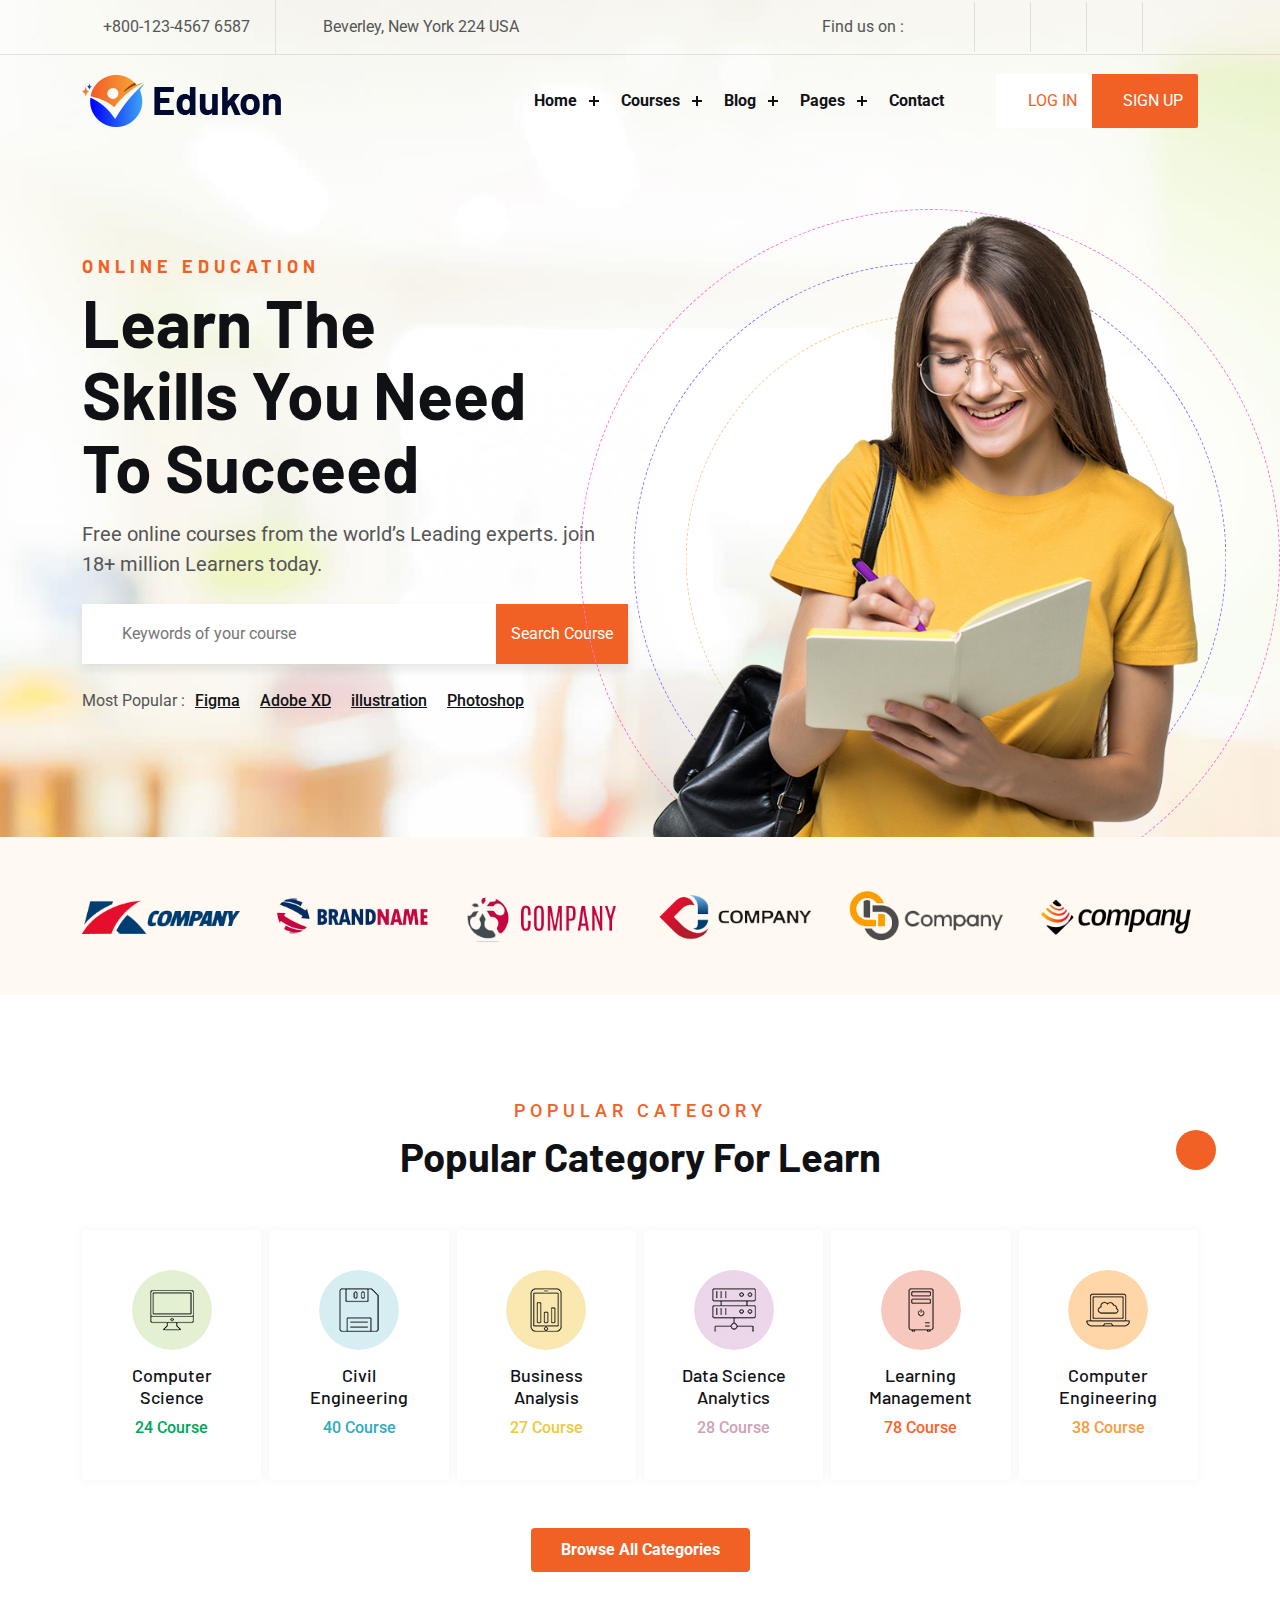
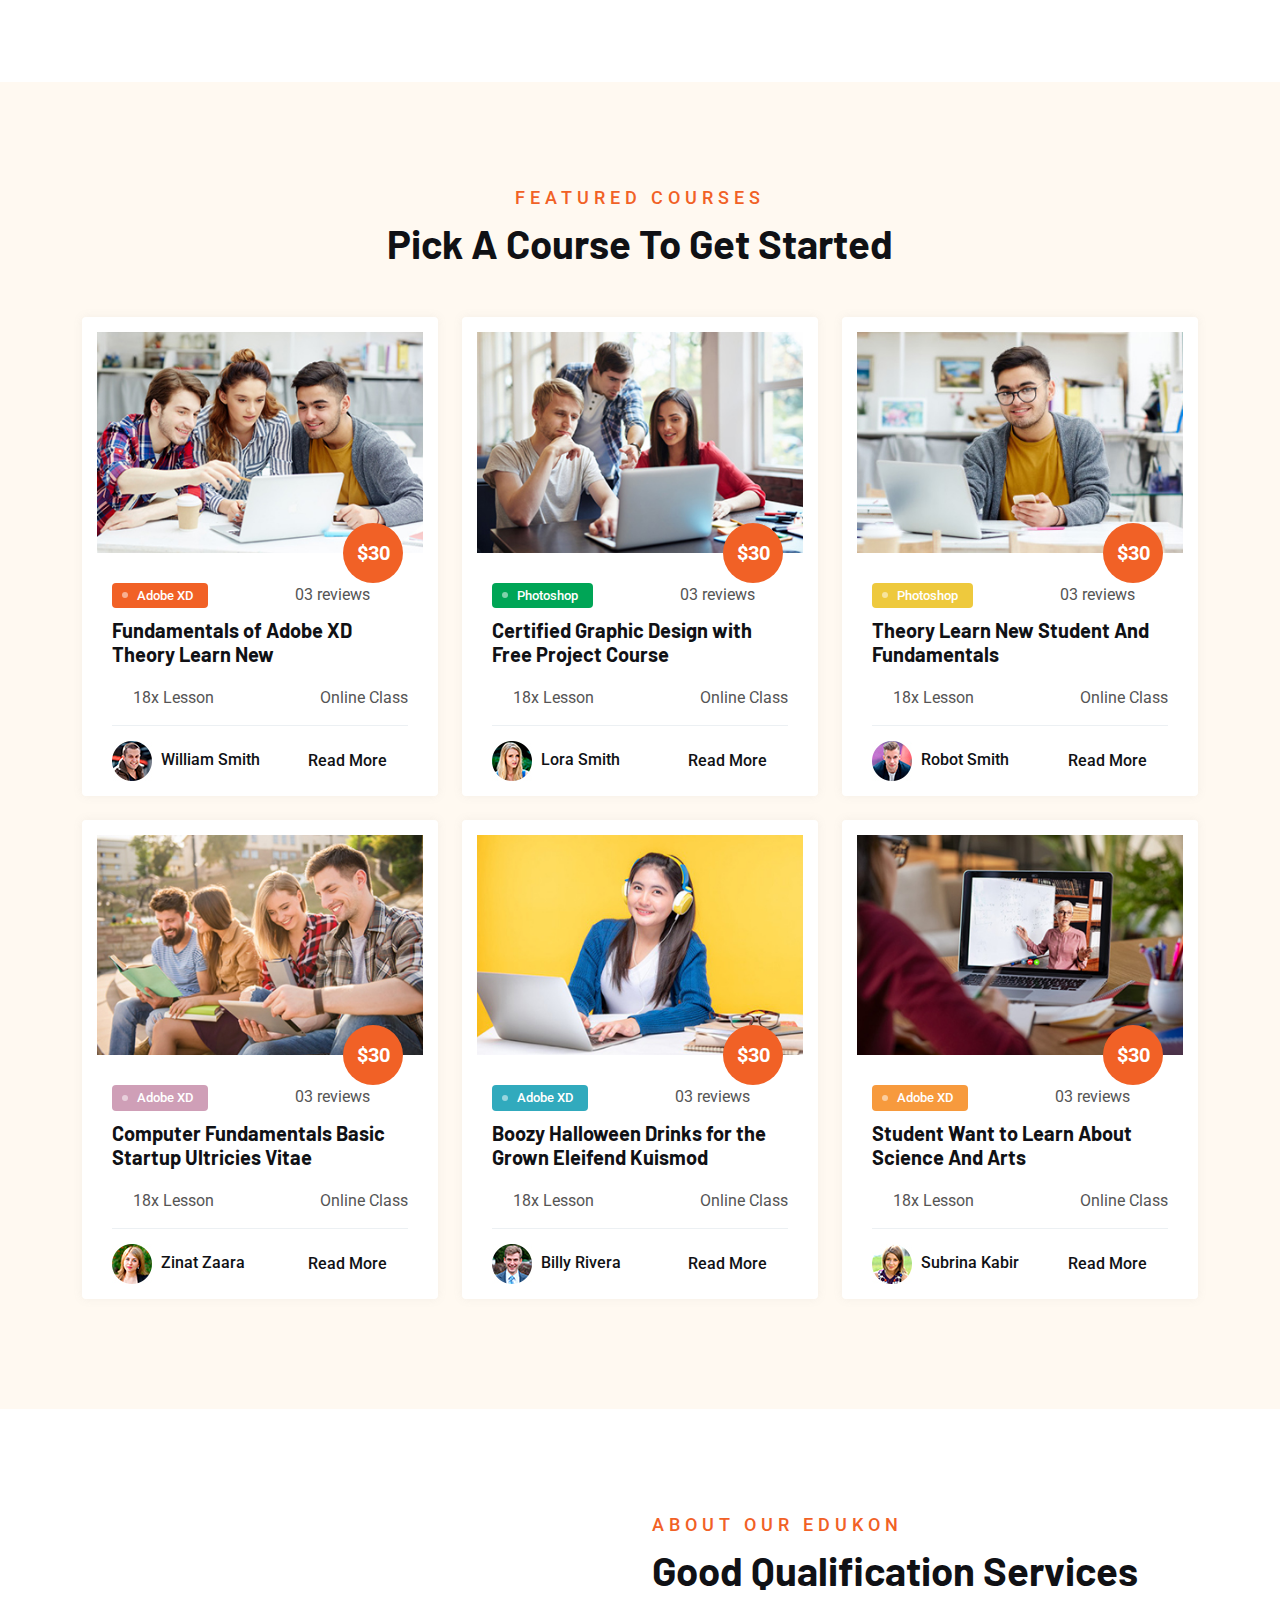
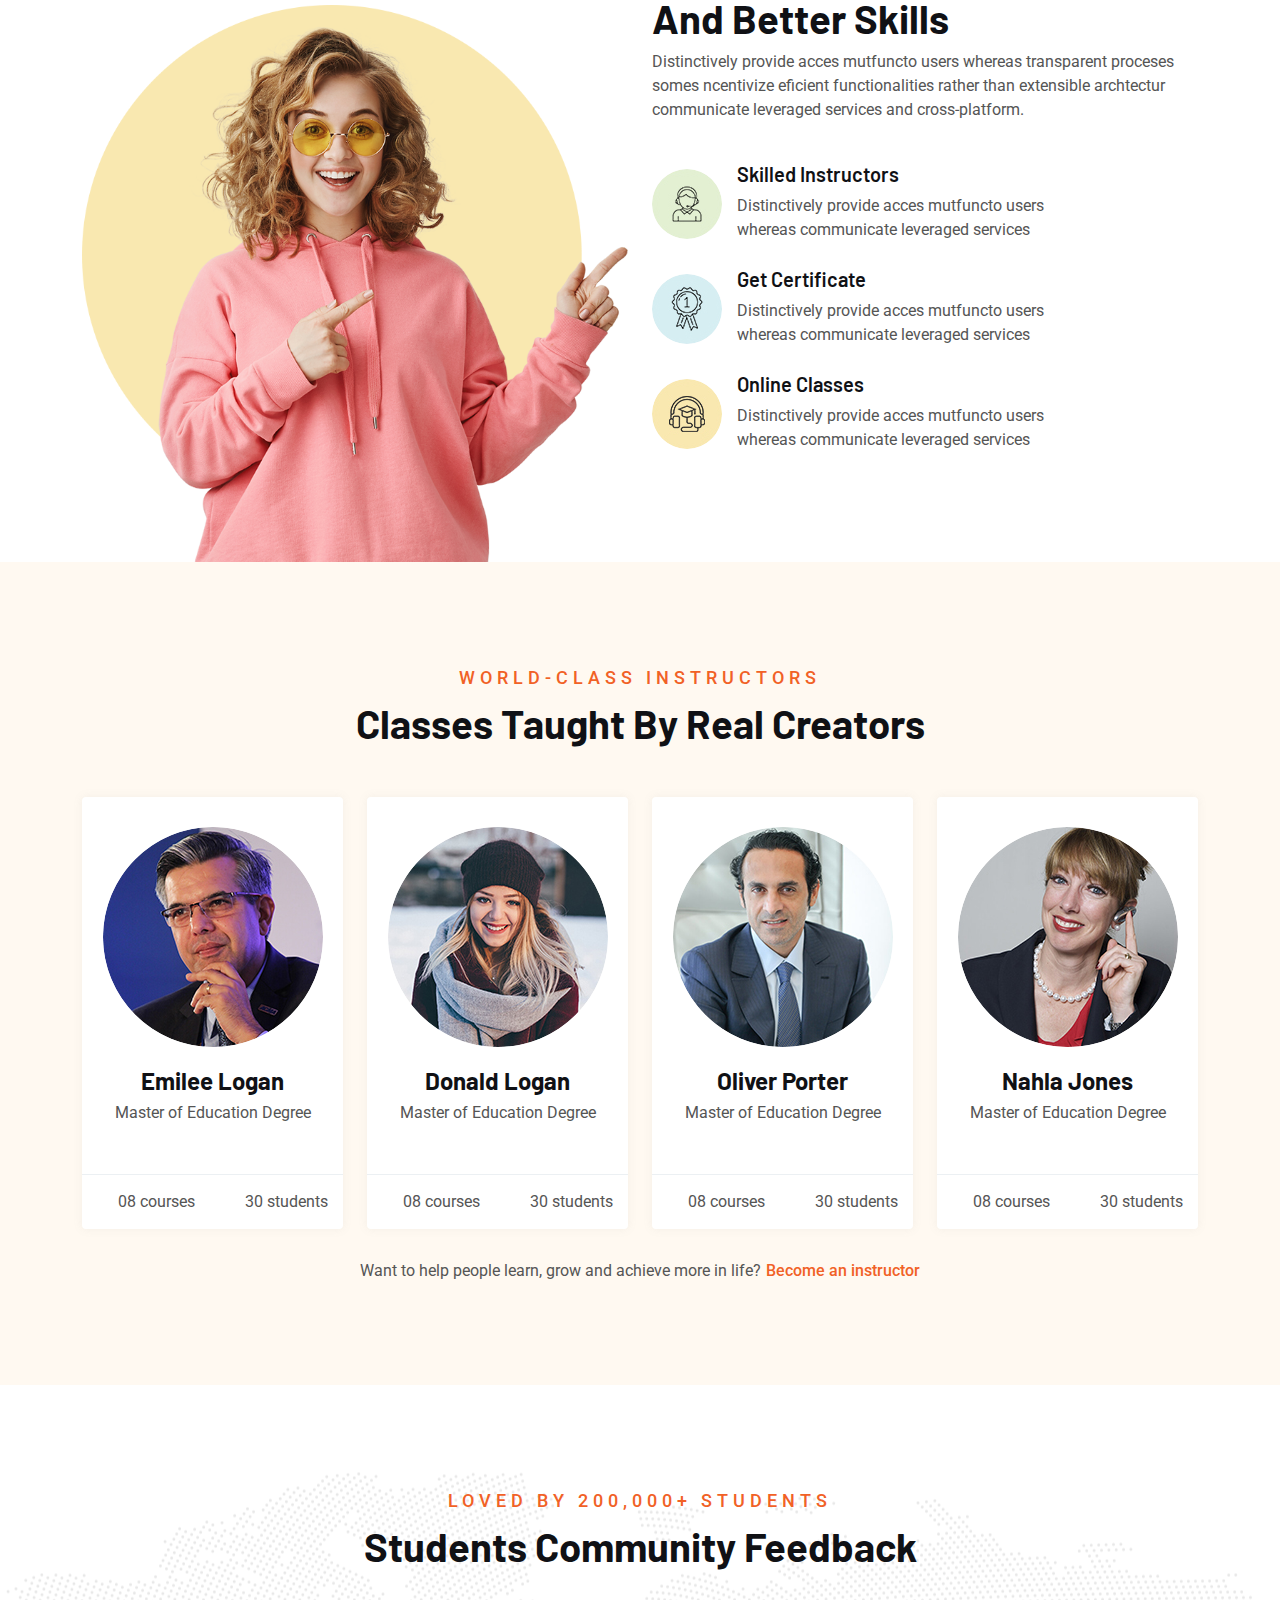
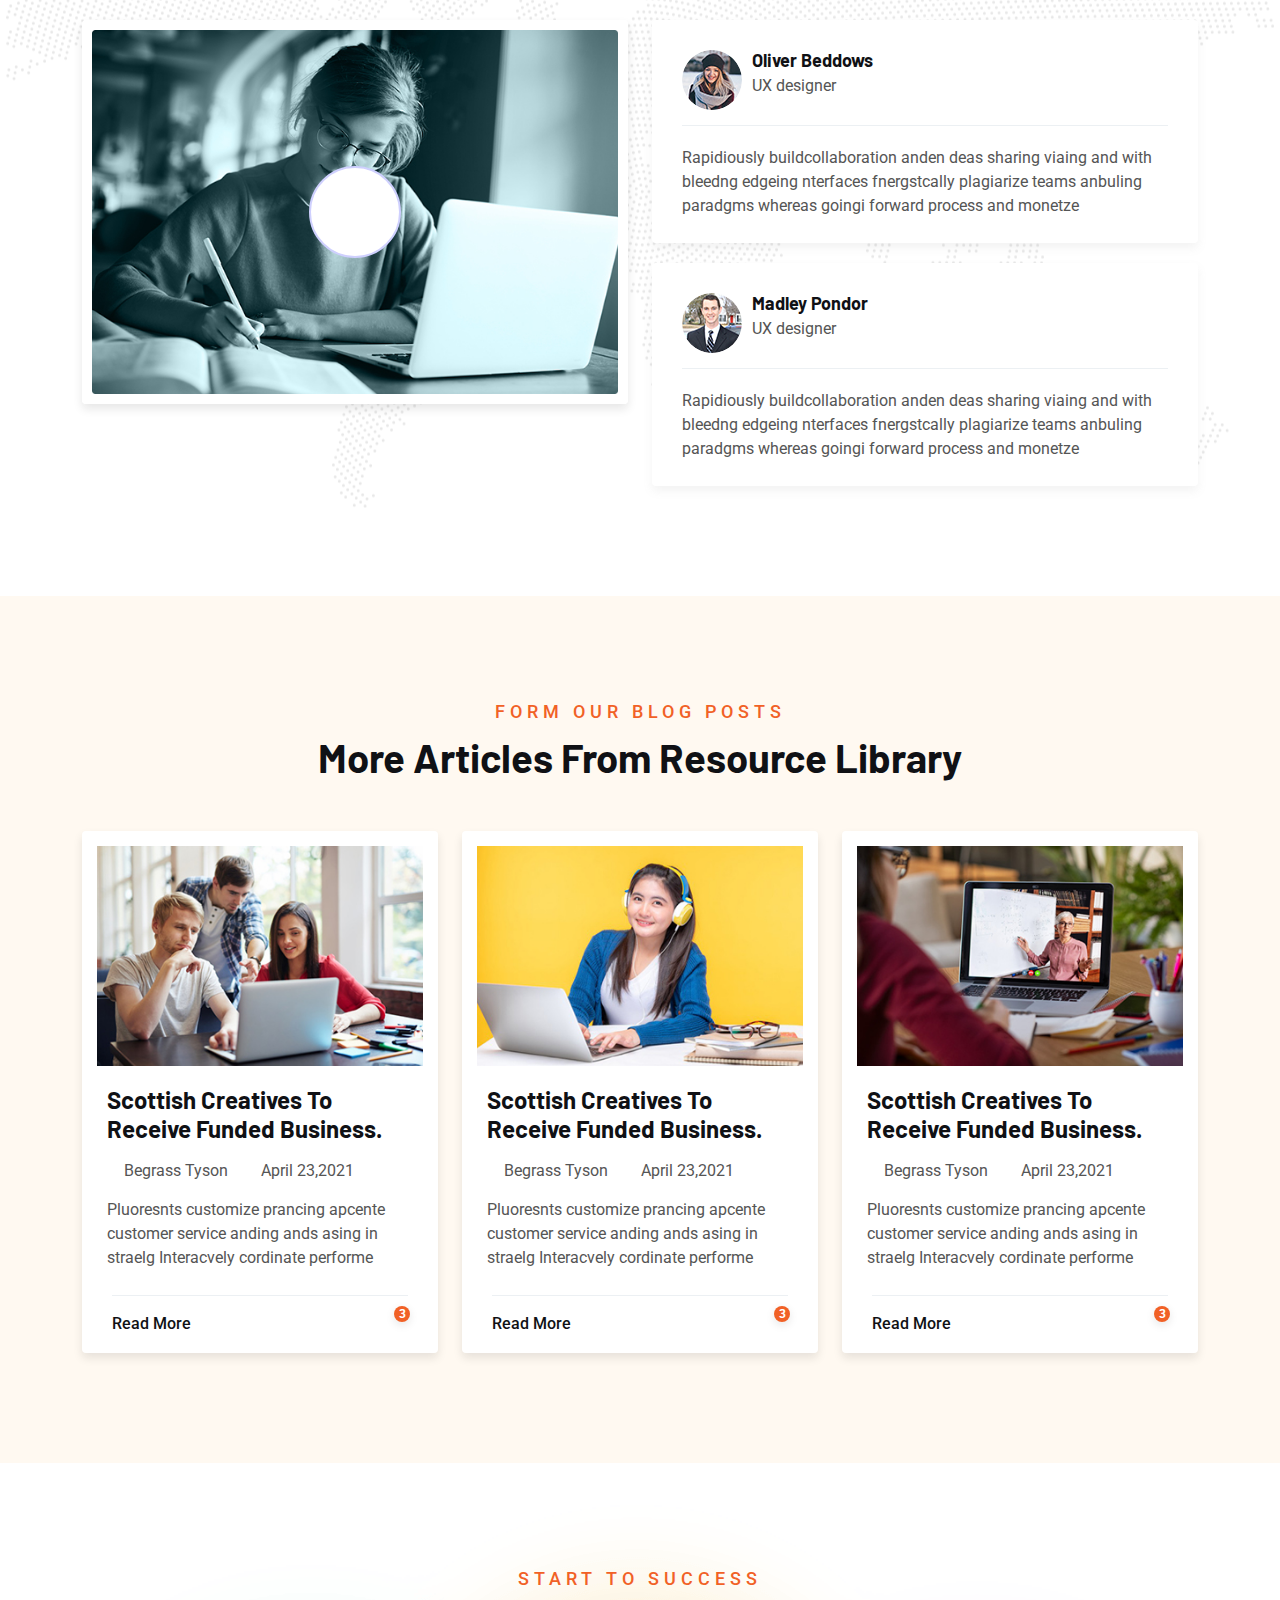
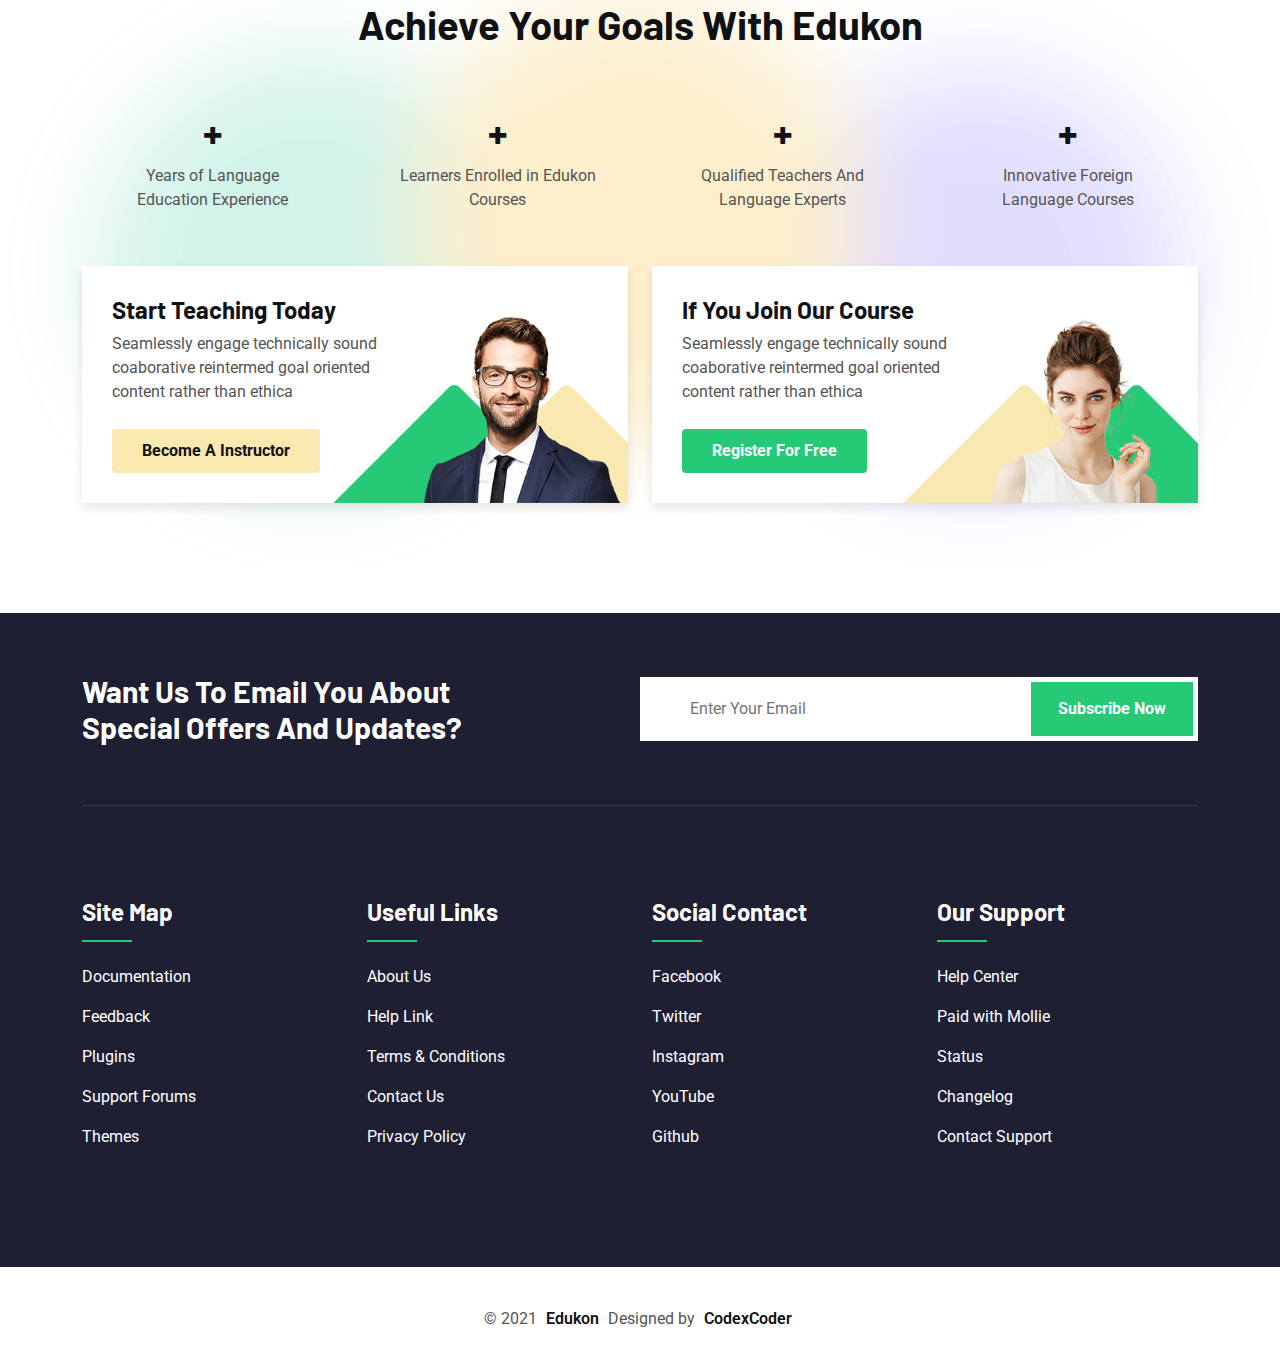
==== demos.codexcoder.com/demos.codexcoder.com/labartisan/html/edukon/index.html @ be586a7f "initial-commit" ====
<!DOCTYPE html>
<html lang="en">
<head>
    <meta charset="UTF-8">
    <meta http-equiv="X-UA-Compatible" content="IE=edge">
    <meta name="viewport" content="width=device-width, initial-scale=1.0">
    <title>Edukon</title>
    <link rel="shortcut icon" href="assets/images/x-icon.png" type="image/x-icon">

    <link rel="stylesheet" href="assets/css/animate.css">
    <link rel="stylesheet" href="assets/css/bootstrap.min.css">
    <link rel="stylesheet" href="assets/css/icofont.min.css">
    <link rel="stylesheet" href="assets/css/swiper.min.css">
    <link rel="stylesheet" href="assets/css/lightcase.css">
    <link rel="stylesheet" href="assets/css/style.css">
</head>
<body>

    <!-- preloader start here -->
    <div class="preloader">
        <div class="preloader-inner">
            <div class="preloader-icon">
                <span></span>
                <span></span>
            </div>
        </div>
    </div>
    <!-- preloader ending here -->


    <!-- scrollToTop start here -->
    <a href="#" class="scrollToTop"><i class="icofont-rounded-up"></i></a>
    <!-- scrollToTop ending here -->


    <!-- header section start here -->
    <header class="header-section">
        <div class="header-top">
            <div class="container">
                <div class="header-top-area">
                    <ul class="lab-ul left">
                        <li>
                            <i class="icofont-ui-call"></i> <span>+800-123-4567 6587</span>
                        </li>
                        <li>
                            <i class="icofont-location-pin"></i> Beverley, New York 224 USA
                        </li>
                    </ul>
                    <ul class="lab-ul social-icons d-flex align-items-center">
                        <li><p>Find us on : </p></li>
                        <li><a href="#" class="fb"><i class="icofont-facebook-messenger"></i></a></li>
                        <li><a href="#" class="twitter"><i class="icofont-twitter"></i></a></li>
                        <li><a href="#" class="vimeo"><i class="icofont-vimeo"></i></a></li>
                        <li><a href="#" class="skype"><i class="icofont-skype"></i></a></li>
                        <li><a href="#" class="rss"><i class="icofont-rss-feed"></i></a></li>
                    </ul>
                </div>
            </div>
        </div>
        <div class="header-bottom">
            <div class="container">
                <div class="header-wrapper">
                    <div class="logo">
                        <a href="index.html"><img src="assets/images/logo/01.png" alt="logo"></a>
                    </div>
                    <div class="menu-area">
                        <div class="menu">
                            <ul class="lab-ul">
                                <li>
                                    <a href="#0">Home</a>
                                    <ul class="lab-ul">
                                        <li><a href="index.html" class="active">Home One</a></li>
                                        <li><a href="index-2.html">Home Two</a></li>
                                        <li><a href="index-3.html">Home Three</a></li>
                                        <li><a href="index-4.html">Home Four</a></li>
                                        <li><a href="index-5.html">Home Five</a></li>
                                        <li><a href="index-6.html">Home Six</a></li>
                                        <li><a href="index-7.html">Home Seven</a></li>
                                    </ul>
                                </li>
                                
                                <li>
                                    <a href="#0">Courses</a>
                                    <ul class="lab-ul">
                                        <li><a href="course.html">Course</a></li>
                                        <li><a href="course-single.html">Course Details</a></li>
    
                                    </ul>
                                </li>
                                <li>
                                    <a href="#0">Blog</a>
                                    <ul class="lab-ul">
                                        <li><a href="blog.html">Blog Grid</a></li>
                                        <li><a href="blog-2.html">Blog Style 2</a></li>
                                        <li><a href="blog-3.html">Blog Style 3</a></li>
                                        <li><a href="blog-single.html">Blog Single</a></li>
                                    </ul>
                                </li>
                                <li>
                                    <a href="#0">Pages</a>
                                    <ul class="lab-ul">
                                        <li><a href="about.html">About</a></li>
                                        <li><a href="team.html">Team</a></li>
                                        <li><a href="instructor.html">Instructor</a></li>
                                        <li>
                                            <a href="#0">Shop Pages</a>
                                            <ul class="lab-ul">
                                                <li><a href="shop.html">Shop Page</a></li>
                                                <li><a href="shop-single.html">Shop Details Page</a></li>
                                                <li><a href="cart-page.html">Shop Cart Page</a></li>
                                            </ul>
                                        </li>
                                        <li><a href="search-page.html">Search Page</a></li>
                                        <li><a href="search-none.html">Search None</a></li>
                                        <li><a href="404.html">404</a></li>
                                    </ul>
                                </li>
                                <li><a href="contact.html">Contact</a></li>
                            </ul>
                        </div>
                        
                        <a href="login.html" class="login"><i class="icofont-user"></i> <span>LOG IN</span> </a>
                        <a href="signup.html" class="signup"><i class="icofont-users"></i> <span>SIGN UP</span> </a>

                        <!-- toggle icons -->
                        <div class="header-bar d-lg-none">
                            <span></span>
                            <span></span>
                            <span></span>
                        </div>
                        <div class="ellepsis-bar d-lg-none">
                            <i class="icofont-info-square"></i>
                        </div>
                    </div>
                </div>
            </div>
        </div>
    </header>
    <!-- header section ending here -->


    <!-- banner section start here -->
    <section class="banner-section style-1">
        <div class="container">
            <div class="section-wrapper">
                <div class="row align-items-center">
                    <div class="col-xxl-5 col-xl-6 col-lg-10">
                        <div class="banner-content">
                            <h6 class="subtitle text-uppercase fw-medium">Online education</h6>
                            <h2 class="title"><span class="d-lg-block">Learn The</span> Skills You Need <span class="d-lg-block">To Succeed</span></h2>
                            <p class="desc">Free online courses from the world’s Leading experts. join 18+ million Learners today.</p>
                            <form action="/">
                                <div class="banner-icon">
                                    <i class="icofont-search"></i>
                                </div>
                                <input type="text" placeholder="Keywords of your course">
                                <button type="submit">Search Course</button>
                            </form>
                            <div class="banner-catagory d-flex flex-wrap">
                                <p>Most Popular : </p>
                                <ul class="lab-ul d-flex flex-wrap">
                                    <li><a href="#">Figma</a></li>
                                    <li><a href="#">Adobe XD</a></li>
                                    <li><a href="#">illustration</a></li>
                                    <li><a href="#">Photoshop</a></li>
                                </ul>
                            </div>
                        </div>
                    </div>
                    <div class="col-xxl-7 col-xl-6">
                        <div class="banner-thumb">
                            <img src="assets/images/banner/01.png" alt="img">
                        </div>
                    </div>
                </div>
            </div>
        </div>
        <div class="all-shapes"></div>
        <div class="cbs-content-list d-none">
            <ul class="lab-ul">
                <li class="ccl-shape shape-1"><a href="#">16M Students Happy</a></li>
                <li class="ccl-shape shape-2"><a href="#">130K+ Total Courses</a></li>
                <li class="ccl-shape shape-3"><a href="#">89% Successful Students</a></li>
                <li class="ccl-shape shape-4"><a href="#">23M+ Learners</a></li>
                <li class="ccl-shape shape-5"><a href="#">36+ Languages</a></li>
            </ul>
        </div>
    </section>
    <!-- banner section ending here -->


    <!-- sponsor section start here -->
    <div class="sponsor-section section-bg">
        <div class="container">
            <div class="section-wrapper">
                <div class="sponsor-slider">
                    <div class="swiper-wrapper">
                        <div class="swiper-slide">
                            <div class="sponsor-iten">
                                <div class="sponsor-thumb">
                                    <img src="assets/images/sponsor/01.png" alt="sponsor">
                                </div>
                            </div>
                        </div>
                        <div class="swiper-slide">
                            <div class="sponsor-iten">
                                <div class="sponsor-thumb">
                                    <img src="assets/images/sponsor/02.png" alt="sponsor">
                                </div>
                            </div>
                        </div>
                        <div class="swiper-slide">
                            <div class="sponsor-iten">
                                <div class="sponsor-thumb">
                                    <img src="assets/images/sponsor/03.png" alt="sponsor">
                                </div>
                            </div>
                        </div>
                        <div class="swiper-slide">
                            <div class="sponsor-iten">
                                <div class="sponsor-thumb">
                                    <img src="assets/images/sponsor/04.png" alt="sponsor">
                                </div>
                            </div>
                        </div>
                        <div class="swiper-slide">
                            <div class="sponsor-iten">
                                <div class="sponsor-thumb">
                                    <img src="assets/images/sponsor/05.png" alt="sponsor">
                                </div>
                            </div>
                        </div>
                        <div class="swiper-slide">
                            <div class="sponsor-iten">
                                <div class="sponsor-thumb">
                                    <img src="assets/images/sponsor/06.png" alt="sponsor">
                                </div>
                            </div>
                        </div>
                    </div>
                </div>
            </div>
        </div>
    </div>
    <!-- sponsor section ending here -->


    <!-- category section start here -->
    <div class="category-section padding-tb">
        <div class="container">
            <div class="section-header text-center">
                <span class="subtitle">Popular Category</span>
                <h2 class="title">Popular Category For Learn</h2>
            </div>
            <div class="section-wrapper">
                <div class="row g-2 justify-content-center row-cols-xl-6 row-cols-md-3 row-cols-sm-2 row-cols-1">
                    <div class="col">
                        <div class="category-item text-center">
                            <div class="category-inner">
                                <div class="category-thumb">
                                    <img src="assets/images/category/icon/01.jpg" alt="category">
                                </div>
                                <div class="category-content">
                                    <a href="course.html"><h6>Computer Science</h6></a>
                                    <span>24 Course</span>
                                </div>
                            </div>
                        </div>
                    </div>
                    <div class="col">
                        <div class="category-item text-center">
                            <div class="category-inner">
                                <div class="category-thumb">
                                    <img src="assets/images/category/icon/02.jpg" alt="category">
                                </div>
                                <div class="category-content">
                                    <a href="course.html"><h6>Civil Engineering</h6></a>
                                    <span>40 Course</span>
                                </div>
                            </div>
                        </div>
                    </div>
                    <div class="col">
                        <div class="category-item text-center">
                            <div class="category-inner">
                                <div class="category-thumb">
                                    <img src="assets/images/category/icon/03.jpg" alt="category">
                                </div>
                                <div class="category-content">
                                    <a href="course.html"><h6>Business Analysis</h6></a>
                                    <span>27 Course</span>
                                </div>
                            </div>
                        </div>
                    </div>
                    <div class="col">
                        <div class="category-item text-center">
                            <div class="category-inner">
                                <div class="category-thumb">
                                    <img src="assets/images/category/icon/04.jpg" alt="category">
                                </div>
                                <div class="category-content">
                                    <a href="course.html"><h6>Data Science Analytics</h6></a>
                                    <span>28 Course</span>
                                </div>
                            </div>
                        </div>
                    </div>
                    <div class="col">
                        <div class="category-item text-center">
                            <div class="category-inner">
                                <div class="category-thumb">
                                    <img src="assets/images/category/icon/05.jpg" alt="category">
                                </div>
                                <div class="category-content">
                                    <a href="course.html"><h6>Learning Management</h6></a>
                                    <span>78 Course</span>
                                </div>
                            </div>
                        </div>
                    </div>
                    <div class="col">
                        <div class="category-item text-center">
                            <div class="category-inner">
                                <div class="category-thumb">
                                    <img src="assets/images/category/icon/06.jpg" alt="category">
                                </div>
                                <div class="category-content">
                                    <a href="course.html"><h6>Computer Engineering</h6></a>
                                    <span>38 Course</span>
                                </div>
                            </div>
                        </div>
                    </div>
                </div>
                <div class="text-center mt-5">
                    <a href="course.html" class="lab-btn"><span>Browse All Categories</span></a>
                </div>
            </div>
        </div>
    </div>
    <!-- category section start here -->


    <!-- course section start here -->
    <div class="course-section padding-tb section-bg">
        <div class="container">
            <div class="section-header text-center">
                <span class="subtitle">Featured Courses</span>
                <h2 class="title">Pick A Course To Get Started</h2>
            </div>
            <div class="section-wrapper">
                <div class="row g-4 justify-content-center row-cols-xl-3 row-cols-md-2 row-cols-1">
                    <div class="col">
                        <div class="course-item">
                            <div class="course-inner">
                                <div class="course-thumb">
                                    <img src="assets/images/course/01.jpg" alt="course">
                                </div>
                                <div class="course-content">
                                    <div class="course-price">$30</div>
                                    <div class="course-category">
                                        <div class="course-cate">
                                            <a href="#">Adobe XD</a>
                                        </div>
                                        <div class="course-reiew">
                                            <span class="ratting">
                                                <i class="icofont-ui-rating"></i>
                                                <i class="icofont-ui-rating"></i>
                                                <i class="icofont-ui-rating"></i>
                                                <i class="icofont-ui-rating"></i>
                                                <i class="icofont-ui-rating"></i>
                                            </span>
                                            <span class="ratting-count">
                                                03 reviews
                                            </span>
                                        </div>
                                    </div>
                                    <a href="course-single.html"><h5>Fundamentals of Adobe XD Theory Learn New</h5></a>
                                    <div class="course-details">
                                        <div class="couse-count"><i class="icofont-video-alt"></i> 18x Lesson</div>
                                        <div class="couse-topic"><i class="icofont-signal"></i> Online Class</div>
                                    </div>
                                    <div class="course-footer">
                                        <div class="course-author">
                                            <img src="assets/images/course/author/01.jpg" alt="course author">
                                            <a href="team-single.html" class="ca-name">William Smith</a>
                                        </div>
                                        <div class="course-btn">
                                            <a href="course-single.html" class="lab-btn-text">Read More <i class="icofont-external-link"></i></a>
                                        </div>
                                    </div>
                                </div>
                            </div>
                        </div>
                    </div>
                    <div class="col">
                        <div class="course-item">
                            <div class="course-inner">
                                <div class="course-thumb">
                                    <img src="assets/images/course/02.jpg" alt="course">
                                </div>
                                <div class="course-content">
                                    <div class="course-price">$30</div>
                                    <div class="course-category">
                                        <div class="course-cate">
                                            <a href="#">Photoshop</a>
                                        </div>
                                        <div class="course-reiew">
                                            <span class="ratting">
                                                <i class="icofont-ui-rating"></i>
                                                <i class="icofont-ui-rating"></i>
                                                <i class="icofont-ui-rating"></i>
                                                <i class="icofont-ui-rating"></i>
                                                <i class="icofont-ui-rating"></i>
                                            </span>
                                            <span class="ratting-count">
                                                03 reviews
                                            </span>
                                        </div>
                                    </div>
                                    <a href="course-single.html"><h5>Certified Graphic Design with Free Project Course</h5></a>
                                    <div class="course-details">
                                        <div class="couse-count"><i class="icofont-video-alt"></i> 18x Lesson</div>
                                        <div class="couse-topic"><i class="icofont-signal"></i> Online Class</div>
                                    </div>
                                    <div class="course-footer">
                                        <div class="course-author">
                                            <img src="assets/images/course/author/02.jpg" alt="course author">
                                            <a href="team-single.html" class="ca-name">Lora Smith</a>
                                        </div>
                                        <div class="course-btn">
                                            <a href="course-single.html" class="lab-btn-text">Read More <i class="icofont-external-link"></i></a>
                                        </div>
                                    </div>
                                </div>
                            </div>
                        </div>
                    </div>
                    <div class="col">
                        <div class="course-item">
                            <div class="course-inner">
                                <div class="course-thumb">
                                    <img src="assets/images/course/03.jpg" alt="course">
                                </div>
                                <div class="course-content">
                                    <div class="course-price">$30</div>
                                    <div class="course-category">
                                        <div class="course-cate">
                                            <a href="#">Photoshop</a>
                                        </div>
                                        <div class="course-reiew">
                                            <span class="ratting">
                                                <i class="icofont-ui-rating"></i>
                                                <i class="icofont-ui-rating"></i>
                                                <i class="icofont-ui-rating"></i>
                                                <i class="icofont-ui-rating"></i>
                                                <i class="icofont-ui-rating"></i>
                                            </span>
                                            <span class="ratting-count">
                                                03 reviews
                                            </span>
                                        </div>
                                    </div>
                                    <a href="course-single.html"><h5>Theory Learn New Student And Fundamentals</h5></a>
                                    <div class="course-details">
                                        <div class="couse-count"><i class="icofont-video-alt"></i> 18x Lesson</div>
                                        <div class="couse-topic"><i class="icofont-signal"></i> Online Class</div>
                                    </div>
                                    <div class="course-footer">
                                        <div class="course-author">
                                            <img src="assets/images/course/author/03.jpg" alt="course author">
                                            <a href="team-single.html" class="ca-name">Robot Smith</a>
                                        </div>
                                        <div class="course-btn">
                                            <a href="course-single.html" class="lab-btn-text">Read More <i class="icofont-external-link"></i></a>
                                        </div>
                                    </div>
                                </div>
                            </div>
                        </div>
                    </div>
                    <div class="col">
                        <div class="course-item">
                            <div class="course-inner">
                                <div class="course-thumb">
                                    <img src="assets/images/course/04.jpg" alt="course">
                                </div>
                                <div class="course-content">
                                    <div class="course-price">$30</div>
                                    <div class="course-category">
                                        <div class="course-cate">
                                            <a href="#">Adobe XD</a>
                                        </div>
                                        <div class="course-reiew">
                                            <span class="ratting">
                                                <i class="icofont-ui-rating"></i>
                                                <i class="icofont-ui-rating"></i>
                                                <i class="icofont-ui-rating"></i>
                                                <i class="icofont-ui-rating"></i>
                                                <i class="icofont-ui-rating"></i>
                                            </span>
                                            <span class="ratting-count">
                                                03 reviews
                                            </span>
                                        </div>
                                    </div>
                                    <a href="course-single.html"><h5>Computer Fundamentals Basic Startup Ultricies Vitae</h5></a>
                                    <div class="course-details">
                                        <div class="couse-count"><i class="icofont-video-alt"></i> 18x Lesson</div>
                                        <div class="couse-topic"><i class="icofont-signal"></i> Online Class</div>
                                    </div>
                                    <div class="course-footer">
                                        <div class="course-author">
                                            <img src="assets/images/course/author/04.jpg" alt="course author">
                                            <a href="team-single.html" class="ca-name">Zinat Zaara</a>
                                        </div>
                                        <div class="course-btn">
                                            <a href="course-single.html" class="lab-btn-text">Read More <i class="icofont-external-link"></i></a>
                                        </div>
                                    </div>
                                </div>
                            </div>
                        </div>
                    </div>
                    <div class="col">
                        <div class="course-item">
                            <div class="course-inner">
                                <div class="course-thumb">
                                    <img src="assets/images/course/05.jpg" alt="course">
                                </div>
                                <div class="course-content">
                                    <div class="course-price">$30</div>
                                    <div class="course-category">
                                        <div class="course-cate">
                                            <a href="#">Adobe XD</a>
                                        </div>
                                        <div class="course-reiew">
                                            <span class="ratting">
                                                <i class="icofont-ui-rating"></i>
                                                <i class="icofont-ui-rating"></i>
                                                <i class="icofont-ui-rating"></i>
                                                <i class="icofont-ui-rating"></i>
                                                <i class="icofont-ui-rating"></i>
                                            </span>
                                            <span class="ratting-count">
                                                03 reviews
                                            </span>
                                        </div>
                                    </div>
                                    <a href="course-single.html"><h5>Boozy Halloween Drinks for the Grown Eleifend Kuismod</h5></a>
                                    <div class="course-details">
                                        <div class="couse-count"><i class="icofont-video-alt"></i> 18x Lesson</div>
                                        <div class="couse-topic"><i class="icofont-signal"></i> Online Class</div>
                                    </div>
                                    <div class="course-footer">
                                        <div class="course-author">
                                            <img src="assets/images/course/author/05.jpg" alt="course author">
                                            <a href="team-single.html" class="ca-name">Billy Rivera</a>
                                        </div>
                                        <div class="course-btn">
                                            <a href="course-single.html" class="lab-btn-text">Read More <i class="icofont-external-link"></i></a>
                                        </div>
                                    </div>
                                </div>
                            </div>
                        </div>
                    </div>
                    <div class="col">
                        <div class="course-item">
                            <div class="course-inner">
                                <div class="course-thumb">
                                    <img src="assets/images/course/06.jpg" alt="course">
                                </div>
                                <div class="course-content">
                                    <div class="course-price">$30</div>
                                    <div class="course-category">
                                        <div class="course-cate">
                                            <a href="#">Adobe XD</a>
                                        </div>
                                        <div class="course-reiew">
                                            <span class="ratting">
                                                <i class="icofont-ui-rating"></i>
                                                <i class="icofont-ui-rating"></i>
                                                <i class="icofont-ui-rating"></i>
                                                <i class="icofont-ui-rating"></i>
                                                <i class="icofont-ui-rating"></i>
                                            </span>
                                            <span class="ratting-count">
                                                03 reviews
                                            </span>
                                        </div>
                                    </div>
                                    <a href="course-single.html"><h5>Student Want to Learn About Science And Arts</h5></a>
                                    <div class="course-details">
                                        <div class="couse-count"><i class="icofont-video-alt"></i> 18x Lesson</div>
                                        <div class="couse-topic"><i class="icofont-signal"></i> Online Class</div>
                                    </div>
                                    <div class="course-footer">
                                        <div class="course-author">
                                            <img src="assets/images/course/author/06.jpg" alt="course author">
                                            <a href="team-single.html" class="ca-name">Subrina Kabir</a>
                                        </div>
                                        <div class="course-btn">
                                            <a href="course-single.html" class="lab-btn-text">Read More <i class="icofont-external-link"></i></a>
                                        </div>
                                    </div>
                                </div>
                            </div>
                        </div>
                    </div>
                </div>
            </div>
        </div>
    </div>
    <!-- course section ending here -->


    <!-- abouts section start here -->
    <div class="about-section">
        <div class="container">
            <div class="row justify-content-center row-cols-xl-2 row-cols-1 align-items-end flex-row-reverse">
                <div class="col">
                    <div class="about-right padding-tb">
                        <div class="section-header">
                            <span class="subtitle">About Our Edukon</span>
                            <h2 class="title">Good Qualification Services And Better Skills</h2>
                            <p>Distinctively provide acces mutfuncto users whereas transparent proceses somes ncentivize eficient functionalities rather than extensible archtectur communicate leveraged services and cross-platform.</p>
                        </div>
                        <div class="section-wrapper">
                            <ul class="lab-ul">
                                <li>
                                    <div class="sr-left">
                                        <img src="assets/images/about/icon/01.jpg" alt="about icon">
                                    </div>
                                    <div class="sr-right">
                                        <h5>Skilled Instructors</h5>
                                        <p>Distinctively provide acces mutfuncto users whereas communicate leveraged services</p>
                                    </div>
                                </li>
                                <li>
                                    <div class="sr-left">
                                        <img src="assets/images/about/icon/02.jpg" alt="about icon">
                                    </div>
                                    <div class="sr-right">
                                        <h5>Get Certificate</h5>
                                        <p>Distinctively provide acces mutfuncto users whereas communicate leveraged services</p>
                                    </div>
                                </li>
                                <li>
                                    <div class="sr-left">
                                        <img src="assets/images/about/icon/03.jpg" alt="about icon">
                                    </div>
                                    <div class="sr-right">
                                        <h5>Online Classes</h5>
                                        <p>Distinctively provide acces mutfuncto users whereas communicate leveraged services</p>
                                    </div>
                                </li>
                            </ul>
                        </div>
                    </div>
                </div>
                <div class="col">
                    <div class="about-left">
                        <div class="about-thumb">
                            <img src="assets/images/about/01.png" alt="about">
                        </div>
                    </div>
                </div>
            </div>
        </div>
    </div>
    <!-- about section ending here -->


    <!-- Instructors Section Start Here -->
    <div class="instructor-section padding-tb section-bg">
        <div class="container">
            <div class="section-header text-center">
                <span class="subtitle">World-class Instructors</span>
                <h2 class="title">Classes Taught By Real Creators</h2>
            </div>
            <div class="section-wrapper">
                <div class="row g-4 justify-content-center row-cols-1 row-cols-sm-2 row-cols-lg-3 row-cols-xl-4">
                    <div class="col">
                        <div class="instructor-item">
                            <div class="instructor-inner">
                                <div class="instructor-thumb">
                                    <img src="assets/images/instructor/01.jpg" alt="instructor">
                                </div>
                                <div class="instructor-content">
                                    <a href="team-single.html"><h4>Emilee Logan</h4></a>
                                    <p>Master of Education Degree</p>
                                    <span class="ratting">
                                        <i class="icofont-ui-rating"></i>
                                        <i class="icofont-ui-rating"></i>
                                        <i class="icofont-ui-rating"></i>
                                        <i class="icofont-ui-rating"></i>
                                        <i class="icofont-ui-rating"></i>
                                    </span>
                                </div>
                            </div>
                            <div class="instructor-footer">
                                <ul class="lab-ul d-flex flex-wrap justify-content-between align-items-center">
                                    <li><i class="icofont-book-alt"></i> 08 courses</li>
                                    <li><i class="icofont-users-alt-3"></i> 30 students</li>
                                </ul>
                            </div>
                        </div>
                    </div>
                    <div class="col">
                        <div class="instructor-item">
                            <div class="instructor-inner">
                                <div class="instructor-thumb">
                                    <img src="assets/images/instructor/02.jpg" alt="instructor">
                                </div>
                                <div class="instructor-content">
                                    <a href="team-single.html"><h4>Donald Logan</h4></a>
                                    <p>Master of Education Degree</p>
                                    <span class="ratting">
                                        <i class="icofont-ui-rating"></i>
                                        <i class="icofont-ui-rating"></i>
                                        <i class="icofont-ui-rating"></i>
                                        <i class="icofont-ui-rating"></i>
                                        <i class="icofont-ui-rating"></i>
                                    </span>
                                </div>
                            </div>
                            <div class="instructor-footer">
                                <ul class="lab-ul d-flex flex-wrap justify-content-between align-items-center">
                                    <li><i class="icofont-book-alt"></i> 08 courses</li>
                                    <li><i class="icofont-users-alt-3"></i> 30 students</li>
                                </ul>
                            </div>
                        </div>
                    </div>
                    <div class="col">
                        <div class="instructor-item">
                            <div class="instructor-inner">
                                <div class="instructor-thumb">
                                    <img src="assets/images/instructor/03.jpg" alt="instructor">
                                </div>
                                <div class="instructor-content">
                                    <a href="team-single.html"><h4>Oliver Porter</h4></a>
                                    <p>Master of Education Degree</p>
                                    <span class="ratting">
                                        <i class="icofont-ui-rating"></i>
                                        <i class="icofont-ui-rating"></i>
                                        <i class="icofont-ui-rating"></i>
                                        <i class="icofont-ui-rating"></i>
                                        <i class="icofont-ui-rating"></i>
                                    </span>
                                </div>
                            </div>
                            <div class="instructor-footer">
                                <ul class="lab-ul d-flex flex-wrap justify-content-between align-items-center">
                                    <li><i class="icofont-book-alt"></i> 08 courses</li>
                                    <li><i class="icofont-users-alt-3"></i> 30 students</li>
                                </ul>
                            </div>
                        </div>
                    </div>
                    <div class="col">
                        <div class="instructor-item">
                            <div class="instructor-inner">
                                <div class="instructor-thumb">
                                    <img src="assets/images/instructor/04.jpg" alt="instructor">
                                </div>
                                <div class="instructor-content">
                                    <a href="team-single.html"><h4>Nahla Jones</h4></a>
                                    <p>Master of Education Degree</p>
                                    <span class="ratting">
                                        <i class="icofont-ui-rating"></i>
                                        <i class="icofont-ui-rating"></i>
                                        <i class="icofont-ui-rating"></i>
                                        <i class="icofont-ui-rating"></i>
                                        <i class="icofont-ui-rating"></i>
                                    </span>
                                </div>
                            </div>
                            <div class="instructor-footer">
                                <ul class="lab-ul d-flex flex-wrap justify-content-between align-items-center">
                                    <li><i class="icofont-book-alt"></i> 08 courses</li>
                                    <li><i class="icofont-users-alt-3"></i> 30 students</li>
                                </ul>
                            </div>
                        </div>
                    </div>
                </div>
                <div class="text-center footer-btn">
                    <p>Want to help people learn, grow and achieve more in life?<a href="team.html">Become an instructor</a></p>
                </div>
            </div>
        </div>
    </div>
    <!-- Instructors Section Ending Here -->


    <!-- student feedbak section start here -->
    <div class="student-feedbak-section padding-tb shape-img">
        <div class="container">
            <div class="section-header text-center">
                <span class="subtitle">Loved by 200,000+ students</span>
                <h2 class="title">Students Community Feedback</h2>
            </div>
            <div class="section-wrapper">
                <div class="row justify-content-center row-cols-lg-2 row-cols-1">
                    <div class="col">
                        <div class="sf-left">
                            <div class="sfl-thumb">
                                <img src="assets/images/feedback/01.jpg" alt="student feedback">
                                <a href="https://www.youtube-nocookie.com/embed/jP649ZHA8Tg" class="video-button" data-rel="lightcase"><i class="icofont-ui-play"></i></a>
                            </div>
                        </div>
                    </div>
                    <div class="col">
                        <div class="stu-feed-item">
                            <div class="stu-feed-inner">
                                <div class="stu-feed-top">
                                    <div class="sft-left">
                                        <div class="sftl-thumb">
                                            <img src="assets/images/feedback/student/01.jpg" alt="student feedback">
                                        </div>
                                        <div class="sftl-content">
                                            <a href="#"><h6>Oliver Beddows</h6></a>
                                            <span>UX designer</span>
                                        </div>
                                    </div>
                                    <div class="sft-right">
                                        <span class="ratting">
                                            <i class="icofont-ui-rating"></i>
                                            <i class="icofont-ui-rating"></i>
                                            <i class="icofont-ui-rating"></i>
                                            <i class="icofont-ui-rating"></i>
                                            <i class="icofont-ui-rating"></i>
                                        </span>
                                    </div>
                                </div>
                                <div class="stu-feed-bottom">
                                    <p>Rapidiously buildcollaboration anden deas sharing viaing and with bleedng edgeing nterfaces fnergstcally plagiarize teams anbuling paradgms whereas goingi forward process and monetze</p>
                                </div>
                            </div>
                        </div>
                        <div class="stu-feed-item">
                            <div class="stu-feed-inner">
                                <div class="stu-feed-top">
                                    <div class="sft-left">
                                        <div class="sftl-thumb">
                                            <img src="assets/images/feedback/student/02.jpg" alt="student feedback">
                                        </div>
                                        <div class="sftl-content">
                                            <a href="#"><h6>Madley Pondor</h6></a>
                                            <span>UX designer</span>
                                        </div>
                                    </div>
                                    <div class="sft-right">
                                        <span class="ratting">
                                            <i class="icofont-ui-rating"></i>
                                            <i class="icofont-ui-rating"></i>
                                            <i class="icofont-ui-rating"></i>
                                            <i class="icofont-ui-rating"></i>
                                            <i class="icofont-ui-rating"></i>
                                        </span>
                                    </div>
                                </div>
                                <div class="stu-feed-bottom">
                                    <p>Rapidiously buildcollaboration anden deas sharing viaing and with bleedng edgeing nterfaces fnergstcally plagiarize teams anbuling paradgms whereas goingi forward process and monetze</p>
                                </div>
                            </div>
                        </div>
                    </div>
                </div>
            </div>
        </div>
    </div>
    <!-- student feedbak section ending here -->


    <!-- blog section start here -->
    <div class="blog-section padding-tb section-bg">
        <div class="container">
            <div class="section-header text-center">
                <span class="subtitle">FORM OUR BLOG POSTS</span>
                <h2 class="title">More Articles From Resource Library</h2>
            </div>
            <div class="section-wrapper">
                <div class="row row-cols-1 row-cols-md-2 row-cols-xl-3 justify-content-center g-4">
                    <div class="col">
                        <div class="post-item">
                            <div class="post-inner">
                                <div class="post-thumb">
                                    <a href="blog-single.html"><img src="assets/images/blog/01.jpg" alt="blog thumb"></a>
                                </div>
                                <div class="post-content">
                                    <a href="blog-single.html"><h4>Scottish Creatives To Receive Funded Business.</h4></a>
                                    <div class="meta-post">
                                        <ul class="lab-ul">
                                            <li><i class="icofont-ui-user"></i>Begrass Tyson</li>
                                            <li><i class="icofont-calendar"></i>April 23,2021</li>
                                        </ul>
                                    </div>
                                    <p>Pluoresnts customize prancing apcente customer service anding ands asing in straelg Interacvely cordinate performe</p>
                                </div>
                                <div class="post-footer">
                                    <div class="pf-left">
                                        <a href="blog-single.html" class="lab-btn-text">Read more <i class="icofont-external-link"></i></a>
                                    </div>
                                    <div class="pf-right">
                                        <i class="icofont-comment"></i>
                                        <span class="comment-count">3</span>
                                    </div>
                                </div>
                            </div>
                        </div>
                    </div>
                    <div class="col">
                        <div class="post-item">
                            <div class="post-inner">
                                <div class="post-thumb">
                                    <a href="blog-single.html"><img src="assets/images/blog/02.jpg" alt="blog thumb"></a>
                                </div>
                                <div class="post-content">
                                    <a href="blog-single.html"><h4>Scottish Creatives To Receive Funded Business.</h4></a>
                                    <div class="meta-post">
                                        <ul class="lab-ul">
                                            <li><i class="icofont-ui-user"></i>Begrass Tyson</li>
                                            <li><i class="icofont-calendar"></i>April 23,2021</li>
                                        </ul>
                                    </div>
                                    <p>Pluoresnts customize prancing apcente customer service anding ands asing in straelg Interacvely cordinate performe</p>
                                </div>
                                <div class="post-footer">
                                    <div class="pf-left">
                                        <a href="blog-single.html" class="lab-btn-text">Read more <i class="icofont-external-link"></i></a>
                                    </div>
                                    <div class="pf-right">
                                        <i class="icofont-comment"></i>
                                        <span class="comment-count">3</span>
                                    </div>
                                </div>
                            </div>
                        </div>
                    </div>
                    <div class="col">
                        <div class="post-item">
                            <div class="post-inner">
                                <div class="post-thumb">
                                    <a href="blog-single.html"><img src="assets/images/blog/03.jpg" alt="blog thumb"></a>
                                </div>
                                <div class="post-content">
                                    <a href="blog-single.html"><h4>Scottish Creatives To Receive Funded Business.</h4></a>
                                    <div class="meta-post">
                                        <ul class="lab-ul">
                                            <li><i class="icofont-ui-user"></i>Begrass Tyson</li>
                                            <li><i class="icofont-calendar"></i>April 23,2021</li>
                                        </ul>
                                    </div>
                                    <p>Pluoresnts customize prancing apcente customer service anding ands asing in straelg Interacvely cordinate performe</p>
                                </div>
                                <div class="post-footer">
                                    <div class="pf-left">
                                        <a href="blog-single.html" class="lab-btn-text">Read more <i class="icofont-external-link"></i></a>
                                    </div>
                                    <div class="pf-right">
                                        <i class="icofont-comment"></i>
                                        <span class="comment-count">3</span>
                                    </div>
                                </div>
                            </div>
                        </div>
                    </div>
                </div>
            </div>
        </div>
    </div>
    <!-- blog section ending here -->


    <!-- Achievement section start here -->
    <div class="achievement-section padding-tb">
        <div class="container">
            <div class="section-header text-center">
                <span class="subtitle">START TO SUCCESS</span>
                <h2 class="title">Achieve Your Goals With Edukon</h2>
            </div>
            <div class="section-wrapper">
                <div class="counter-part mb-4">
                    <div class="row g-4 row-cols-lg-4 row-cols-sm-2 row-cols-1 justify-content-center">
                        <div class="col">
                            <div class="count-item">
                                <div class="count-inner">
                                    <div class="count-content">
                                        <h2><span class="count" data-to="30" data-speed="1500"></span><span>+</span></h2>
                                        <p>Years of Language Education Experience</p>
                                    </div>
                                </div>
                            </div>
                        </div>
                        <div class="col">
                            <div class="count-item">
                                <div class="count-inner">
                                    <div class="count-content">
                                        <h2><span class="count" data-to="3080" data-speed="1500"></span><span>+</span></h2>
                                        <p>Learners Enrolled in Edukon Courses</p>
                                    </div>
                                </div>
                            </div>
                        </div>
                        <div class="col">
                            <div class="count-item">
                                <div class="count-inner">
                                    <div class="count-content">
                                        <h2><span class="count" data-to="330" data-speed="1500"></span><span>+</span></h2>
                                        <p>Qualified Teachers And Language Experts</p>
                                    </div>
                                </div>
                            </div>
                        </div>
                        <div class="col">
                            <div class="count-item">
                                <div class="count-inner">
                                    <div class="count-content">
                                        <h2><span class="count" data-to="2300" data-speed="1500"></span><span>+</span></h2>
                                        <p>Innovative Foreign Language Courses</p>
                                    </div>
                                </div>
                            </div>
                        </div>
                    </div>
                </div>
                <div class="achieve-part">
                    <div class="row g-4 row-cols-1 row-cols-lg-2">
                        <div class="col">
                            <div class="achieve-item">
                                <div class="achieve-inner">
                                    <div class="achieve-thumb">
                                        <img src="assets/images/achive/01.png" alt="achieve thumb">
                                    </div>
                                    <div class="achieve-content">
                                        <h4>Start Teaching Today</h4>
                                        <p>Seamlessly engage technically sound coaborative reintermed goal oriented content rather than ethica</p>
                                        <a href="#" class="lab-btn"><span>Become A Instructor</span></a>
                                    </div>
                                </div>
                            </div>
                        </div>
                        <div class="col">
                            <div class="achieve-item">
                                <div class="achieve-inner">
                                    <div class="achieve-thumb">
                                        <img src="assets/images/achive/02.png" alt="achieve thumb">
                                    </div>
                                    <div class="achieve-content">
                                        <h4>If You Join Our Course</h4>
                                        <p>Seamlessly engage technically sound coaborative reintermed goal oriented content rather than ethica</p>
                                        <a href="#" class="lab-btn"><span>Register For Free</span></a>
                                    </div>
                                </div>
                            </div>
                        </div>
                    </div>
                </div>
            </div>
        </div>
    </div>
    <!-- Achievement section ending here -->


    <!-- footer -->
    <div class="news-footer-wrap">
        <div class="fs-shape">
            <img src="assets/images/shape-img/03.png" alt="fst" class="fst-1">
            <img src="assets/images/shape-img/04.png" alt="fst" class="fst-2">
        </div>
        <!-- Newsletter Section Start Here -->
        <div class="news-letter">
            <div class="container">
                <div class="section-wrapper">
                    <div class="news-title">
                        <h3>Want Us To Email You About Special Offers And Updates?</h3>
                    </div>
                    <div class="news-form">
                        <form action="/">
                            <div class="nf-list">
                                <input type="email" name="email" placeholder="Enter Your Email">
                                <input type="submit" name="submit" value="Subscribe Now">
                            </div>
                        </form>
                    </div>
                </div>
            </div>
        </div>
        <!-- Newsletter Section Ending Here -->

        <!-- Footer Section Start Here -->
        <footer>
            <div class="footer-top padding-tb pt-0">
                <div class="container">
                    <div class="row g-4 row-cols-xl-4 row-cols-md-2 row-cols-1 justify-content-center">
                        <div class="col">
                            <div class="footer-item">
                                <div class="footer-inner">
                                    <div class="footer-content">
                                        <div class="title">
                                            <h4>Site Map</h4>
                                        </div>
                                        <div class="content">
                                            <ul class="lab-ul">
                                                <li><a href="#">Documentation</a></li>
                                                <li><a href="#">Feedback</a></li>
                                                <li><a href="#">Plugins</a></li>
                                                <li><a href="#">Support Forums</a></li>
                                                <li><a href="#">Themes</a></li>
                                            </ul>
                                        </div>
                                    </div>
                                </div>
                            </div>
                        </div>
                        <div class="col">
                            <div class="footer-item">
                                <div class="footer-inner">
                                    <div class="footer-content">
                                        <div class="title">
                                            <h4>Useful Links</h4>
                                        </div>
                                        <div class="content">
                                            <ul class="lab-ul">
                                                <li><a href="#">About Us</a></li>
                                                <li><a href="#">Help Link</a></li>
                                                <li><a href="#">Terms & Conditions</a></li>
                                                <li><a href="#">Contact Us</a></li>
                                                <li><a href="#">Privacy Policy</a></li>
                                            </ul>
                                        </div>
                                    </div>
                                </div>
                            </div>
                        </div>
                        <div class="col">
                            <div class="footer-item">
                                <div class="footer-inner">
                                    <div class="footer-content">
                                        <div class="title">
                                            <h4>Social Contact</h4>
                                        </div>
                                        <div class="content">
                                            <ul class="lab-ul">
                                                <li><a href="#">Facebook</a></li>
                                                <li><a href="#">Twitter</a></li>
                                                <li><a href="#">Instagram</a></li>
                                                <li><a href="#">YouTube</a></li>
                                                <li><a href="#">Github</a></li>
                                            </ul>
                                        </div>
                                    </div>
                                </div>
                            </div>
                        </div>
                        <div class="col">
                            <div class="footer-item">
                                <div class="footer-inner">
                                    <div class="footer-content">
                                        <div class="title">
                                            <h4>Our Support</h4>
                                        </div>
                                        <div class="content">
                                            <ul class="lab-ul">
                                                <li><a href="#">Help Center</a></li>
                                                <li><a href="#">Paid with Mollie</a></li>
                                                <li><a href="#">Status</a></li>
                                                <li><a href="#">Changelog</a></li>
                                                <li><a href="#">Contact Support</a></li>
                                            </ul>
                                        </div>
                                    </div>
                                </div>
                            </div>
                        </div>
                    </div>
                </div>
            </div>
            <div class="footer-bottom style-2">
                <div class="container">
                    <div class="section-wrapper">
                        <p>&copy; 2021 <a href="index.html">Edukon</a> Designed by <a href="https://themeforest.net/user/CodexCoder" target="_blank">CodexCoder</a> </p>
                    </div>
                </div>
            </div>
        </footer>
        <!-- Footer Section Ending Here -->
    </div>
    <!-- footer -->


    <script src="assets/js/jquery.js"></script>
    <script src="assets/js/bootstrap.min.js"></script>
    <script src="assets/js/swiper.min.js"></script>
    <script src="assets/js/progress.js"></script>
    <script src="assets/js/lightcase.js"></script>
    <script src="assets/js/counter-up.js"></script>
    <script src="assets/js/isotope.pkgd.js"></script>
    <script src="assets/js/functions.js"></script>

</body>
</html>
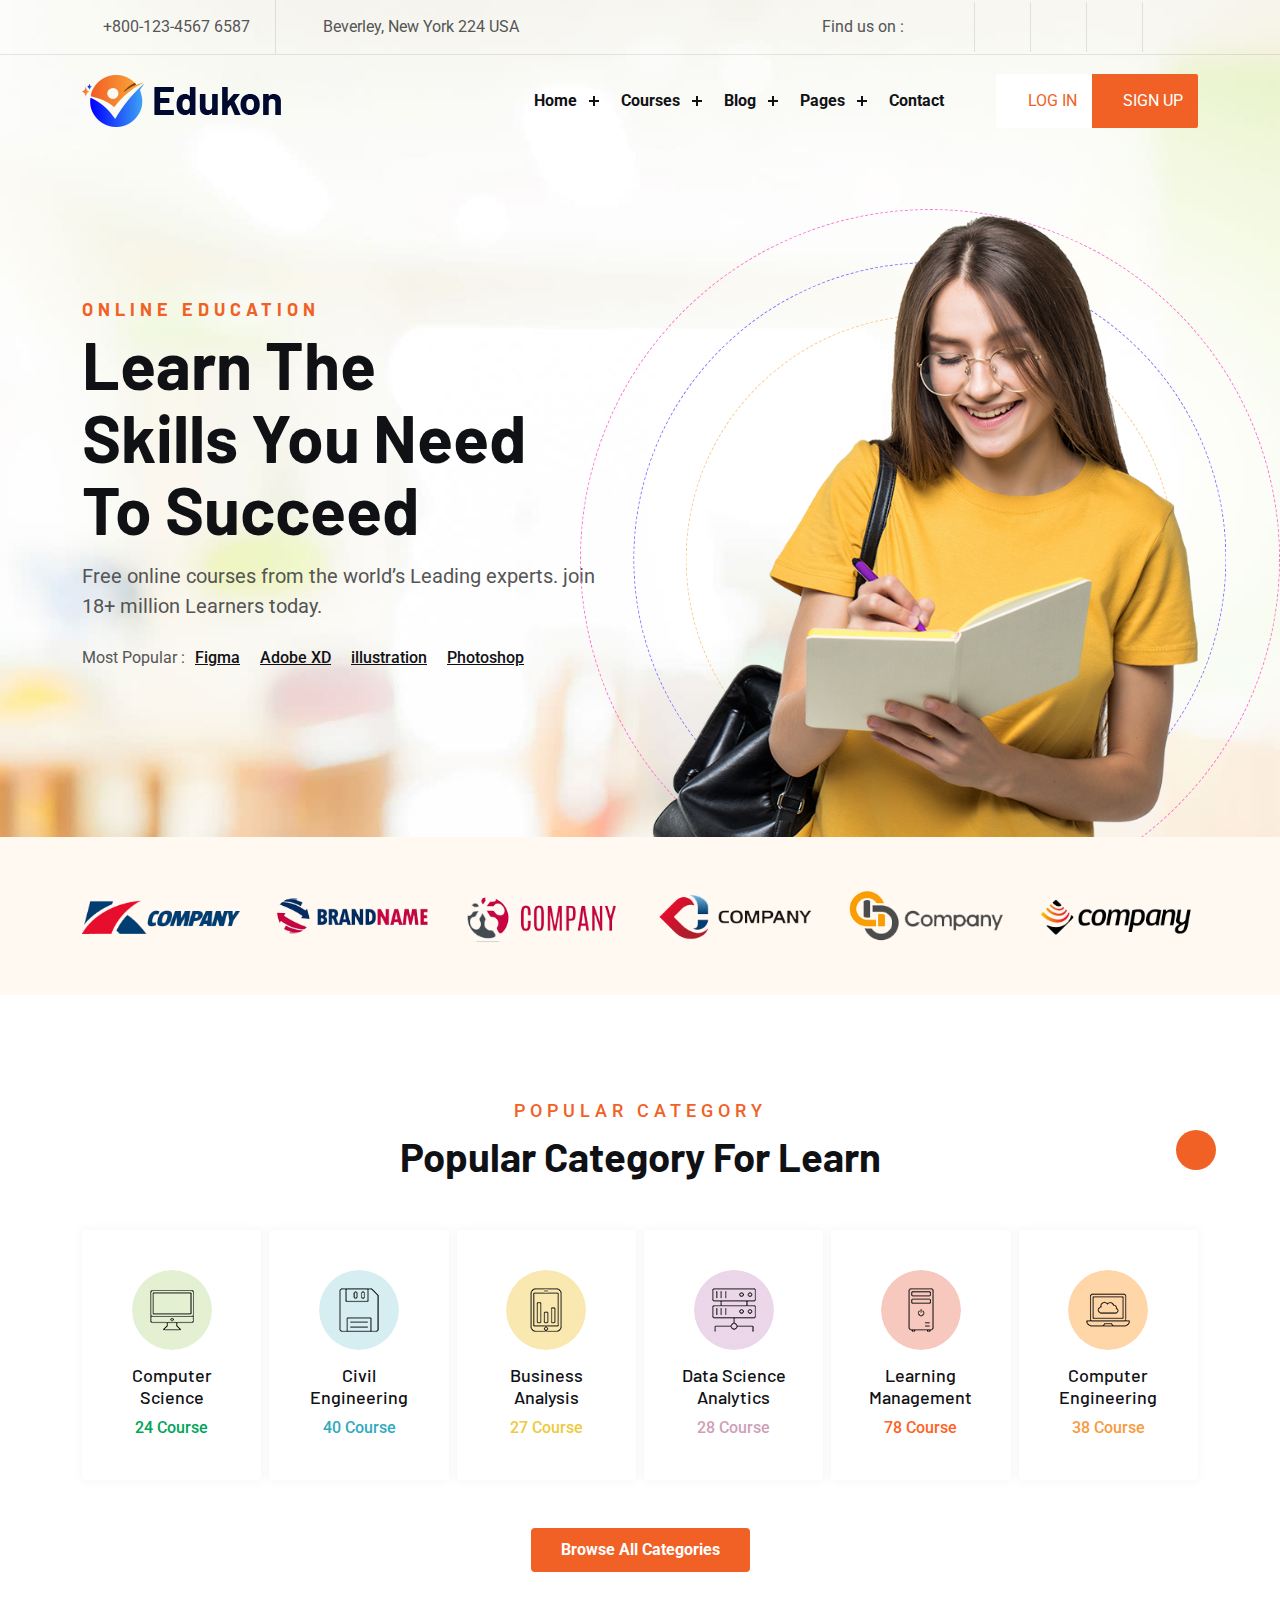
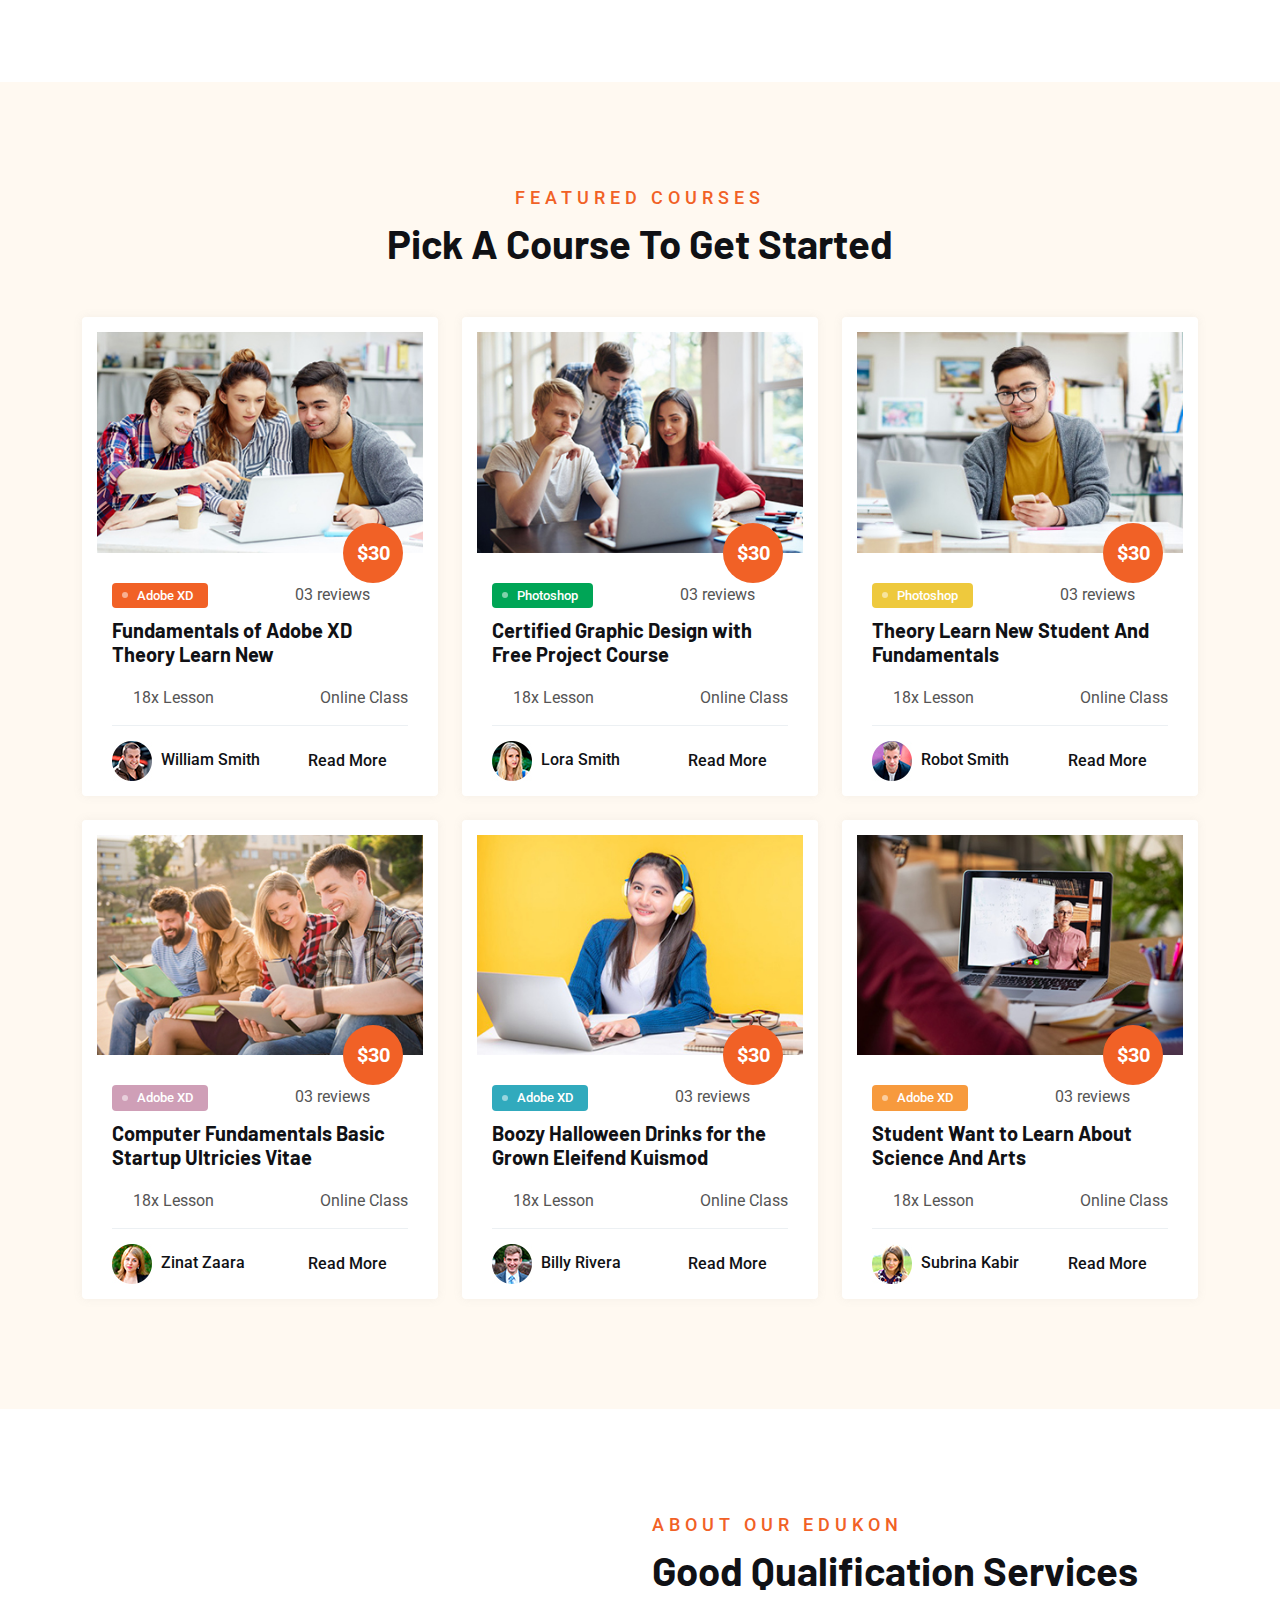
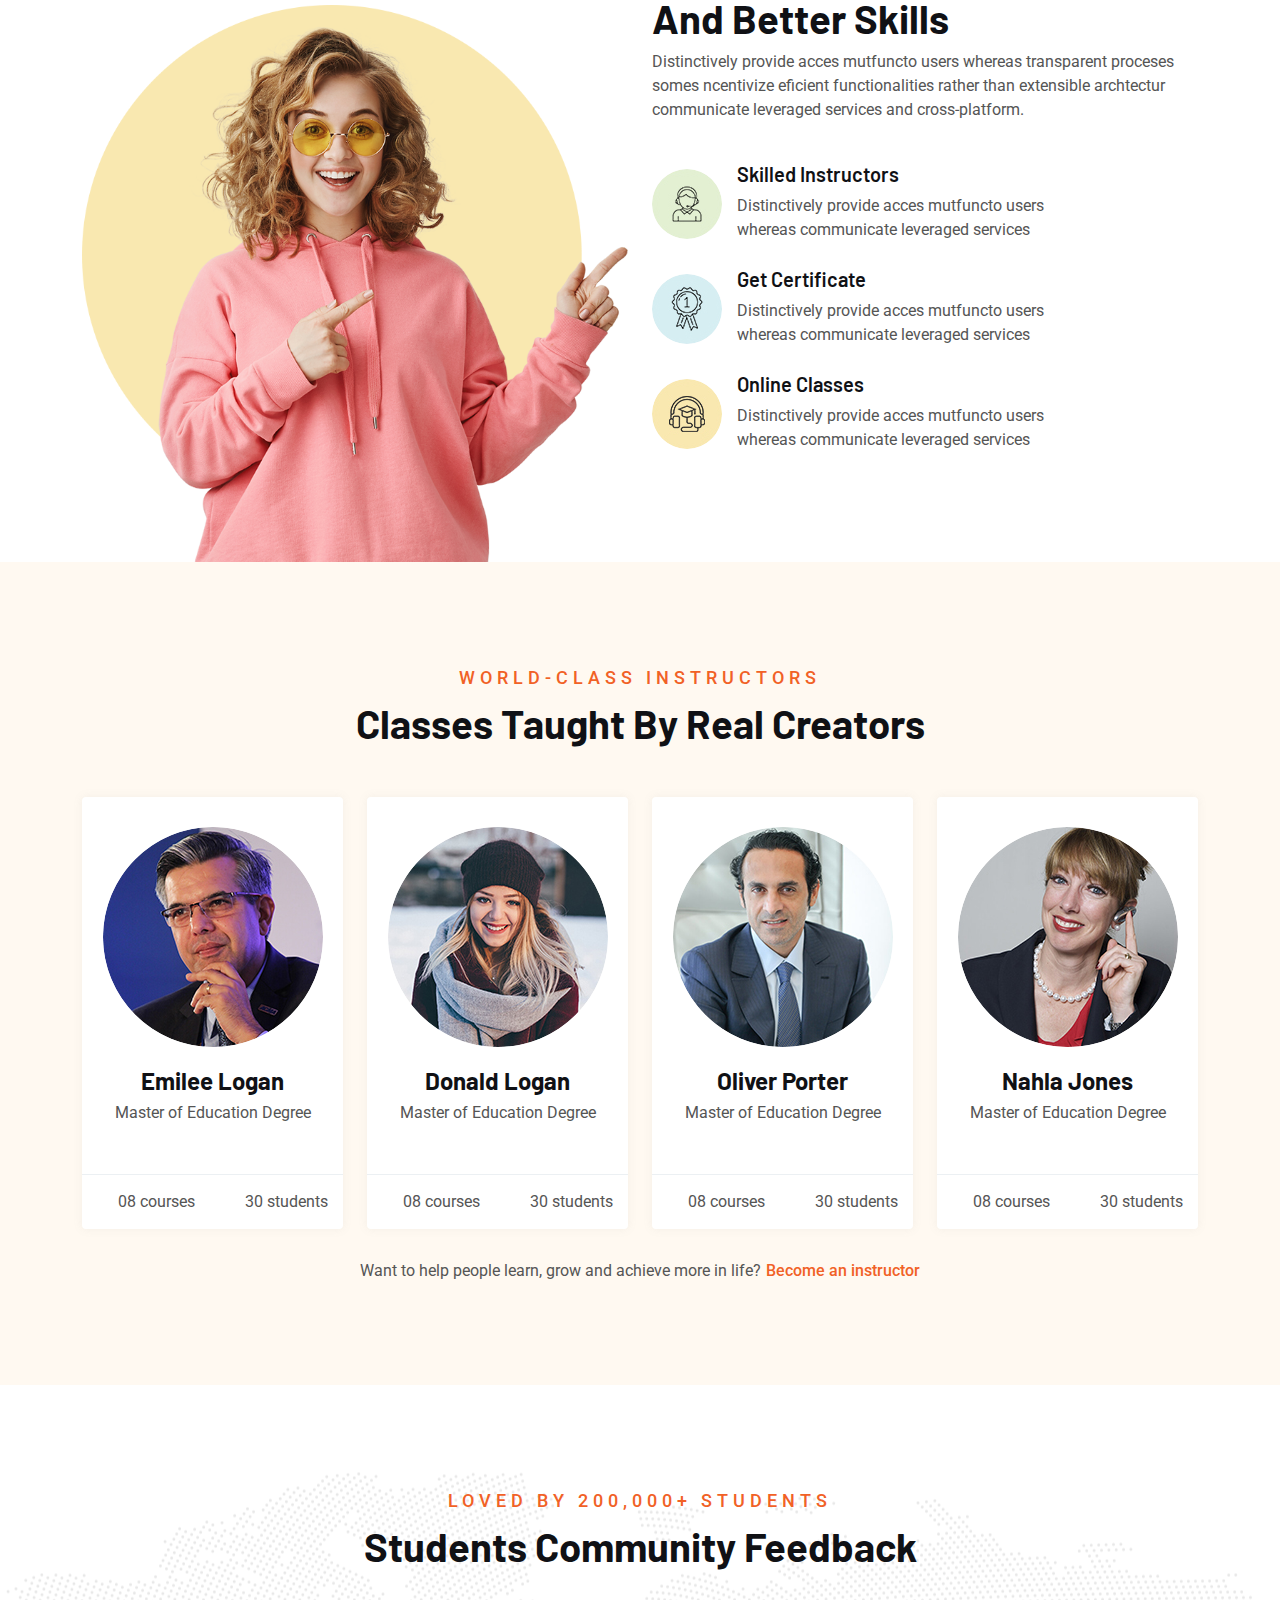
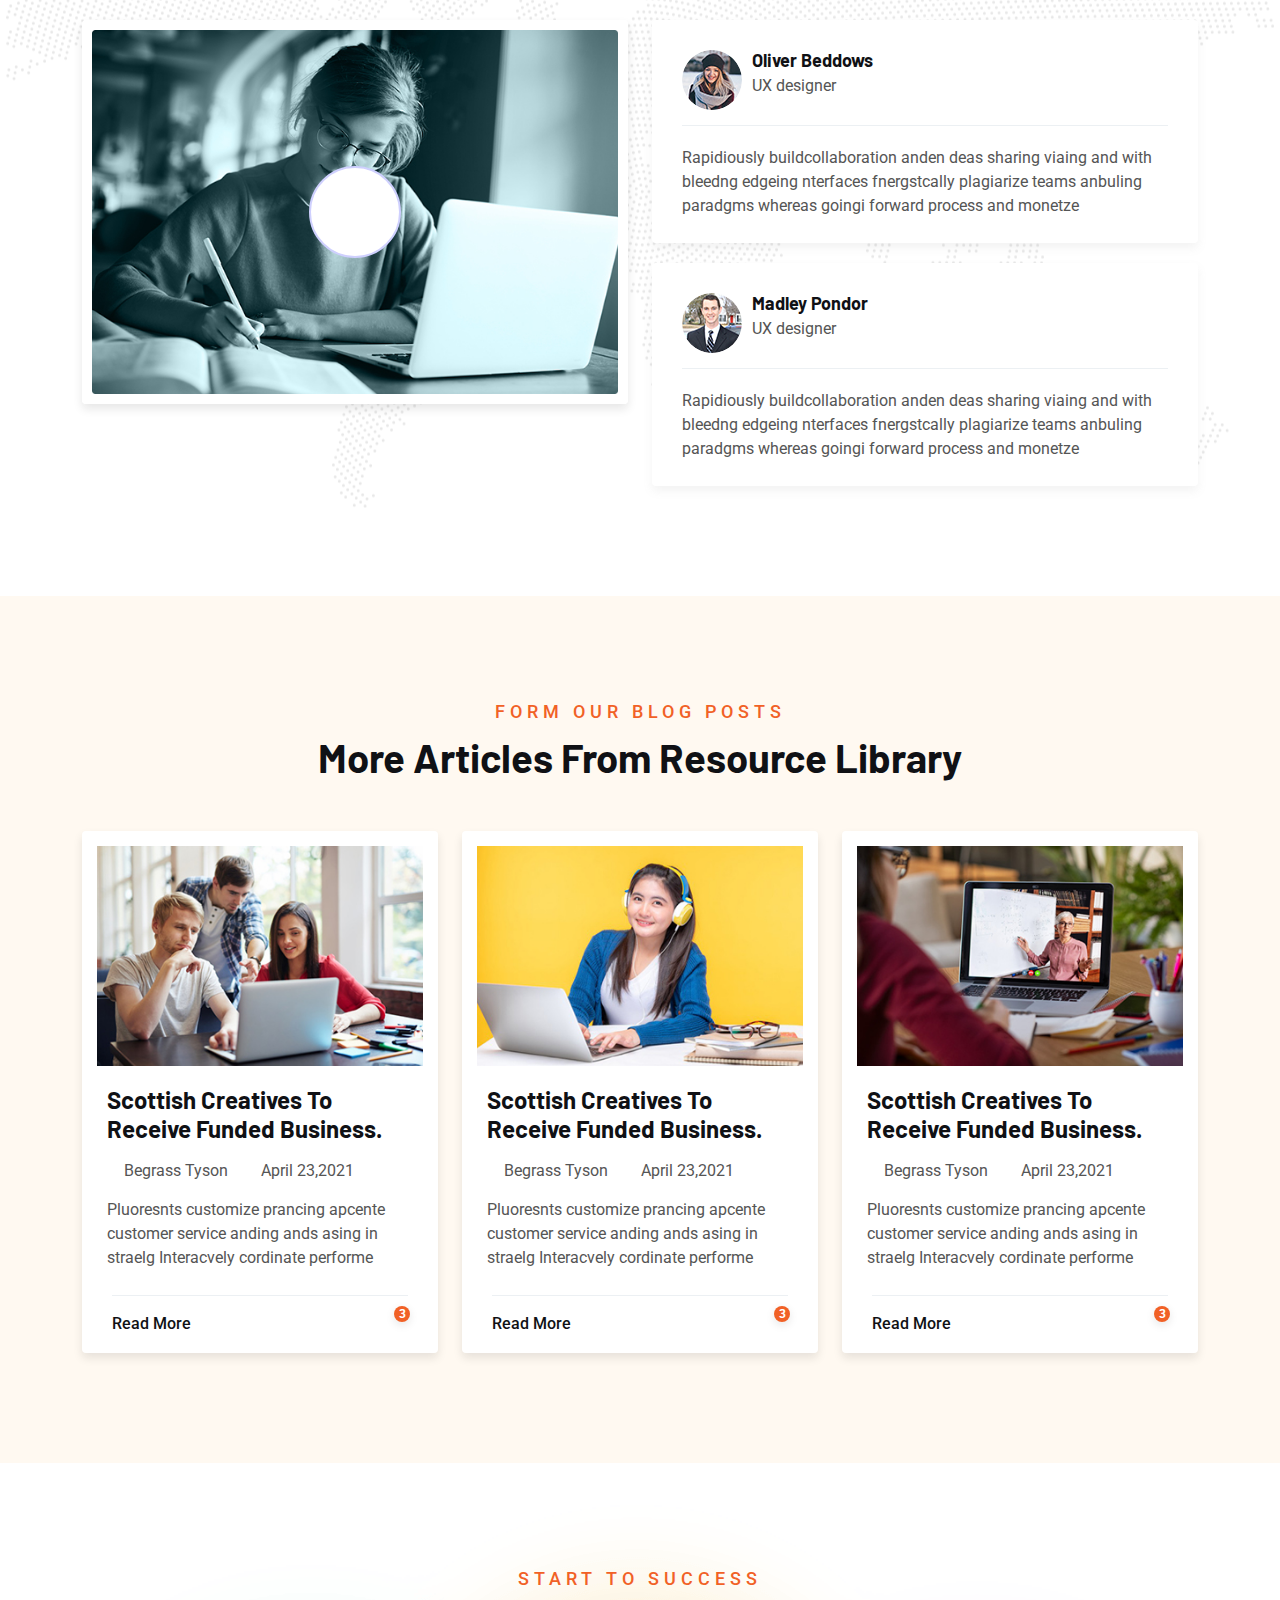
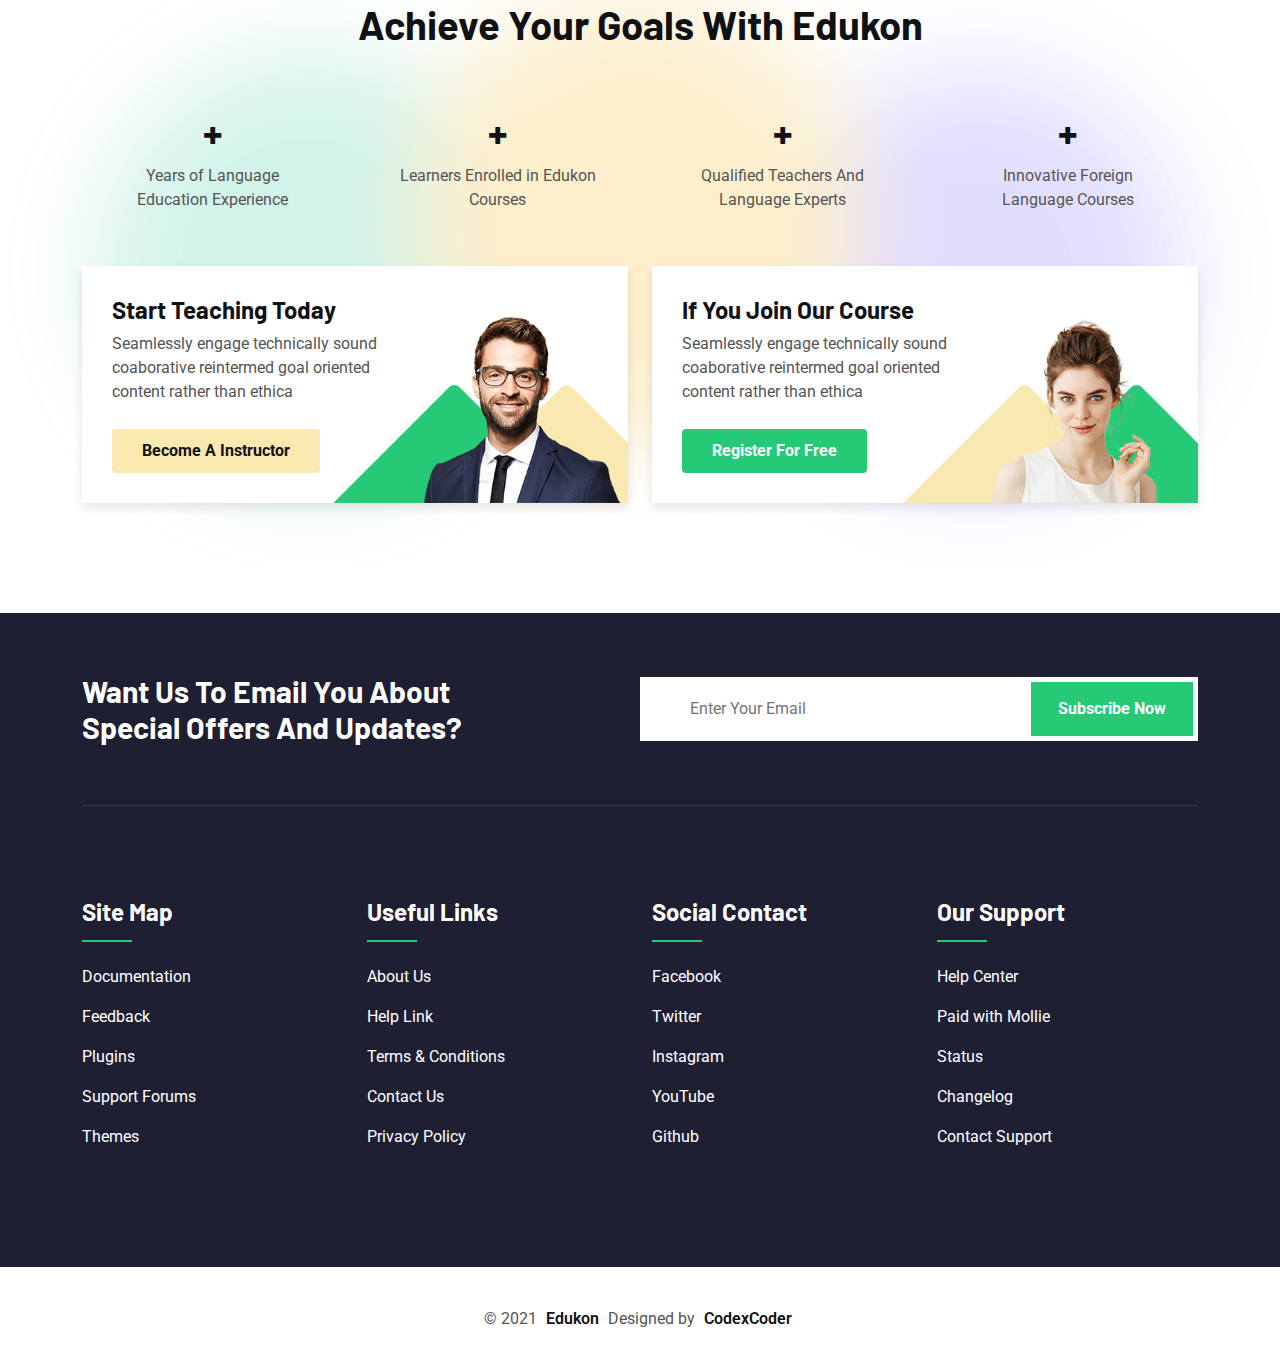
==== commit 117d951b: "new-changes-made" ====
--- a/demos.codexcoder.com/demos.codexcoder.com/labartisan/html/edukon/index.html
+++ b/demos.codexcoder.com/demos.codexcoder.com/labartisan/html/edukon/index.html
@@ -1,1197 +1,1487 @@
 <!DOCTYPE html>
 <html lang="en">
-<head>
-    <meta charset="UTF-8">
-    <meta http-equiv="X-UA-Compatible" content="IE=edge">
-    <meta name="viewport" content="width=device-width, initial-scale=1.0">
+  <head>
+    <meta charset="UTF-8" />
+    <meta http-equiv="X-UA-Compatible" content="IE=edge" />
+    <meta name="viewport" content="width=device-width, initial-scale=1.0" />
     <title>Edukon</title>
-    <link rel="shortcut icon" href="assets/images/x-icon.png" type="image/x-icon">
-
-    <link rel="stylesheet" href="assets/css/animate.css">
-    <link rel="stylesheet" href="assets/css/bootstrap.min.css">
-    <link rel="stylesheet" href="assets/css/icofont.min.css">
-    <link rel="stylesheet" href="assets/css/swiper.min.css">
-    <link rel="stylesheet" href="assets/css/lightcase.css">
-    <link rel="stylesheet" href="assets/css/style.css">
-</head>
-<body>
-
+    <link
+      rel="shortcut icon"
+      href="assets/images/x-icon.png"
+      type="image/x-icon"
+    />
+
+    <link rel="stylesheet" href="assets/css/animate.css" />
+    <link rel="stylesheet" href="assets/css/bootstrap.min.css" />
+    <link rel="stylesheet" href="assets/css/icofont.min.css" />
+    <link rel="stylesheet" href="assets/css/swiper.min.css" />
+    <link rel="stylesheet" href="assets/css/lightcase.css" />
+    <link rel="stylesheet" href="assets/css/style.css" />
+  </head>
+  <body>
     <!-- preloader start here -->
     <div class="preloader">
-        <div class="preloader-inner">
-            <div class="preloader-icon">
-                <span></span>
-                <span></span>
-            </div>
-        </div>
+      <div class="preloader-inner">
+        <div class="preloader-icon">
+          <span></span>
+          <span></span>
+        </div>
+      </div>
     </div>
     <!-- preloader ending here -->
-
 
     <!-- scrollToTop start here -->
     <a href="#" class="scrollToTop"><i class="icofont-rounded-up"></i></a>
     <!-- scrollToTop ending here -->
 
-
     <!-- header section start here -->
     <header class="header-section">
-        <div class="header-top">
-            <div class="container">
-                <div class="header-top-area">
-                    <ul class="lab-ul left">
-                        <li>
-                            <i class="icofont-ui-call"></i> <span>+800-123-4567 6587</span>
-                        </li>
-                        <li>
-                            <i class="icofont-location-pin"></i> Beverley, New York 224 USA
-                        </li>
+      <div class="header-top">
+        <div class="container">
+          <div class="header-top-area">
+            <ul class="lab-ul left">
+              <li>
+                <i class="icofont-ui-call"></i> <span>+800-123-4567 6587</span>
+              </li>
+              <li>
+                <i class="icofont-location-pin"></i> Beverley, New York 224 USA
+              </li>
+            </ul>
+            <ul class="lab-ul social-icons d-flex align-items-center">
+              <li><p>Find us on :</p></li>
+              <li>
+                <a href="#" class="fb"
+                  ><i class="icofont-facebook-messenger"></i
+                ></a>
+              </li>
+              <li>
+                <a href="#" class="twitter"><i class="icofont-twitter"></i></a>
+              </li>
+              <li>
+                <a href="#" class="vimeo"><i class="icofont-vimeo"></i></a>
+              </li>
+              <li>
+                <a href="#" class="skype"><i class="icofont-skype"></i></a>
+              </li>
+              <li>
+                <a href="#" class="rss"><i class="icofont-rss-feed"></i></a>
+              </li>
+            </ul>
+          </div>
+        </div>
+      </div>
+      <div class="header-bottom">
+        <div class="container">
+          <div class="header-wrapper">
+            <div class="logo">
+              <a href="index.html"
+                ><img src="assets/images/logo/01.png" alt="logo"
+              /></a>
+            </div>
+            <div class="menu-area">
+              <div class="menu">
+                <ul class="lab-ul">
+                  <li>
+                    <a href="#0">Home</a>
+                    <ul class="lab-ul">
+                      <li><a href="index.html" class="active">Home One</a></li>
+                      <li><a href="index-2.html">Home Two</a></li>
+                      <li><a href="index-3.html">Home Three</a></li>
+                      <li><a href="index-4.html">Home Four</a></li>
+                      <li><a href="index-5.html">Home Five</a></li>
+                      <li><a href="index-6.html">Home Six</a></li>
+                      <li><a href="index-7.html">Home Seven</a></li>
                     </ul>
-                    <ul class="lab-ul social-icons d-flex align-items-center">
-                        <li><p>Find us on : </p></li>
-                        <li><a href="#" class="fb"><i class="icofont-facebook-messenger"></i></a></li>
-                        <li><a href="#" class="twitter"><i class="icofont-twitter"></i></a></li>
-                        <li><a href="#" class="vimeo"><i class="icofont-vimeo"></i></a></li>
-                        <li><a href="#" class="skype"><i class="icofont-skype"></i></a></li>
-                        <li><a href="#" class="rss"><i class="icofont-rss-feed"></i></a></li>
+                  </li>
+
+                  <li>
+                    <a href="#0">Courses</a>
+                    <ul class="lab-ul">
+                      <li><a href="course.html">Course</a></li>
+                      <li><a href="course-single.html">Course Details</a></li>
                     </ul>
-                </div>
-            </div>
-        </div>
-        <div class="header-bottom">
-            <div class="container">
-                <div class="header-wrapper">
-                    <div class="logo">
-                        <a href="index.html"><img src="assets/images/logo/01.png" alt="logo"></a>
-                    </div>
-                    <div class="menu-area">
-                        <div class="menu">
-                            <ul class="lab-ul">
-                                <li>
-                                    <a href="#0">Home</a>
-                                    <ul class="lab-ul">
-                                        <li><a href="index.html" class="active">Home One</a></li>
-                                        <li><a href="index-2.html">Home Two</a></li>
-                                        <li><a href="index-3.html">Home Three</a></li>
-                                        <li><a href="index-4.html">Home Four</a></li>
-                                        <li><a href="index-5.html">Home Five</a></li>
-                                        <li><a href="index-6.html">Home Six</a></li>
-                                        <li><a href="index-7.html">Home Seven</a></li>
-                                    </ul>
-                                </li>
-                                
-                                <li>
-                                    <a href="#0">Courses</a>
-                                    <ul class="lab-ul">
-                                        <li><a href="course.html">Course</a></li>
-                                        <li><a href="course-single.html">Course Details</a></li>
-    
-                                    </ul>
-                                </li>
-                                <li>
-                                    <a href="#0">Blog</a>
-                                    <ul class="lab-ul">
-                                        <li><a href="blog.html">Blog Grid</a></li>
-                                        <li><a href="blog-2.html">Blog Style 2</a></li>
-                                        <li><a href="blog-3.html">Blog Style 3</a></li>
-                                        <li><a href="blog-single.html">Blog Single</a></li>
-                                    </ul>
-                                </li>
-                                <li>
-                                    <a href="#0">Pages</a>
-                                    <ul class="lab-ul">
-                                        <li><a href="about.html">About</a></li>
-                                        <li><a href="team.html">Team</a></li>
-                                        <li><a href="instructor.html">Instructor</a></li>
-                                        <li>
-                                            <a href="#0">Shop Pages</a>
-                                            <ul class="lab-ul">
-                                                <li><a href="shop.html">Shop Page</a></li>
-                                                <li><a href="shop-single.html">Shop Details Page</a></li>
-                                                <li><a href="cart-page.html">Shop Cart Page</a></li>
-                                            </ul>
-                                        </li>
-                                        <li><a href="search-page.html">Search Page</a></li>
-                                        <li><a href="search-none.html">Search None</a></li>
-                                        <li><a href="404.html">404</a></li>
-                                    </ul>
-                                </li>
-                                <li><a href="contact.html">Contact</a></li>
-                            </ul>
-                        </div>
-                        
-                        <a href="login.html" class="login"><i class="icofont-user"></i> <span>LOG IN</span> </a>
-                        <a href="signup.html" class="signup"><i class="icofont-users"></i> <span>SIGN UP</span> </a>
-
-                        <!-- toggle icons -->
-                        <div class="header-bar d-lg-none">
-                            <span></span>
-                            <span></span>
-                            <span></span>
-                        </div>
-                        <div class="ellepsis-bar d-lg-none">
-                            <i class="icofont-info-square"></i>
-                        </div>
-                    </div>
-                </div>
-            </div>
-        </div>
+                  </li>
+                  <li>
+                    <a href="#0">Blog</a>
+                    <ul class="lab-ul">
+                      <li><a href="blog.html">Blog Grid</a></li>
+                      <li><a href="blog-2.html">Blog Style 2</a></li>
+                      <li><a href="blog-3.html">Blog Style 3</a></li>
+                      <li><a href="blog-single.html">Blog Single</a></li>
+                    </ul>
+                  </li>
+                  <li>
+                    <a href="#0">Pages</a>
+                    <ul class="lab-ul">
+                      <li><a href="about.html">About</a></li>
+                      <li><a href="team.html">Team</a></li>
+                      <li><a href="instructor.html">Instructor</a></li>
+                      <li>
+                        <a href="#0">Shop Pages</a>
+                        <ul class="lab-ul">
+                          <li><a href="shop.html">Shop Page</a></li>
+                          <li>
+                            <a href="shop-single.html">Shop Details Page</a>
+                          </li>
+                          <li><a href="cart-page.html">Shop Cart Page</a></li>
+                        </ul>
+                      </li>
+                      <li><a href="search-page.html">Search Page</a></li>
+                      <li><a href="search-none.html">Search None</a></li>
+                      <li><a href="404.html">404</a></li>
+                    </ul>
+                  </li>
+                  <li><a href="contact.html">Contact</a></li>
+                </ul>
+              </div>
+
+              <a href="login.html" class="login"
+                ><i class="icofont-user"></i> <span>LOG IN</span>
+              </a>
+              <a href="signup.html" class="signup"
+                ><i class="icofont-users"></i> <span>SIGN UP</span>
+              </a>
+
+              <!-- toggle icons -->
+              <div class="header-bar d-lg-none">
+                <span></span>
+                <span></span>
+                <span></span>
+              </div>
+              <div class="ellepsis-bar d-lg-none">
+                <i class="icofont-info-square"></i>
+              </div>
+            </div>
+          </div>
+        </div>
+      </div>
     </header>
     <!-- header section ending here -->
 
-
     <!-- banner section start here -->
     <section class="banner-section style-1">
-        <div class="container">
-            <div class="section-wrapper">
-                <div class="row align-items-center">
-                    <div class="col-xxl-5 col-xl-6 col-lg-10">
-                        <div class="banner-content">
-                            <h6 class="subtitle text-uppercase fw-medium">Online education</h6>
-                            <h2 class="title"><span class="d-lg-block">Learn The</span> Skills You Need <span class="d-lg-block">To Succeed</span></h2>
-                            <p class="desc">Free online courses from the world’s Leading experts. join 18+ million Learners today.</p>
-                            <form action="/">
+      <div class="container">
+        <div class="section-wrapper">
+          <div class="row align-items-center">
+            <div class="col-xxl-5 col-xl-6 col-lg-10">
+              <div class="banner-content">
+                <h6 class="subtitle text-uppercase fw-medium">
+                  Online education
+                </h6>
+                <h2 class="title">
+                  <span class="d-lg-block">Learn The</span> Skills You Need
+                  <span class="d-lg-block">To Succeed</span>
+                </h2>
+                <p class="desc">
+                  Free online courses from the world’s Leading experts. join 18+
+                  million Learners today.
+                </p>
+                <!-- <form action="/">
                                 <div class="banner-icon">
                                     <i class="icofont-search"></i>
                                 </div>
                                 <input type="text" placeholder="Keywords of your course">
                                 <button type="submit">Search Course</button>
-                            </form>
-                            <div class="banner-catagory d-flex flex-wrap">
-                                <p>Most Popular : </p>
-                                <ul class="lab-ul d-flex flex-wrap">
-                                    <li><a href="#">Figma</a></li>
-                                    <li><a href="#">Adobe XD</a></li>
-                                    <li><a href="#">illustration</a></li>
-                                    <li><a href="#">Photoshop</a></li>
-                                </ul>
-                            </div>
-                        </div>
-                    </div>
-                    <div class="col-xxl-7 col-xl-6">
-                        <div class="banner-thumb">
-                            <img src="assets/images/banner/01.png" alt="img">
-                        </div>
-                    </div>
-                </div>
-            </div>
-        </div>
-        <div class="all-shapes"></div>
-        <div class="cbs-content-list d-none">
-            <ul class="lab-ul">
-                <li class="ccl-shape shape-1"><a href="#">16M Students Happy</a></li>
-                <li class="ccl-shape shape-2"><a href="#">130K+ Total Courses</a></li>
-                <li class="ccl-shape shape-3"><a href="#">89% Successful Students</a></li>
-                <li class="ccl-shape shape-4"><a href="#">23M+ Learners</a></li>
-                <li class="ccl-shape shape-5"><a href="#">36+ Languages</a></li>
-            </ul>
-        </div>
+                            </form> -->
+                <div class="banner-catagory d-flex flex-wrap">
+                  <p>Most Popular :</p>
+                  <ul class="lab-ul d-flex flex-wrap">
+                    <li><a href="#">Figma</a></li>
+                    <li><a href="#">Adobe XD</a></li>
+                    <li><a href="#">illustration</a></li>
+                    <li><a href="#">Photoshop</a></li>
+                  </ul>
+                </div>
+              </div>
+            </div>
+            <div class="col-xxl-7 col-xl-6">
+              <div class="banner-thumb">
+                <img src="assets/images/banner/01.png" alt="img" />
+              </div>
+            </div>
+          </div>
+        </div>
+      </div>
+      <div class="all-shapes"></div>
+      <div class="cbs-content-list d-none">
+        <ul class="lab-ul">
+          <li class="ccl-shape shape-1"><a href="#">16M Students Happy</a></li>
+          <li class="ccl-shape shape-2"><a href="#">130K+ Total Courses</a></li>
+          <li class="ccl-shape shape-3">
+            <a href="#">89% Successful Students</a>
+          </li>
+          <li class="ccl-shape shape-4"><a href="#">23M+ Learners</a></li>
+          <li class="ccl-shape shape-5"><a href="#">36+ Languages</a></li>
+        </ul>
+      </div>
     </section>
     <!-- banner section ending here -->
 
-
     <!-- sponsor section start here -->
     <div class="sponsor-section section-bg">
-        <div class="container">
-            <div class="section-wrapper">
-                <div class="sponsor-slider">
-                    <div class="swiper-wrapper">
-                        <div class="swiper-slide">
-                            <div class="sponsor-iten">
-                                <div class="sponsor-thumb">
-                                    <img src="assets/images/sponsor/01.png" alt="sponsor">
-                                </div>
-                            </div>
-                        </div>
-                        <div class="swiper-slide">
-                            <div class="sponsor-iten">
-                                <div class="sponsor-thumb">
-                                    <img src="assets/images/sponsor/02.png" alt="sponsor">
-                                </div>
-                            </div>
-                        </div>
-                        <div class="swiper-slide">
-                            <div class="sponsor-iten">
-                                <div class="sponsor-thumb">
-                                    <img src="assets/images/sponsor/03.png" alt="sponsor">
-                                </div>
-                            </div>
-                        </div>
-                        <div class="swiper-slide">
-                            <div class="sponsor-iten">
-                                <div class="sponsor-thumb">
-                                    <img src="assets/images/sponsor/04.png" alt="sponsor">
-                                </div>
-                            </div>
-                        </div>
-                        <div class="swiper-slide">
-                            <div class="sponsor-iten">
-                                <div class="sponsor-thumb">
-                                    <img src="assets/images/sponsor/05.png" alt="sponsor">
-                                </div>
-                            </div>
-                        </div>
-                        <div class="swiper-slide">
-                            <div class="sponsor-iten">
-                                <div class="sponsor-thumb">
-                                    <img src="assets/images/sponsor/06.png" alt="sponsor">
-                                </div>
-                            </div>
-                        </div>
-                    </div>
-                </div>
-            </div>
-        </div>
+      <div class="container">
+        <div class="section-wrapper">
+          <div class="sponsor-slider">
+            <div class="swiper-wrapper">
+              <div class="swiper-slide">
+                <div class="sponsor-iten">
+                  <div class="sponsor-thumb">
+                    <img src="assets/images/sponsor/01.png" alt="sponsor" />
+                  </div>
+                </div>
+              </div>
+              <div class="swiper-slide">
+                <div class="sponsor-iten">
+                  <div class="sponsor-thumb">
+                    <img src="assets/images/sponsor/02.png" alt="sponsor" />
+                  </div>
+                </div>
+              </div>
+              <div class="swiper-slide">
+                <div class="sponsor-iten">
+                  <div class="sponsor-thumb">
+                    <img src="assets/images/sponsor/03.png" alt="sponsor" />
+                  </div>
+                </div>
+              </div>
+              <div class="swiper-slide">
+                <div class="sponsor-iten">
+                  <div class="sponsor-thumb">
+                    <img src="assets/images/sponsor/04.png" alt="sponsor" />
+                  </div>
+                </div>
+              </div>
+              <div class="swiper-slide">
+                <div class="sponsor-iten">
+                  <div class="sponsor-thumb">
+                    <img src="assets/images/sponsor/05.png" alt="sponsor" />
+                  </div>
+                </div>
+              </div>
+              <div class="swiper-slide">
+                <div class="sponsor-iten">
+                  <div class="sponsor-thumb">
+                    <img src="assets/images/sponsor/06.png" alt="sponsor" />
+                  </div>
+                </div>
+              </div>
+            </div>
+          </div>
+        </div>
+      </div>
     </div>
     <!-- sponsor section ending here -->
 
-
     <!-- category section start here -->
     <div class="category-section padding-tb">
-        <div class="container">
-            <div class="section-header text-center">
-                <span class="subtitle">Popular Category</span>
-                <h2 class="title">Popular Category For Learn</h2>
-            </div>
-            <div class="section-wrapper">
-                <div class="row g-2 justify-content-center row-cols-xl-6 row-cols-md-3 row-cols-sm-2 row-cols-1">
-                    <div class="col">
-                        <div class="category-item text-center">
-                            <div class="category-inner">
-                                <div class="category-thumb">
-                                    <img src="assets/images/category/icon/01.jpg" alt="category">
-                                </div>
-                                <div class="category-content">
-                                    <a href="course.html"><h6>Computer Science</h6></a>
-                                    <span>24 Course</span>
-                                </div>
-                            </div>
-                        </div>
-                    </div>
-                    <div class="col">
-                        <div class="category-item text-center">
-                            <div class="category-inner">
-                                <div class="category-thumb">
-                                    <img src="assets/images/category/icon/02.jpg" alt="category">
-                                </div>
-                                <div class="category-content">
-                                    <a href="course.html"><h6>Civil Engineering</h6></a>
-                                    <span>40 Course</span>
-                                </div>
-                            </div>
-                        </div>
-                    </div>
-                    <div class="col">
-                        <div class="category-item text-center">
-                            <div class="category-inner">
-                                <div class="category-thumb">
-                                    <img src="assets/images/category/icon/03.jpg" alt="category">
-                                </div>
-                                <div class="category-content">
-                                    <a href="course.html"><h6>Business Analysis</h6></a>
-                                    <span>27 Course</span>
-                                </div>
-                            </div>
-                        </div>
-                    </div>
-                    <div class="col">
-                        <div class="category-item text-center">
-                            <div class="category-inner">
-                                <div class="category-thumb">
-                                    <img src="assets/images/category/icon/04.jpg" alt="category">
-                                </div>
-                                <div class="category-content">
-                                    <a href="course.html"><h6>Data Science Analytics</h6></a>
-                                    <span>28 Course</span>
-                                </div>
-                            </div>
-                        </div>
-                    </div>
-                    <div class="col">
-                        <div class="category-item text-center">
-                            <div class="category-inner">
-                                <div class="category-thumb">
-                                    <img src="assets/images/category/icon/05.jpg" alt="category">
-                                </div>
-                                <div class="category-content">
-                                    <a href="course.html"><h6>Learning Management</h6></a>
-                                    <span>78 Course</span>
-                                </div>
-                            </div>
-                        </div>
-                    </div>
-                    <div class="col">
-                        <div class="category-item text-center">
-                            <div class="category-inner">
-                                <div class="category-thumb">
-                                    <img src="assets/images/category/icon/06.jpg" alt="category">
-                                </div>
-                                <div class="category-content">
-                                    <a href="course.html"><h6>Computer Engineering</h6></a>
-                                    <span>38 Course</span>
-                                </div>
-                            </div>
-                        </div>
-                    </div>
-                </div>
-                <div class="text-center mt-5">
-                    <a href="course.html" class="lab-btn"><span>Browse All Categories</span></a>
-                </div>
-            </div>
-        </div>
+      <div class="container">
+        <div class="section-header text-center">
+          <span class="subtitle">Popular Category</span>
+          <h2 class="title">Popular Category For Learn</h2>
+        </div>
+        <div class="section-wrapper">
+          <div
+            class="row g-2 justify-content-center row-cols-xl-6 row-cols-md-3 row-cols-sm-2 row-cols-1"
+          >
+            <div class="col">
+              <div class="category-item text-center">
+                <div class="category-inner">
+                  <div class="category-thumb">
+                    <img
+                      src="assets/images/category/icon/01.jpg"
+                      alt="category"
+                    />
+                  </div>
+                  <div class="category-content">
+                    <a href="course.html"><h6>Computer Science</h6></a>
+                    <span>24 Course</span>
+                  </div>
+                </div>
+              </div>
+            </div>
+            <div class="col">
+              <div class="category-item text-center">
+                <div class="category-inner">
+                  <div class="category-thumb">
+                    <img
+                      src="assets/images/category/icon/02.jpg"
+                      alt="category"
+                    />
+                  </div>
+                  <div class="category-content">
+                    <a href="course.html"><h6>Civil Engineering</h6></a>
+                    <span>40 Course</span>
+                  </div>
+                </div>
+              </div>
+            </div>
+            <div class="col">
+              <div class="category-item text-center">
+                <div class="category-inner">
+                  <div class="category-thumb">
+                    <img
+                      src="assets/images/category/icon/03.jpg"
+                      alt="category"
+                    />
+                  </div>
+                  <div class="category-content">
+                    <a href="course.html"><h6>Business Analysis</h6></a>
+                    <span>27 Course</span>
+                  </div>
+                </div>
+              </div>
+            </div>
+            <div class="col">
+              <div class="category-item text-center">
+                <div class="category-inner">
+                  <div class="category-thumb">
+                    <img
+                      src="assets/images/category/icon/04.jpg"
+                      alt="category"
+                    />
+                  </div>
+                  <div class="category-content">
+                    <a href="course.html"><h6>Data Science Analytics</h6></a>
+                    <span>28 Course</span>
+                  </div>
+                </div>
+              </div>
+            </div>
+            <div class="col">
+              <div class="category-item text-center">
+                <div class="category-inner">
+                  <div class="category-thumb">
+                    <img
+                      src="assets/images/category/icon/05.jpg"
+                      alt="category"
+                    />
+                  </div>
+                  <div class="category-content">
+                    <a href="course.html"><h6>Learning Management</h6></a>
+                    <span>78 Course</span>
+                  </div>
+                </div>
+              </div>
+            </div>
+            <div class="col">
+              <div class="category-item text-center">
+                <div class="category-inner">
+                  <div class="category-thumb">
+                    <img
+                      src="assets/images/category/icon/06.jpg"
+                      alt="category"
+                    />
+                  </div>
+                  <div class="category-content">
+                    <a href="course.html"><h6>Computer Engineering</h6></a>
+                    <span>38 Course</span>
+                  </div>
+                </div>
+              </div>
+            </div>
+          </div>
+          <div class="text-center mt-5">
+            <a href="course.html" class="lab-btn"
+              ><span>Browse All Categories</span></a
+            >
+          </div>
+        </div>
+      </div>
     </div>
     <!-- category section start here -->
 
-
     <!-- course section start here -->
     <div class="course-section padding-tb section-bg">
-        <div class="container">
-            <div class="section-header text-center">
-                <span class="subtitle">Featured Courses</span>
-                <h2 class="title">Pick A Course To Get Started</h2>
-            </div>
-            <div class="section-wrapper">
-                <div class="row g-4 justify-content-center row-cols-xl-3 row-cols-md-2 row-cols-1">
-                    <div class="col">
-                        <div class="course-item">
-                            <div class="course-inner">
-                                <div class="course-thumb">
-                                    <img src="assets/images/course/01.jpg" alt="course">
-                                </div>
-                                <div class="course-content">
-                                    <div class="course-price">$30</div>
-                                    <div class="course-category">
-                                        <div class="course-cate">
-                                            <a href="#">Adobe XD</a>
-                                        </div>
-                                        <div class="course-reiew">
-                                            <span class="ratting">
-                                                <i class="icofont-ui-rating"></i>
-                                                <i class="icofont-ui-rating"></i>
-                                                <i class="icofont-ui-rating"></i>
-                                                <i class="icofont-ui-rating"></i>
-                                                <i class="icofont-ui-rating"></i>
-                                            </span>
-                                            <span class="ratting-count">
-                                                03 reviews
-                                            </span>
-                                        </div>
-                                    </div>
-                                    <a href="course-single.html"><h5>Fundamentals of Adobe XD Theory Learn New</h5></a>
-                                    <div class="course-details">
-                                        <div class="couse-count"><i class="icofont-video-alt"></i> 18x Lesson</div>
-                                        <div class="couse-topic"><i class="icofont-signal"></i> Online Class</div>
-                                    </div>
-                                    <div class="course-footer">
-                                        <div class="course-author">
-                                            <img src="assets/images/course/author/01.jpg" alt="course author">
-                                            <a href="team-single.html" class="ca-name">William Smith</a>
-                                        </div>
-                                        <div class="course-btn">
-                                            <a href="course-single.html" class="lab-btn-text">Read More <i class="icofont-external-link"></i></a>
-                                        </div>
-                                    </div>
-                                </div>
-                            </div>
-                        </div>
-                    </div>
-                    <div class="col">
-                        <div class="course-item">
-                            <div class="course-inner">
-                                <div class="course-thumb">
-                                    <img src="assets/images/course/02.jpg" alt="course">
-                                </div>
-                                <div class="course-content">
-                                    <div class="course-price">$30</div>
-                                    <div class="course-category">
-                                        <div class="course-cate">
-                                            <a href="#">Photoshop</a>
-                                        </div>
-                                        <div class="course-reiew">
-                                            <span class="ratting">
-                                                <i class="icofont-ui-rating"></i>
-                                                <i class="icofont-ui-rating"></i>
-                                                <i class="icofont-ui-rating"></i>
-                                                <i class="icofont-ui-rating"></i>
-                                                <i class="icofont-ui-rating"></i>
-                                            </span>
-                                            <span class="ratting-count">
-                                                03 reviews
-                                            </span>
-                                        </div>
-                                    </div>
-                                    <a href="course-single.html"><h5>Certified Graphic Design with Free Project Course</h5></a>
-                                    <div class="course-details">
-                                        <div class="couse-count"><i class="icofont-video-alt"></i> 18x Lesson</div>
-                                        <div class="couse-topic"><i class="icofont-signal"></i> Online Class</div>
-                                    </div>
-                                    <div class="course-footer">
-                                        <div class="course-author">
-                                            <img src="assets/images/course/author/02.jpg" alt="course author">
-                                            <a href="team-single.html" class="ca-name">Lora Smith</a>
-                                        </div>
-                                        <div class="course-btn">
-                                            <a href="course-single.html" class="lab-btn-text">Read More <i class="icofont-external-link"></i></a>
-                                        </div>
-                                    </div>
-                                </div>
-                            </div>
-                        </div>
-                    </div>
-                    <div class="col">
-                        <div class="course-item">
-                            <div class="course-inner">
-                                <div class="course-thumb">
-                                    <img src="assets/images/course/03.jpg" alt="course">
-                                </div>
-                                <div class="course-content">
-                                    <div class="course-price">$30</div>
-                                    <div class="course-category">
-                                        <div class="course-cate">
-                                            <a href="#">Photoshop</a>
-                                        </div>
-                                        <div class="course-reiew">
-                                            <span class="ratting">
-                                                <i class="icofont-ui-rating"></i>
-                                                <i class="icofont-ui-rating"></i>
-                                                <i class="icofont-ui-rating"></i>
-                                                <i class="icofont-ui-rating"></i>
-                                                <i class="icofont-ui-rating"></i>
-                                            </span>
-                                            <span class="ratting-count">
-                                                03 reviews
-                                            </span>
-                                        </div>
-                                    </div>
-                                    <a href="course-single.html"><h5>Theory Learn New Student And Fundamentals</h5></a>
-                                    <div class="course-details">
-                                        <div class="couse-count"><i class="icofont-video-alt"></i> 18x Lesson</div>
-                                        <div class="couse-topic"><i class="icofont-signal"></i> Online Class</div>
-                                    </div>
-                                    <div class="course-footer">
-                                        <div class="course-author">
-                                            <img src="assets/images/course/author/03.jpg" alt="course author">
-                                            <a href="team-single.html" class="ca-name">Robot Smith</a>
-                                        </div>
-                                        <div class="course-btn">
-                                            <a href="course-single.html" class="lab-btn-text">Read More <i class="icofont-external-link"></i></a>
-                                        </div>
-                                    </div>
-                                </div>
-                            </div>
-                        </div>
-                    </div>
-                    <div class="col">
-                        <div class="course-item">
-                            <div class="course-inner">
-                                <div class="course-thumb">
-                                    <img src="assets/images/course/04.jpg" alt="course">
-                                </div>
-                                <div class="course-content">
-                                    <div class="course-price">$30</div>
-                                    <div class="course-category">
-                                        <div class="course-cate">
-                                            <a href="#">Adobe XD</a>
-                                        </div>
-                                        <div class="course-reiew">
-                                            <span class="ratting">
-                                                <i class="icofont-ui-rating"></i>
-                                                <i class="icofont-ui-rating"></i>
-                                                <i class="icofont-ui-rating"></i>
-                                                <i class="icofont-ui-rating"></i>
-                                                <i class="icofont-ui-rating"></i>
-                                            </span>
-                                            <span class="ratting-count">
-                                                03 reviews
-                                            </span>
-                                        </div>
-                                    </div>
-                                    <a href="course-single.html"><h5>Computer Fundamentals Basic Startup Ultricies Vitae</h5></a>
-                                    <div class="course-details">
-                                        <div class="couse-count"><i class="icofont-video-alt"></i> 18x Lesson</div>
-                                        <div class="couse-topic"><i class="icofont-signal"></i> Online Class</div>
-                                    </div>
-                                    <div class="course-footer">
-                                        <div class="course-author">
-                                            <img src="assets/images/course/author/04.jpg" alt="course author">
-                                            <a href="team-single.html" class="ca-name">Zinat Zaara</a>
-                                        </div>
-                                        <div class="course-btn">
-                                            <a href="course-single.html" class="lab-btn-text">Read More <i class="icofont-external-link"></i></a>
-                                        </div>
-                                    </div>
-                                </div>
-                            </div>
-                        </div>
-                    </div>
-                    <div class="col">
-                        <div class="course-item">
-                            <div class="course-inner">
-                                <div class="course-thumb">
-                                    <img src="assets/images/course/05.jpg" alt="course">
-                                </div>
-                                <div class="course-content">
-                                    <div class="course-price">$30</div>
-                                    <div class="course-category">
-                                        <div class="course-cate">
-                                            <a href="#">Adobe XD</a>
-                                        </div>
-                                        <div class="course-reiew">
-                                            <span class="ratting">
-                                                <i class="icofont-ui-rating"></i>
-                                                <i class="icofont-ui-rating"></i>
-                                                <i class="icofont-ui-rating"></i>
-                                                <i class="icofont-ui-rating"></i>
-                                                <i class="icofont-ui-rating"></i>
-                                            </span>
-                                            <span class="ratting-count">
-                                                03 reviews
-                                            </span>
-                                        </div>
-                                    </div>
-                                    <a href="course-single.html"><h5>Boozy Halloween Drinks for the Grown Eleifend Kuismod</h5></a>
-                                    <div class="course-details">
-                                        <div class="couse-count"><i class="icofont-video-alt"></i> 18x Lesson</div>
-                                        <div class="couse-topic"><i class="icofont-signal"></i> Online Class</div>
-                                    </div>
-                                    <div class="course-footer">
-                                        <div class="course-author">
-                                            <img src="assets/images/course/author/05.jpg" alt="course author">
-                                            <a href="team-single.html" class="ca-name">Billy Rivera</a>
-                                        </div>
-                                        <div class="course-btn">
-                                            <a href="course-single.html" class="lab-btn-text">Read More <i class="icofont-external-link"></i></a>
-                                        </div>
-                                    </div>
-                                </div>
-                            </div>
-                        </div>
-                    </div>
-                    <div class="col">
-                        <div class="course-item">
-                            <div class="course-inner">
-                                <div class="course-thumb">
-                                    <img src="assets/images/course/06.jpg" alt="course">
-                                </div>
-                                <div class="course-content">
-                                    <div class="course-price">$30</div>
-                                    <div class="course-category">
-                                        <div class="course-cate">
-                                            <a href="#">Adobe XD</a>
-                                        </div>
-                                        <div class="course-reiew">
-                                            <span class="ratting">
-                                                <i class="icofont-ui-rating"></i>
-                                                <i class="icofont-ui-rating"></i>
-                                                <i class="icofont-ui-rating"></i>
-                                                <i class="icofont-ui-rating"></i>
-                                                <i class="icofont-ui-rating"></i>
-                                            </span>
-                                            <span class="ratting-count">
-                                                03 reviews
-                                            </span>
-                                        </div>
-                                    </div>
-                                    <a href="course-single.html"><h5>Student Want to Learn About Science And Arts</h5></a>
-                                    <div class="course-details">
-                                        <div class="couse-count"><i class="icofont-video-alt"></i> 18x Lesson</div>
-                                        <div class="couse-topic"><i class="icofont-signal"></i> Online Class</div>
-                                    </div>
-                                    <div class="course-footer">
-                                        <div class="course-author">
-                                            <img src="assets/images/course/author/06.jpg" alt="course author">
-                                            <a href="team-single.html" class="ca-name">Subrina Kabir</a>
-                                        </div>
-                                        <div class="course-btn">
-                                            <a href="course-single.html" class="lab-btn-text">Read More <i class="icofont-external-link"></i></a>
-                                        </div>
-                                    </div>
-                                </div>
-                            </div>
-                        </div>
-                    </div>
-                </div>
-            </div>
-        </div>
+      <div class="container">
+        <div class="section-header text-center">
+          <span class="subtitle">Featured Courses</span>
+          <h2 class="title">Pick A Course To Get Started</h2>
+        </div>
+        <div class="section-wrapper">
+          <div
+            class="row g-4 justify-content-center row-cols-xl-3 row-cols-md-2 row-cols-1"
+          >
+            <div class="col">
+              <div class="course-item">
+                <div class="course-inner">
+                  <div class="course-thumb">
+                    <img src="assets/images/course/01.jpg" alt="course" />
+                  </div>
+                  <div class="course-content">
+                    <div class="course-price">$30</div>
+                    <div class="course-category">
+                      <div class="course-cate">
+                        <a href="#">Adobe XD</a>
+                      </div>
+                      <div class="course-reiew">
+                        <span class="ratting">
+                          <i class="icofont-ui-rating"></i>
+                          <i class="icofont-ui-rating"></i>
+                          <i class="icofont-ui-rating"></i>
+                          <i class="icofont-ui-rating"></i>
+                          <i class="icofont-ui-rating"></i>
+                        </span>
+                        <span class="ratting-count"> 03 reviews </span>
+                      </div>
+                    </div>
+                    <a href="course-single.html"
+                      ><h5>Fundamentals of Adobe XD Theory Learn New</h5></a
+                    >
+                    <div class="course-details">
+                      <div class="couse-count">
+                        <i class="icofont-video-alt"></i> 18x Lesson
+                      </div>
+                      <div class="couse-topic">
+                        <i class="icofont-signal"></i> Online Class
+                      </div>
+                    </div>
+                    <div class="course-footer">
+                      <div class="course-author">
+                        <img
+                          src="assets/images/course/author/01.jpg"
+                          alt="course author"
+                        />
+                        <a href="team-single.html" class="ca-name"
+                          >William Smith</a
+                        >
+                      </div>
+                      <div class="course-btn">
+                        <a href="course-single.html" class="lab-btn-text"
+                          >Read More <i class="icofont-external-link"></i
+                        ></a>
+                      </div>
+                    </div>
+                  </div>
+                </div>
+              </div>
+            </div>
+            <div class="col">
+              <div class="course-item">
+                <div class="course-inner">
+                  <div class="course-thumb">
+                    <img src="assets/images/course/02.jpg" alt="course" />
+                  </div>
+                  <div class="course-content">
+                    <div class="course-price">$30</div>
+                    <div class="course-category">
+                      <div class="course-cate">
+                        <a href="#">Photoshop</a>
+                      </div>
+                      <div class="course-reiew">
+                        <span class="ratting">
+                          <i class="icofont-ui-rating"></i>
+                          <i class="icofont-ui-rating"></i>
+                          <i class="icofont-ui-rating"></i>
+                          <i class="icofont-ui-rating"></i>
+                          <i class="icofont-ui-rating"></i>
+                        </span>
+                        <span class="ratting-count"> 03 reviews </span>
+                      </div>
+                    </div>
+                    <a href="course-single.html"
+                      ><h5>
+                        Certified Graphic Design with Free Project Course
+                      </h5></a
+                    >
+                    <div class="course-details">
+                      <div class="couse-count">
+                        <i class="icofont-video-alt"></i> 18x Lesson
+                      </div>
+                      <div class="couse-topic">
+                        <i class="icofont-signal"></i> Online Class
+                      </div>
+                    </div>
+                    <div class="course-footer">
+                      <div class="course-author">
+                        <img
+                          src="assets/images/course/author/02.jpg"
+                          alt="course author"
+                        />
+                        <a href="team-single.html" class="ca-name"
+                          >Lora Smith</a
+                        >
+                      </div>
+                      <div class="course-btn">
+                        <a href="course-single.html" class="lab-btn-text"
+                          >Read More <i class="icofont-external-link"></i
+                        ></a>
+                      </div>
+                    </div>
+                  </div>
+                </div>
+              </div>
+            </div>
+            <div class="col">
+              <div class="course-item">
+                <div class="course-inner">
+                  <div class="course-thumb">
+                    <img src="assets/images/course/03.jpg" alt="course" />
+                  </div>
+                  <div class="course-content">
+                    <div class="course-price">$30</div>
+                    <div class="course-category">
+                      <div class="course-cate">
+                        <a href="#">Photoshop</a>
+                      </div>
+                      <div class="course-reiew">
+                        <span class="ratting">
+                          <i class="icofont-ui-rating"></i>
+                          <i class="icofont-ui-rating"></i>
+                          <i class="icofont-ui-rating"></i>
+                          <i class="icofont-ui-rating"></i>
+                          <i class="icofont-ui-rating"></i>
+                        </span>
+                        <span class="ratting-count"> 03 reviews </span>
+                      </div>
+                    </div>
+                    <a href="course-single.html"
+                      ><h5>Theory Learn New Student And Fundamentals</h5></a
+                    >
+                    <div class="course-details">
+                      <div class="couse-count">
+                        <i class="icofont-video-alt"></i> 18x Lesson
+                      </div>
+                      <div class="couse-topic">
+                        <i class="icofont-signal"></i> Online Class
+                      </div>
+                    </div>
+                    <div class="course-footer">
+                      <div class="course-author">
+                        <img
+                          src="assets/images/course/author/03.jpg"
+                          alt="course author"
+                        />
+                        <a href="team-single.html" class="ca-name"
+                          >Robot Smith</a
+                        >
+                      </div>
+                      <div class="course-btn">
+                        <a href="course-single.html" class="lab-btn-text"
+                          >Read More <i class="icofont-external-link"></i
+                        ></a>
+                      </div>
+                    </div>
+                  </div>
+                </div>
+              </div>
+            </div>
+            <div class="col">
+              <div class="course-item">
+                <div class="course-inner">
+                  <div class="course-thumb">
+                    <img src="assets/images/course/04.jpg" alt="course" />
+                  </div>
+                  <div class="course-content">
+                    <div class="course-price">$30</div>
+                    <div class="course-category">
+                      <div class="course-cate">
+                        <a href="#">Adobe XD</a>
+                      </div>
+                      <div class="course-reiew">
+                        <span class="ratting">
+                          <i class="icofont-ui-rating"></i>
+                          <i class="icofont-ui-rating"></i>
+                          <i class="icofont-ui-rating"></i>
+                          <i class="icofont-ui-rating"></i>
+                          <i class="icofont-ui-rating"></i>
+                        </span>
+                        <span class="ratting-count"> 03 reviews </span>
+                      </div>
+                    </div>
+                    <a href="course-single.html"
+                      ><h5>
+                        Computer Fundamentals Basic Startup Ultricies Vitae
+                      </h5></a
+                    >
+                    <div class="course-details">
+                      <div class="couse-count">
+                        <i class="icofont-video-alt"></i> 18x Lesson
+                      </div>
+                      <div class="couse-topic">
+                        <i class="icofont-signal"></i> Online Class
+                      </div>
+                    </div>
+                    <div class="course-footer">
+                      <div class="course-author">
+                        <img
+                          src="assets/images/course/author/04.jpg"
+                          alt="course author"
+                        />
+                        <a href="team-single.html" class="ca-name"
+                          >Zinat Zaara</a
+                        >
+                      </div>
+                      <div class="course-btn">
+                        <a href="course-single.html" class="lab-btn-text"
+                          >Read More <i class="icofont-external-link"></i
+                        ></a>
+                      </div>
+                    </div>
+                  </div>
+                </div>
+              </div>
+            </div>
+            <div class="col">
+              <div class="course-item">
+                <div class="course-inner">
+                  <div class="course-thumb">
+                    <img src="assets/images/course/05.jpg" alt="course" />
+                  </div>
+                  <div class="course-content">
+                    <div class="course-price">$30</div>
+                    <div class="course-category">
+                      <div class="course-cate">
+                        <a href="#">Adobe XD</a>
+                      </div>
+                      <div class="course-reiew">
+                        <span class="ratting">
+                          <i class="icofont-ui-rating"></i>
+                          <i class="icofont-ui-rating"></i>
+                          <i class="icofont-ui-rating"></i>
+                          <i class="icofont-ui-rating"></i>
+                          <i class="icofont-ui-rating"></i>
+                        </span>
+                        <span class="ratting-count"> 03 reviews </span>
+                      </div>
+                    </div>
+                    <a href="course-single.html"
+                      ><h5>
+                        Boozy Halloween Drinks for the Grown Eleifend Kuismod
+                      </h5></a
+                    >
+                    <div class="course-details">
+                      <div class="couse-count">
+                        <i class="icofont-video-alt"></i> 18x Lesson
+                      </div>
+                      <div class="couse-topic">
+                        <i class="icofont-signal"></i> Online Class
+                      </div>
+                    </div>
+                    <div class="course-footer">
+                      <div class="course-author">
+                        <img
+                          src="assets/images/course/author/05.jpg"
+                          alt="course author"
+                        />
+                        <a href="team-single.html" class="ca-name"
+                          >Billy Rivera</a
+                        >
+                      </div>
+                      <div class="course-btn">
+                        <a href="course-single.html" class="lab-btn-text"
+                          >Read More <i class="icofont-external-link"></i
+                        ></a>
+                      </div>
+                    </div>
+                  </div>
+                </div>
+              </div>
+            </div>
+            <div class="col">
+              <div class="course-item">
+                <div class="course-inner">
+                  <div class="course-thumb">
+                    <img src="assets/images/course/06.jpg" alt="course" />
+                  </div>
+                  <div class="course-content">
+                    <div class="course-price">$30</div>
+                    <div class="course-category">
+                      <div class="course-cate">
+                        <a href="#">Adobe XD</a>
+                      </div>
+                      <div class="course-reiew">
+                        <span class="ratting">
+                          <i class="icofont-ui-rating"></i>
+                          <i class="icofont-ui-rating"></i>
+                          <i class="icofont-ui-rating"></i>
+                          <i class="icofont-ui-rating"></i>
+                          <i class="icofont-ui-rating"></i>
+                        </span>
+                        <span class="ratting-count"> 03 reviews </span>
+                      </div>
+                    </div>
+                    <a href="course-single.html"
+                      ><h5>Student Want to Learn About Science And Arts</h5></a
+                    >
+                    <div class="course-details">
+                      <div class="couse-count">
+                        <i class="icofont-video-alt"></i> 18x Lesson
+                      </div>
+                      <div class="couse-topic">
+                        <i class="icofont-signal"></i> Online Class
+                      </div>
+                    </div>
+                    <div class="course-footer">
+                      <div class="course-author">
+                        <img
+                          src="assets/images/course/author/06.jpg"
+                          alt="course author"
+                        />
+                        <a href="team-single.html" class="ca-name"
+                          >Subrina Kabir</a
+                        >
+                      </div>
+                      <div class="course-btn">
+                        <a href="course-single.html" class="lab-btn-text"
+                          >Read More <i class="icofont-external-link"></i
+                        ></a>
+                      </div>
+                    </div>
+                  </div>
+                </div>
+              </div>
+            </div>
+          </div>
+        </div>
+      </div>
     </div>
     <!-- course section ending here -->
 
-
     <!-- abouts section start here -->
     <div class="about-section">
-        <div class="container">
-            <div class="row justify-content-center row-cols-xl-2 row-cols-1 align-items-end flex-row-reverse">
-                <div class="col">
-                    <div class="about-right padding-tb">
-                        <div class="section-header">
-                            <span class="subtitle">About Our Edukon</span>
-                            <h2 class="title">Good Qualification Services And Better Skills</h2>
-                            <p>Distinctively provide acces mutfuncto users whereas transparent proceses somes ncentivize eficient functionalities rather than extensible archtectur communicate leveraged services and cross-platform.</p>
-                        </div>
-                        <div class="section-wrapper">
-                            <ul class="lab-ul">
-                                <li>
-                                    <div class="sr-left">
-                                        <img src="assets/images/about/icon/01.jpg" alt="about icon">
-                                    </div>
-                                    <div class="sr-right">
-                                        <h5>Skilled Instructors</h5>
-                                        <p>Distinctively provide acces mutfuncto users whereas communicate leveraged services</p>
-                                    </div>
-                                </li>
-                                <li>
-                                    <div class="sr-left">
-                                        <img src="assets/images/about/icon/02.jpg" alt="about icon">
-                                    </div>
-                                    <div class="sr-right">
-                                        <h5>Get Certificate</h5>
-                                        <p>Distinctively provide acces mutfuncto users whereas communicate leveraged services</p>
-                                    </div>
-                                </li>
-                                <li>
-                                    <div class="sr-left">
-                                        <img src="assets/images/about/icon/03.jpg" alt="about icon">
-                                    </div>
-                                    <div class="sr-right">
-                                        <h5>Online Classes</h5>
-                                        <p>Distinctively provide acces mutfuncto users whereas communicate leveraged services</p>
-                                    </div>
-                                </li>
-                            </ul>
-                        </div>
-                    </div>
-                </div>
-                <div class="col">
-                    <div class="about-left">
-                        <div class="about-thumb">
-                            <img src="assets/images/about/01.png" alt="about">
-                        </div>
-                    </div>
-                </div>
-            </div>
-        </div>
+      <div class="container">
+        <div
+          class="row justify-content-center row-cols-xl-2 row-cols-1 align-items-end flex-row-reverse"
+        >
+          <div class="col">
+            <div class="about-right padding-tb">
+              <div class="section-header">
+                <span class="subtitle">About Our Edukon</span>
+                <h2 class="title">
+                  Good Qualification Services And Better Skills
+                </h2>
+                <p>
+                  Distinctively provide acces mutfuncto users whereas
+                  transparent proceses somes ncentivize eficient functionalities
+                  rather than extensible archtectur communicate leveraged
+                  services and cross-platform.
+                </p>
+              </div>
+              <div class="section-wrapper">
+                <ul class="lab-ul">
+                  <li>
+                    <div class="sr-left">
+                      <img
+                        src="assets/images/about/icon/01.jpg"
+                        alt="about icon"
+                      />
+                    </div>
+                    <div class="sr-right">
+                      <h5>Skilled Instructors</h5>
+                      <p>
+                        Distinctively provide acces mutfuncto users whereas
+                        communicate leveraged services
+                      </p>
+                    </div>
+                  </li>
+                  <li>
+                    <div class="sr-left">
+                      <img
+                        src="assets/images/about/icon/02.jpg"
+                        alt="about icon"
+                      />
+                    </div>
+                    <div class="sr-right">
+                      <h5>Get Certificate</h5>
+                      <p>
+                        Distinctively provide acces mutfuncto users whereas
+                        communicate leveraged services
+                      </p>
+                    </div>
+                  </li>
+                  <li>
+                    <div class="sr-left">
+                      <img
+                        src="assets/images/about/icon/03.jpg"
+                        alt="about icon"
+                      />
+                    </div>
+                    <div class="sr-right">
+                      <h5>Online Classes</h5>
+                      <p>
+                        Distinctively provide acces mutfuncto users whereas
+                        communicate leveraged services
+                      </p>
+                    </div>
+                  </li>
+                </ul>
+              </div>
+            </div>
+          </div>
+          <div class="col">
+            <div class="about-left">
+              <div class="about-thumb">
+                <img src="assets/images/about/01.png" alt="about" />
+              </div>
+            </div>
+          </div>
+        </div>
+      </div>
     </div>
     <!-- about section ending here -->
 
-
     <!-- Instructors Section Start Here -->
     <div class="instructor-section padding-tb section-bg">
-        <div class="container">
-            <div class="section-header text-center">
-                <span class="subtitle">World-class Instructors</span>
-                <h2 class="title">Classes Taught By Real Creators</h2>
-            </div>
-            <div class="section-wrapper">
-                <div class="row g-4 justify-content-center row-cols-1 row-cols-sm-2 row-cols-lg-3 row-cols-xl-4">
-                    <div class="col">
-                        <div class="instructor-item">
-                            <div class="instructor-inner">
-                                <div class="instructor-thumb">
-                                    <img src="assets/images/instructor/01.jpg" alt="instructor">
-                                </div>
-                                <div class="instructor-content">
-                                    <a href="team-single.html"><h4>Emilee Logan</h4></a>
-                                    <p>Master of Education Degree</p>
-                                    <span class="ratting">
-                                        <i class="icofont-ui-rating"></i>
-                                        <i class="icofont-ui-rating"></i>
-                                        <i class="icofont-ui-rating"></i>
-                                        <i class="icofont-ui-rating"></i>
-                                        <i class="icofont-ui-rating"></i>
-                                    </span>
-                                </div>
-                            </div>
-                            <div class="instructor-footer">
-                                <ul class="lab-ul d-flex flex-wrap justify-content-between align-items-center">
-                                    <li><i class="icofont-book-alt"></i> 08 courses</li>
-                                    <li><i class="icofont-users-alt-3"></i> 30 students</li>
-                                </ul>
-                            </div>
-                        </div>
-                    </div>
-                    <div class="col">
-                        <div class="instructor-item">
-                            <div class="instructor-inner">
-                                <div class="instructor-thumb">
-                                    <img src="assets/images/instructor/02.jpg" alt="instructor">
-                                </div>
-                                <div class="instructor-content">
-                                    <a href="team-single.html"><h4>Donald Logan</h4></a>
-                                    <p>Master of Education Degree</p>
-                                    <span class="ratting">
-                                        <i class="icofont-ui-rating"></i>
-                                        <i class="icofont-ui-rating"></i>
-                                        <i class="icofont-ui-rating"></i>
-                                        <i class="icofont-ui-rating"></i>
-                                        <i class="icofont-ui-rating"></i>
-                                    </span>
-                                </div>
-                            </div>
-                            <div class="instructor-footer">
-                                <ul class="lab-ul d-flex flex-wrap justify-content-between align-items-center">
-                                    <li><i class="icofont-book-alt"></i> 08 courses</li>
-                                    <li><i class="icofont-users-alt-3"></i> 30 students</li>
-                                </ul>
-                            </div>
-                        </div>
-                    </div>
-                    <div class="col">
-                        <div class="instructor-item">
-                            <div class="instructor-inner">
-                                <div class="instructor-thumb">
-                                    <img src="assets/images/instructor/03.jpg" alt="instructor">
-                                </div>
-                                <div class="instructor-content">
-                                    <a href="team-single.html"><h4>Oliver Porter</h4></a>
-                                    <p>Master of Education Degree</p>
-                                    <span class="ratting">
-                                        <i class="icofont-ui-rating"></i>
-                                        <i class="icofont-ui-rating"></i>
-                                        <i class="icofont-ui-rating"></i>
-                                        <i class="icofont-ui-rating"></i>
-                                        <i class="icofont-ui-rating"></i>
-                                    </span>
-                                </div>
-                            </div>
-                            <div class="instructor-footer">
-                                <ul class="lab-ul d-flex flex-wrap justify-content-between align-items-center">
-                                    <li><i class="icofont-book-alt"></i> 08 courses</li>
-                                    <li><i class="icofont-users-alt-3"></i> 30 students</li>
-                                </ul>
-                            </div>
-                        </div>
-                    </div>
-                    <div class="col">
-                        <div class="instructor-item">
-                            <div class="instructor-inner">
-                                <div class="instructor-thumb">
-                                    <img src="assets/images/instructor/04.jpg" alt="instructor">
-                                </div>
-                                <div class="instructor-content">
-                                    <a href="team-single.html"><h4>Nahla Jones</h4></a>
-                                    <p>Master of Education Degree</p>
-                                    <span class="ratting">
-                                        <i class="icofont-ui-rating"></i>
-                                        <i class="icofont-ui-rating"></i>
-                                        <i class="icofont-ui-rating"></i>
-                                        <i class="icofont-ui-rating"></i>
-                                        <i class="icofont-ui-rating"></i>
-                                    </span>
-                                </div>
-                            </div>
-                            <div class="instructor-footer">
-                                <ul class="lab-ul d-flex flex-wrap justify-content-between align-items-center">
-                                    <li><i class="icofont-book-alt"></i> 08 courses</li>
-                                    <li><i class="icofont-users-alt-3"></i> 30 students</li>
-                                </ul>
-                            </div>
-                        </div>
-                    </div>
-                </div>
-                <div class="text-center footer-btn">
-                    <p>Want to help people learn, grow and achieve more in life?<a href="team.html">Become an instructor</a></p>
-                </div>
-            </div>
-        </div>
+      <div class="container">
+        <div class="section-header text-center">
+          <span class="subtitle">World-class Instructors</span>
+          <h2 class="title">Classes Taught By Real Creators</h2>
+        </div>
+        <div class="section-wrapper">
+          <div
+            class="row g-4 justify-content-center row-cols-1 row-cols-sm-2 row-cols-lg-3 row-cols-xl-4"
+          >
+            <div class="col">
+              <div class="instructor-item">
+                <div class="instructor-inner">
+                  <div class="instructor-thumb">
+                    <img
+                      src="assets/images/instructor/01.jpg"
+                      alt="instructor"
+                    />
+                  </div>
+                  <div class="instructor-content">
+                    <a href="team-single.html"><h4>Emilee Logan</h4></a>
+                    <p>Master of Education Degree</p>
+                    <span class="ratting">
+                      <i class="icofont-ui-rating"></i>
+                      <i class="icofont-ui-rating"></i>
+                      <i class="icofont-ui-rating"></i>
+                      <i class="icofont-ui-rating"></i>
+                      <i class="icofont-ui-rating"></i>
+                    </span>
+                  </div>
+                </div>
+                <div class="instructor-footer">
+                  <ul
+                    class="lab-ul d-flex flex-wrap justify-content-between align-items-center"
+                  >
+                    <li><i class="icofont-book-alt"></i> 08 courses</li>
+                    <li><i class="icofont-users-alt-3"></i> 30 students</li>
+                  </ul>
+                </div>
+              </div>
+            </div>
+            <div class="col">
+              <div class="instructor-item">
+                <div class="instructor-inner">
+                  <div class="instructor-thumb">
+                    <img
+                      src="assets/images/instructor/02.jpg"
+                      alt="instructor"
+                    />
+                  </div>
+                  <div class="instructor-content">
+                    <a href="team-single.html"><h4>Donald Logan</h4></a>
+                    <p>Master of Education Degree</p>
+                    <span class="ratting">
+                      <i class="icofont-ui-rating"></i>
+                      <i class="icofont-ui-rating"></i>
+                      <i class="icofont-ui-rating"></i>
+                      <i class="icofont-ui-rating"></i>
+                      <i class="icofont-ui-rating"></i>
+                    </span>
+                  </div>
+                </div>
+                <div class="instructor-footer">
+                  <ul
+                    class="lab-ul d-flex flex-wrap justify-content-between align-items-center"
+                  >
+                    <li><i class="icofont-book-alt"></i> 08 courses</li>
+                    <li><i class="icofont-users-alt-3"></i> 30 students</li>
+                  </ul>
+                </div>
+              </div>
+            </div>
+            <div class="col">
+              <div class="instructor-item">
+                <div class="instructor-inner">
+                  <div class="instructor-thumb">
+                    <img
+                      src="assets/images/instructor/03.jpg"
+                      alt="instructor"
+                    />
+                  </div>
+                  <div class="instructor-content">
+                    <a href="team-single.html"><h4>Oliver Porter</h4></a>
+                    <p>Master of Education Degree</p>
+                    <span class="ratting">
+                      <i class="icofont-ui-rating"></i>
+                      <i class="icofont-ui-rating"></i>
+                      <i class="icofont-ui-rating"></i>
+                      <i class="icofont-ui-rating"></i>
+                      <i class="icofont-ui-rating"></i>
+                    </span>
+                  </div>
+                </div>
+                <div class="instructor-footer">
+                  <ul
+                    class="lab-ul d-flex flex-wrap justify-content-between align-items-center"
+                  >
+                    <li><i class="icofont-book-alt"></i> 08 courses</li>
+                    <li><i class="icofont-users-alt-3"></i> 30 students</li>
+                  </ul>
+                </div>
+              </div>
+            </div>
+            <div class="col">
+              <div class="instructor-item">
+                <div class="instructor-inner">
+                  <div class="instructor-thumb">
+                    <img
+                      src="assets/images/instructor/04.jpg"
+                      alt="instructor"
+                    />
+                  </div>
+                  <div class="instructor-content">
+                    <a href="team-single.html"><h4>Nahla Jones</h4></a>
+                    <p>Master of Education Degree</p>
+                    <span class="ratting">
+                      <i class="icofont-ui-rating"></i>
+                      <i class="icofont-ui-rating"></i>
+                      <i class="icofont-ui-rating"></i>
+                      <i class="icofont-ui-rating"></i>
+                      <i class="icofont-ui-rating"></i>
+                    </span>
+                  </div>
+                </div>
+                <div class="instructor-footer">
+                  <ul
+                    class="lab-ul d-flex flex-wrap justify-content-between align-items-center"
+                  >
+                    <li><i class="icofont-book-alt"></i> 08 courses</li>
+                    <li><i class="icofont-users-alt-3"></i> 30 students</li>
+                  </ul>
+                </div>
+              </div>
+            </div>
+          </div>
+          <div class="text-center footer-btn">
+            <p>
+              Want to help people learn, grow and achieve more in life?<a
+                href="team.html"
+                >Become an instructor</a
+              >
+            </p>
+          </div>
+        </div>
+      </div>
     </div>
     <!-- Instructors Section Ending Here -->
 
-
     <!-- student feedbak section start here -->
     <div class="student-feedbak-section padding-tb shape-img">
-        <div class="container">
-            <div class="section-header text-center">
-                <span class="subtitle">Loved by 200,000+ students</span>
-                <h2 class="title">Students Community Feedback</h2>
-            </div>
-            <div class="section-wrapper">
-                <div class="row justify-content-center row-cols-lg-2 row-cols-1">
-                    <div class="col">
-                        <div class="sf-left">
-                            <div class="sfl-thumb">
-                                <img src="assets/images/feedback/01.jpg" alt="student feedback">
-                                <a href="https://www.youtube-nocookie.com/embed/jP649ZHA8Tg" class="video-button" data-rel="lightcase"><i class="icofont-ui-play"></i></a>
-                            </div>
-                        </div>
-                    </div>
-                    <div class="col">
-                        <div class="stu-feed-item">
-                            <div class="stu-feed-inner">
-                                <div class="stu-feed-top">
-                                    <div class="sft-left">
-                                        <div class="sftl-thumb">
-                                            <img src="assets/images/feedback/student/01.jpg" alt="student feedback">
-                                        </div>
-                                        <div class="sftl-content">
-                                            <a href="#"><h6>Oliver Beddows</h6></a>
-                                            <span>UX designer</span>
-                                        </div>
-                                    </div>
-                                    <div class="sft-right">
-                                        <span class="ratting">
-                                            <i class="icofont-ui-rating"></i>
-                                            <i class="icofont-ui-rating"></i>
-                                            <i class="icofont-ui-rating"></i>
-                                            <i class="icofont-ui-rating"></i>
-                                            <i class="icofont-ui-rating"></i>
-                                        </span>
-                                    </div>
-                                </div>
-                                <div class="stu-feed-bottom">
-                                    <p>Rapidiously buildcollaboration anden deas sharing viaing and with bleedng edgeing nterfaces fnergstcally plagiarize teams anbuling paradgms whereas goingi forward process and monetze</p>
-                                </div>
-                            </div>
-                        </div>
-                        <div class="stu-feed-item">
-                            <div class="stu-feed-inner">
-                                <div class="stu-feed-top">
-                                    <div class="sft-left">
-                                        <div class="sftl-thumb">
-                                            <img src="assets/images/feedback/student/02.jpg" alt="student feedback">
-                                        </div>
-                                        <div class="sftl-content">
-                                            <a href="#"><h6>Madley Pondor</h6></a>
-                                            <span>UX designer</span>
-                                        </div>
-                                    </div>
-                                    <div class="sft-right">
-                                        <span class="ratting">
-                                            <i class="icofont-ui-rating"></i>
-                                            <i class="icofont-ui-rating"></i>
-                                            <i class="icofont-ui-rating"></i>
-                                            <i class="icofont-ui-rating"></i>
-                                            <i class="icofont-ui-rating"></i>
-                                        </span>
-                                    </div>
-                                </div>
-                                <div class="stu-feed-bottom">
-                                    <p>Rapidiously buildcollaboration anden deas sharing viaing and with bleedng edgeing nterfaces fnergstcally plagiarize teams anbuling paradgms whereas goingi forward process and monetze</p>
-                                </div>
-                            </div>
-                        </div>
-                    </div>
-                </div>
-            </div>
-        </div>
+      <div class="container">
+        <div class="section-header text-center">
+          <span class="subtitle">Loved by 200,000+ students</span>
+          <h2 class="title">Students Community Feedback</h2>
+        </div>
+        <div class="section-wrapper">
+          <div class="row justify-content-center row-cols-lg-2 row-cols-1">
+            <div class="col">
+              <div class="sf-left">
+                <div class="sfl-thumb">
+                  <img
+                    src="assets/images/feedback/01.jpg"
+                    alt="student feedback"
+                  />
+                  <a
+                    href="https://www.youtube-nocookie.com/embed/jP649ZHA8Tg"
+                    class="video-button"
+                    data-rel="lightcase"
+                    ><i class="icofont-ui-play"></i
+                  ></a>
+                </div>
+              </div>
+            </div>
+            <div class="col">
+              <div class="stu-feed-item">
+                <div class="stu-feed-inner">
+                  <div class="stu-feed-top">
+                    <div class="sft-left">
+                      <div class="sftl-thumb">
+                        <img
+                          src="assets/images/feedback/student/01.jpg"
+                          alt="student feedback"
+                        />
+                      </div>
+                      <div class="sftl-content">
+                        <a href="#"><h6>Oliver Beddows</h6></a>
+                        <span>UX designer</span>
+                      </div>
+                    </div>
+                    <div class="sft-right">
+                      <span class="ratting">
+                        <i class="icofont-ui-rating"></i>
+                        <i class="icofont-ui-rating"></i>
+                        <i class="icofont-ui-rating"></i>
+                        <i class="icofont-ui-rating"></i>
+                        <i class="icofont-ui-rating"></i>
+                      </span>
+                    </div>
+                  </div>
+                  <div class="stu-feed-bottom">
+                    <p>
+                      Rapidiously buildcollaboration anden deas sharing viaing
+                      and with bleedng edgeing nterfaces fnergstcally plagiarize
+                      teams anbuling paradgms whereas goingi forward process and
+                      monetze
+                    </p>
+                  </div>
+                </div>
+              </div>
+              <div class="stu-feed-item">
+                <div class="stu-feed-inner">
+                  <div class="stu-feed-top">
+                    <div class="sft-left">
+                      <div class="sftl-thumb">
+                        <img
+                          src="assets/images/feedback/student/02.jpg"
+                          alt="student feedback"
+                        />
+                      </div>
+                      <div class="sftl-content">
+                        <a href="#"><h6>Madley Pondor</h6></a>
+                        <span>UX designer</span>
+                      </div>
+                    </div>
+                    <div class="sft-right">
+                      <span class="ratting">
+                        <i class="icofont-ui-rating"></i>
+                        <i class="icofont-ui-rating"></i>
+                        <i class="icofont-ui-rating"></i>
+                        <i class="icofont-ui-rating"></i>
+                        <i class="icofont-ui-rating"></i>
+                      </span>
+                    </div>
+                  </div>
+                  <div class="stu-feed-bottom">
+                    <p>
+                      Rapidiously buildcollaboration anden deas sharing viaing
+                      and with bleedng edgeing nterfaces fnergstcally plagiarize
+                      teams anbuling paradgms whereas goingi forward process and
+                      monetze
+                    </p>
+                  </div>
+                </div>
+              </div>
+            </div>
+          </div>
+        </div>
+      </div>
     </div>
     <!-- student feedbak section ending here -->
 
-
     <!-- blog section start here -->
     <div class="blog-section padding-tb section-bg">
-        <div class="container">
-            <div class="section-header text-center">
-                <span class="subtitle">FORM OUR BLOG POSTS</span>
-                <h2 class="title">More Articles From Resource Library</h2>
-            </div>
-            <div class="section-wrapper">
-                <div class="row row-cols-1 row-cols-md-2 row-cols-xl-3 justify-content-center g-4">
-                    <div class="col">
-                        <div class="post-item">
-                            <div class="post-inner">
-                                <div class="post-thumb">
-                                    <a href="blog-single.html"><img src="assets/images/blog/01.jpg" alt="blog thumb"></a>
-                                </div>
-                                <div class="post-content">
-                                    <a href="blog-single.html"><h4>Scottish Creatives To Receive Funded Business.</h4></a>
-                                    <div class="meta-post">
-                                        <ul class="lab-ul">
-                                            <li><i class="icofont-ui-user"></i>Begrass Tyson</li>
-                                            <li><i class="icofont-calendar"></i>April 23,2021</li>
-                                        </ul>
-                                    </div>
-                                    <p>Pluoresnts customize prancing apcente customer service anding ands asing in straelg Interacvely cordinate performe</p>
-                                </div>
-                                <div class="post-footer">
-                                    <div class="pf-left">
-                                        <a href="blog-single.html" class="lab-btn-text">Read more <i class="icofont-external-link"></i></a>
-                                    </div>
-                                    <div class="pf-right">
-                                        <i class="icofont-comment"></i>
-                                        <span class="comment-count">3</span>
-                                    </div>
-                                </div>
-                            </div>
-                        </div>
-                    </div>
-                    <div class="col">
-                        <div class="post-item">
-                            <div class="post-inner">
-                                <div class="post-thumb">
-                                    <a href="blog-single.html"><img src="assets/images/blog/02.jpg" alt="blog thumb"></a>
-                                </div>
-                                <div class="post-content">
-                                    <a href="blog-single.html"><h4>Scottish Creatives To Receive Funded Business.</h4></a>
-                                    <div class="meta-post">
-                                        <ul class="lab-ul">
-                                            <li><i class="icofont-ui-user"></i>Begrass Tyson</li>
-                                            <li><i class="icofont-calendar"></i>April 23,2021</li>
-                                        </ul>
-                                    </div>
-                                    <p>Pluoresnts customize prancing apcente customer service anding ands asing in straelg Interacvely cordinate performe</p>
-                                </div>
-                                <div class="post-footer">
-                                    <div class="pf-left">
-                                        <a href="blog-single.html" class="lab-btn-text">Read more <i class="icofont-external-link"></i></a>
-                                    </div>
-                                    <div class="pf-right">
-                                        <i class="icofont-comment"></i>
-                                        <span class="comment-count">3</span>
-                                    </div>
-                                </div>
-                            </div>
-                        </div>
-                    </div>
-                    <div class="col">
-                        <div class="post-item">
-                            <div class="post-inner">
-                                <div class="post-thumb">
-                                    <a href="blog-single.html"><img src="assets/images/blog/03.jpg" alt="blog thumb"></a>
-                                </div>
-                                <div class="post-content">
-                                    <a href="blog-single.html"><h4>Scottish Creatives To Receive Funded Business.</h4></a>
-                                    <div class="meta-post">
-                                        <ul class="lab-ul">
-                                            <li><i class="icofont-ui-user"></i>Begrass Tyson</li>
-                                            <li><i class="icofont-calendar"></i>April 23,2021</li>
-                                        </ul>
-                                    </div>
-                                    <p>Pluoresnts customize prancing apcente customer service anding ands asing in straelg Interacvely cordinate performe</p>
-                                </div>
-                                <div class="post-footer">
-                                    <div class="pf-left">
-                                        <a href="blog-single.html" class="lab-btn-text">Read more <i class="icofont-external-link"></i></a>
-                                    </div>
-                                    <div class="pf-right">
-                                        <i class="icofont-comment"></i>
-                                        <span class="comment-count">3</span>
-                                    </div>
-                                </div>
-                            </div>
-                        </div>
-                    </div>
-                </div>
-            </div>
-        </div>
+      <div class="container">
+        <div class="section-header text-center">
+          <span class="subtitle">FORM OUR BLOG POSTS</span>
+          <h2 class="title">More Articles From Resource Library</h2>
+        </div>
+        <div class="section-wrapper">
+          <div
+            class="row row-cols-1 row-cols-md-2 row-cols-xl-3 justify-content-center g-4"
+          >
+            <div class="col">
+              <div class="post-item">
+                <div class="post-inner">
+                  <div class="post-thumb">
+                    <a href="blog-single.html"
+                      ><img src="assets/images/blog/01.jpg" alt="blog thumb"
+                    /></a>
+                  </div>
+                  <div class="post-content">
+                    <a href="blog-single.html"
+                      ><h4>
+                        Scottish Creatives To Receive Funded Business.
+                      </h4></a
+                    >
+                    <div class="meta-post">
+                      <ul class="lab-ul">
+                        <li><i class="icofont-ui-user"></i>Begrass Tyson</li>
+                        <li><i class="icofont-calendar"></i>April 23,2021</li>
+                      </ul>
+                    </div>
+                    <p>
+                      Pluoresnts customize prancing apcente customer service
+                      anding ands asing in straelg Interacvely cordinate
+                      performe
+                    </p>
+                  </div>
+                  <div class="post-footer">
+                    <div class="pf-left">
+                      <a href="blog-single.html" class="lab-btn-text"
+                        >Read more <i class="icofont-external-link"></i
+                      ></a>
+                    </div>
+                    <div class="pf-right">
+                      <i class="icofont-comment"></i>
+                      <span class="comment-count">3</span>
+                    </div>
+                  </div>
+                </div>
+              </div>
+            </div>
+            <div class="col">
+              <div class="post-item">
+                <div class="post-inner">
+                  <div class="post-thumb">
+                    <a href="blog-single.html"
+                      ><img src="assets/images/blog/02.jpg" alt="blog thumb"
+                    /></a>
+                  </div>
+                  <div class="post-content">
+                    <a href="blog-single.html"
+                      ><h4>
+                        Scottish Creatives To Receive Funded Business.
+                      </h4></a
+                    >
+                    <div class="meta-post">
+                      <ul class="lab-ul">
+                        <li><i class="icofont-ui-user"></i>Begrass Tyson</li>
+                        <li><i class="icofont-calendar"></i>April 23,2021</li>
+                      </ul>
+                    </div>
+                    <p>
+                      Pluoresnts customize prancing apcente customer service
+                      anding ands asing in straelg Interacvely cordinate
+                      performe
+                    </p>
+                  </div>
+                  <div class="post-footer">
+                    <div class="pf-left">
+                      <a href="blog-single.html" class="lab-btn-text"
+                        >Read more <i class="icofont-external-link"></i
+                      ></a>
+                    </div>
+                    <div class="pf-right">
+                      <i class="icofont-comment"></i>
+                      <span class="comment-count">3</span>
+                    </div>
+                  </div>
+                </div>
+              </div>
+            </div>
+            <div class="col">
+              <div class="post-item">
+                <div class="post-inner">
+                  <div class="post-thumb">
+                    <a href="blog-single.html"
+                      ><img src="assets/images/blog/03.jpg" alt="blog thumb"
+                    /></a>
+                  </div>
+                  <div class="post-content">
+                    <a href="blog-single.html"
+                      ><h4>
+                        Scottish Creatives To Receive Funded Business.
+                      </h4></a
+                    >
+                    <div class="meta-post">
+                      <ul class="lab-ul">
+                        <li><i class="icofont-ui-user"></i>Begrass Tyson</li>
+                        <li><i class="icofont-calendar"></i>April 23,2021</li>
+                      </ul>
+                    </div>
+                    <p>
+                      Pluoresnts customize prancing apcente customer service
+                      anding ands asing in straelg Interacvely cordinate
+                      performe
+                    </p>
+                  </div>
+                  <div class="post-footer">
+                    <div class="pf-left">
+                      <a href="blog-single.html" class="lab-btn-text"
+                        >Read more <i class="icofont-external-link"></i
+                      ></a>
+                    </div>
+                    <div class="pf-right">
+                      <i class="icofont-comment"></i>
+                      <span class="comment-count">3</span>
+                    </div>
+                  </div>
+                </div>
+              </div>
+            </div>
+          </div>
+        </div>
+      </div>
     </div>
     <!-- blog section ending here -->
 
-
     <!-- Achievement section start here -->
     <div class="achievement-section padding-tb">
-        <div class="container">
-            <div class="section-header text-center">
-                <span class="subtitle">START TO SUCCESS</span>
-                <h2 class="title">Achieve Your Goals With Edukon</h2>
-            </div>
-            <div class="section-wrapper">
-                <div class="counter-part mb-4">
-                    <div class="row g-4 row-cols-lg-4 row-cols-sm-2 row-cols-1 justify-content-center">
-                        <div class="col">
-                            <div class="count-item">
-                                <div class="count-inner">
-                                    <div class="count-content">
-                                        <h2><span class="count" data-to="30" data-speed="1500"></span><span>+</span></h2>
-                                        <p>Years of Language Education Experience</p>
-                                    </div>
-                                </div>
-                            </div>
-                        </div>
-                        <div class="col">
-                            <div class="count-item">
-                                <div class="count-inner">
-                                    <div class="count-content">
-                                        <h2><span class="count" data-to="3080" data-speed="1500"></span><span>+</span></h2>
-                                        <p>Learners Enrolled in Edukon Courses</p>
-                                    </div>
-                                </div>
-                            </div>
-                        </div>
-                        <div class="col">
-                            <div class="count-item">
-                                <div class="count-inner">
-                                    <div class="count-content">
-                                        <h2><span class="count" data-to="330" data-speed="1500"></span><span>+</span></h2>
-                                        <p>Qualified Teachers And Language Experts</p>
-                                    </div>
-                                </div>
-                            </div>
-                        </div>
-                        <div class="col">
-                            <div class="count-item">
-                                <div class="count-inner">
-                                    <div class="count-content">
-                                        <h2><span class="count" data-to="2300" data-speed="1500"></span><span>+</span></h2>
-                                        <p>Innovative Foreign Language Courses</p>
-                                    </div>
-                                </div>
-                            </div>
-                        </div>
-                    </div>
-                </div>
-                <div class="achieve-part">
-                    <div class="row g-4 row-cols-1 row-cols-lg-2">
-                        <div class="col">
-                            <div class="achieve-item">
-                                <div class="achieve-inner">
-                                    <div class="achieve-thumb">
-                                        <img src="assets/images/achive/01.png" alt="achieve thumb">
-                                    </div>
-                                    <div class="achieve-content">
-                                        <h4>Start Teaching Today</h4>
-                                        <p>Seamlessly engage technically sound coaborative reintermed goal oriented content rather than ethica</p>
-                                        <a href="#" class="lab-btn"><span>Become A Instructor</span></a>
-                                    </div>
-                                </div>
-                            </div>
-                        </div>
-                        <div class="col">
-                            <div class="achieve-item">
-                                <div class="achieve-inner">
-                                    <div class="achieve-thumb">
-                                        <img src="assets/images/achive/02.png" alt="achieve thumb">
-                                    </div>
-                                    <div class="achieve-content">
-                                        <h4>If You Join Our Course</h4>
-                                        <p>Seamlessly engage technically sound coaborative reintermed goal oriented content rather than ethica</p>
-                                        <a href="#" class="lab-btn"><span>Register For Free</span></a>
-                                    </div>
-                                </div>
-                            </div>
-                        </div>
-                    </div>
-                </div>
-            </div>
-        </div>
+      <div class="container">
+        <div class="section-header text-center">
+          <span class="subtitle">START TO SUCCESS</span>
+          <h2 class="title">Achieve Your Goals With Edukon</h2>
+        </div>
+        <div class="section-wrapper">
+          <div class="counter-part mb-4">
+            <div
+              class="row g-4 row-cols-lg-4 row-cols-sm-2 row-cols-1 justify-content-center"
+            >
+              <div class="col">
+                <div class="count-item">
+                  <div class="count-inner">
+                    <div class="count-content">
+                      <h2>
+                        <span
+                          class="count"
+                          data-to="30"
+                          data-speed="1500"
+                        ></span
+                        ><span>+</span>
+                      </h2>
+                      <p>Years of Language Education Experience</p>
+                    </div>
+                  </div>
+                </div>
+              </div>
+              <div class="col">
+                <div class="count-item">
+                  <div class="count-inner">
+                    <div class="count-content">
+                      <h2>
+                        <span
+                          class="count"
+                          data-to="3080"
+                          data-speed="1500"
+                        ></span
+                        ><span>+</span>
+                      </h2>
+                      <p>Learners Enrolled in Edukon Courses</p>
+                    </div>
+                  </div>
+                </div>
+              </div>
+              <div class="col">
+                <div class="count-item">
+                  <div class="count-inner">
+                    <div class="count-content">
+                      <h2>
+                        <span
+                          class="count"
+                          data-to="330"
+                          data-speed="1500"
+                        ></span
+                        ><span>+</span>
+                      </h2>
+                      <p>Qualified Teachers And Language Experts</p>
+                    </div>
+                  </div>
+                </div>
+              </div>
+              <div class="col">
+                <div class="count-item">
+                  <div class="count-inner">
+                    <div class="count-content">
+                      <h2>
+                        <span
+                          class="count"
+                          data-to="2300"
+                          data-speed="1500"
+                        ></span
+                        ><span>+</span>
+                      </h2>
+                      <p>Innovative Foreign Language Courses</p>
+                    </div>
+                  </div>
+                </div>
+              </div>
+            </div>
+          </div>
+          <div class="achieve-part">
+            <div class="row g-4 row-cols-1 row-cols-lg-2">
+              <div class="col">
+                <div class="achieve-item">
+                  <div class="achieve-inner">
+                    <div class="achieve-thumb">
+                      <img
+                        src="assets/images/achive/01.png"
+                        alt="achieve thumb"
+                      />
+                    </div>
+                    <div class="achieve-content">
+                      <h4>Start Teaching Today</h4>
+                      <p>
+                        Seamlessly engage technically sound coaborative
+                        reintermed goal oriented content rather than ethica
+                      </p>
+                      <a href="#" class="lab-btn"
+                        ><span>Become A Instructor</span></a
+                      >
+                    </div>
+                  </div>
+                </div>
+              </div>
+              <div class="col">
+                <div class="achieve-item">
+                  <div class="achieve-inner">
+                    <div class="achieve-thumb">
+                      <img
+                        src="assets/images/achive/02.png"
+                        alt="achieve thumb"
+                      />
+                    </div>
+                    <div class="achieve-content">
+                      <h4>If You Join Our Course</h4>
+                      <p>
+                        Seamlessly engage technically sound coaborative
+                        reintermed goal oriented content rather than ethica
+                      </p>
+                      <a href="#" class="lab-btn"
+                        ><span>Register For Free</span></a
+                      >
+                    </div>
+                  </div>
+                </div>
+              </div>
+            </div>
+          </div>
+        </div>
+      </div>
     </div>
     <!-- Achievement section ending here -->
 
-
     <!-- footer -->
     <div class="news-footer-wrap">
-        <div class="fs-shape">
-            <img src="assets/images/shape-img/03.png" alt="fst" class="fst-1">
-            <img src="assets/images/shape-img/04.png" alt="fst" class="fst-2">
-        </div>
-        <!-- Newsletter Section Start Here -->
-        <div class="news-letter">
-            <div class="container">
-                <div class="section-wrapper">
-                    <div class="news-title">
-                        <h3>Want Us To Email You About Special Offers And Updates?</h3>
-                    </div>
-                    <div class="news-form">
-                        <form action="/">
-                            <div class="nf-list">
-                                <input type="email" name="email" placeholder="Enter Your Email">
-                                <input type="submit" name="submit" value="Subscribe Now">
-                            </div>
-                        </form>
-                    </div>
-                </div>
-            </div>
-        </div>
-        <!-- Newsletter Section Ending Here -->
-
-        <!-- Footer Section Start Here -->
-        <footer>
-            <div class="footer-top padding-tb pt-0">
-                <div class="container">
-                    <div class="row g-4 row-cols-xl-4 row-cols-md-2 row-cols-1 justify-content-center">
-                        <div class="col">
-                            <div class="footer-item">
-                                <div class="footer-inner">
-                                    <div class="footer-content">
-                                        <div class="title">
-                                            <h4>Site Map</h4>
-                                        </div>
-                                        <div class="content">
-                                            <ul class="lab-ul">
-                                                <li><a href="#">Documentation</a></li>
-                                                <li><a href="#">Feedback</a></li>
-                                                <li><a href="#">Plugins</a></li>
-                                                <li><a href="#">Support Forums</a></li>
-                                                <li><a href="#">Themes</a></li>
-                                            </ul>
-                                        </div>
-                                    </div>
-                                </div>
-                            </div>
-                        </div>
-                        <div class="col">
-                            <div class="footer-item">
-                                <div class="footer-inner">
-                                    <div class="footer-content">
-                                        <div class="title">
-                                            <h4>Useful Links</h4>
-                                        </div>
-                                        <div class="content">
-                                            <ul class="lab-ul">
-                                                <li><a href="#">About Us</a></li>
-                                                <li><a href="#">Help Link</a></li>
-                                                <li><a href="#">Terms & Conditions</a></li>
-                                                <li><a href="#">Contact Us</a></li>
-                                                <li><a href="#">Privacy Policy</a></li>
-                                            </ul>
-                                        </div>
-                                    </div>
-                                </div>
-                            </div>
-                        </div>
-                        <div class="col">
-                            <div class="footer-item">
-                                <div class="footer-inner">
-                                    <div class="footer-content">
-                                        <div class="title">
-                                            <h4>Social Contact</h4>
-                                        </div>
-                                        <div class="content">
-                                            <ul class="lab-ul">
-                                                <li><a href="#">Facebook</a></li>
-                                                <li><a href="#">Twitter</a></li>
-                                                <li><a href="#">Instagram</a></li>
-                                                <li><a href="#">YouTube</a></li>
-                                                <li><a href="#">Github</a></li>
-                                            </ul>
-                                        </div>
-                                    </div>
-                                </div>
-                            </div>
-                        </div>
-                        <div class="col">
-                            <div class="footer-item">
-                                <div class="footer-inner">
-                                    <div class="footer-content">
-                                        <div class="title">
-                                            <h4>Our Support</h4>
-                                        </div>
-                                        <div class="content">
-                                            <ul class="lab-ul">
-                                                <li><a href="#">Help Center</a></li>
-                                                <li><a href="#">Paid with Mollie</a></li>
-                                                <li><a href="#">Status</a></li>
-                                                <li><a href="#">Changelog</a></li>
-                                                <li><a href="#">Contact Support</a></li>
-                                            </ul>
-                                        </div>
-                                    </div>
-                                </div>
-                            </div>
-                        </div>
-                    </div>
-                </div>
-            </div>
-            <div class="footer-bottom style-2">
-                <div class="container">
-                    <div class="section-wrapper">
-                        <p>&copy; 2021 <a href="index.html">Edukon</a> Designed by <a href="https://themeforest.net/user/CodexCoder" target="_blank">CodexCoder</a> </p>
-                    </div>
-                </div>
-            </div>
-        </footer>
-        <!-- Footer Section Ending Here -->
+      <div class="fs-shape">
+        <img src="assets/images/shape-img/03.png" alt="fst" class="fst-1" />
+        <img src="assets/images/shape-img/04.png" alt="fst" class="fst-2" />
+      </div>
+      <!-- Newsletter Section Start Here -->
+      <div class="news-letter">
+        <div class="container">
+          <div class="section-wrapper">
+            <div class="news-title">
+              <h3>Want Us To Email You About Special Offers And Updates?</h3>
+            </div>
+            <div class="news-form">
+              <form action="/">
+                <div class="nf-list">
+                  <input
+                    type="email"
+                    name="email"
+                    placeholder="Enter Your Email"
+                  />
+                  <input type="submit" name="submit" value="Subscribe Now" />
+                </div>
+              </form>
+            </div>
+          </div>
+        </div>
+      </div>
+      <!-- Newsletter Section Ending Here -->
+
+      <!-- Footer Section Start Here -->
+      <footer>
+        <div class="footer-top padding-tb pt-0">
+          <div class="container">
+            <div
+              class="row g-4 row-cols-xl-4 row-cols-md-2 row-cols-1 justify-content-center"
+            >
+              <div class="col">
+                <div class="footer-item">
+                  <div class="footer-inner">
+                    <div class="footer-content">
+                      <div class="title">
+                        <h4>Site Map</h4>
+                      </div>
+                      <div class="content">
+                        <ul class="lab-ul">
+                          <li><a href="#">Documentation</a></li>
+                          <li><a href="#">Feedback</a></li>
+                          <li><a href="#">Plugins</a></li>
+                          <li><a href="#">Support Forums</a></li>
+                          <li><a href="#">Themes</a></li>
+                        </ul>
+                      </div>
+                    </div>
+                  </div>
+                </div>
+              </div>
+              <div class="col">
+                <div class="footer-item">
+                  <div class="footer-inner">
+                    <div class="footer-content">
+                      <div class="title">
+                        <h4>Useful Links</h4>
+                      </div>
+                      <div class="content">
+                        <ul class="lab-ul">
+                          <li><a href="#">About Us</a></li>
+                          <li><a href="#">Help Link</a></li>
+                          <li><a href="#">Terms & Conditions</a></li>
+                          <li><a href="#">Contact Us</a></li>
+                          <li><a href="#">Privacy Policy</a></li>
+                        </ul>
+                      </div>
+                    </div>
+                  </div>
+                </div>
+              </div>
+              <div class="col">
+                <div class="footer-item">
+                  <div class="footer-inner">
+                    <div class="footer-content">
+                      <div class="title">
+                        <h4>Social Contact</h4>
+                      </div>
+                      <div class="content">
+                        <ul class="lab-ul">
+                          <li><a href="#">Facebook</a></li>
+                          <li><a href="#">Twitter</a></li>
+                          <li><a href="#">Instagram</a></li>
+                          <li><a href="#">YouTube</a></li>
+                          <li><a href="#">Github</a></li>
+                        </ul>
+                      </div>
+                    </div>
+                  </div>
+                </div>
+              </div>
+              <div class="col">
+                <div class="footer-item">
+                  <div class="footer-inner">
+                    <div class="footer-content">
+                      <div class="title">
+                        <h4>Our Support</h4>
+                      </div>
+                      <div class="content">
+                        <ul class="lab-ul">
+                          <li><a href="#">Help Center</a></li>
+                          <li><a href="#">Paid with Mollie</a></li>
+                          <li><a href="#">Status</a></li>
+                          <li><a href="#">Changelog</a></li>
+                          <li><a href="#">Contact Support</a></li>
+                        </ul>
+                      </div>
+                    </div>
+                  </div>
+                </div>
+              </div>
+            </div>
+          </div>
+        </div>
+        <div class="footer-bottom style-2">
+          <div class="container">
+            <div class="section-wrapper">
+              <p>
+                &copy; 2021 <a href="index.html">Edukon</a> Designed by
+                <a
+                  href="https://themeforest.net/user/CodexCoder"
+                  target="_blank"
+                  >CodexCoder</a
+                >
+              </p>
+            </div>
+          </div>
+        </div>
+      </footer>
+      <!-- Footer Section Ending Here -->
     </div>
     <!-- footer -->
-
 
     <script src="assets/js/jquery.js"></script>
     <script src="assets/js/bootstrap.min.js"></script>
@@ -1201,6 +1491,5 @@
     <script src="assets/js/counter-up.js"></script>
     <script src="assets/js/isotope.pkgd.js"></script>
     <script src="assets/js/functions.js"></script>
-
-</body>
-</html>+  </body>
+</html>
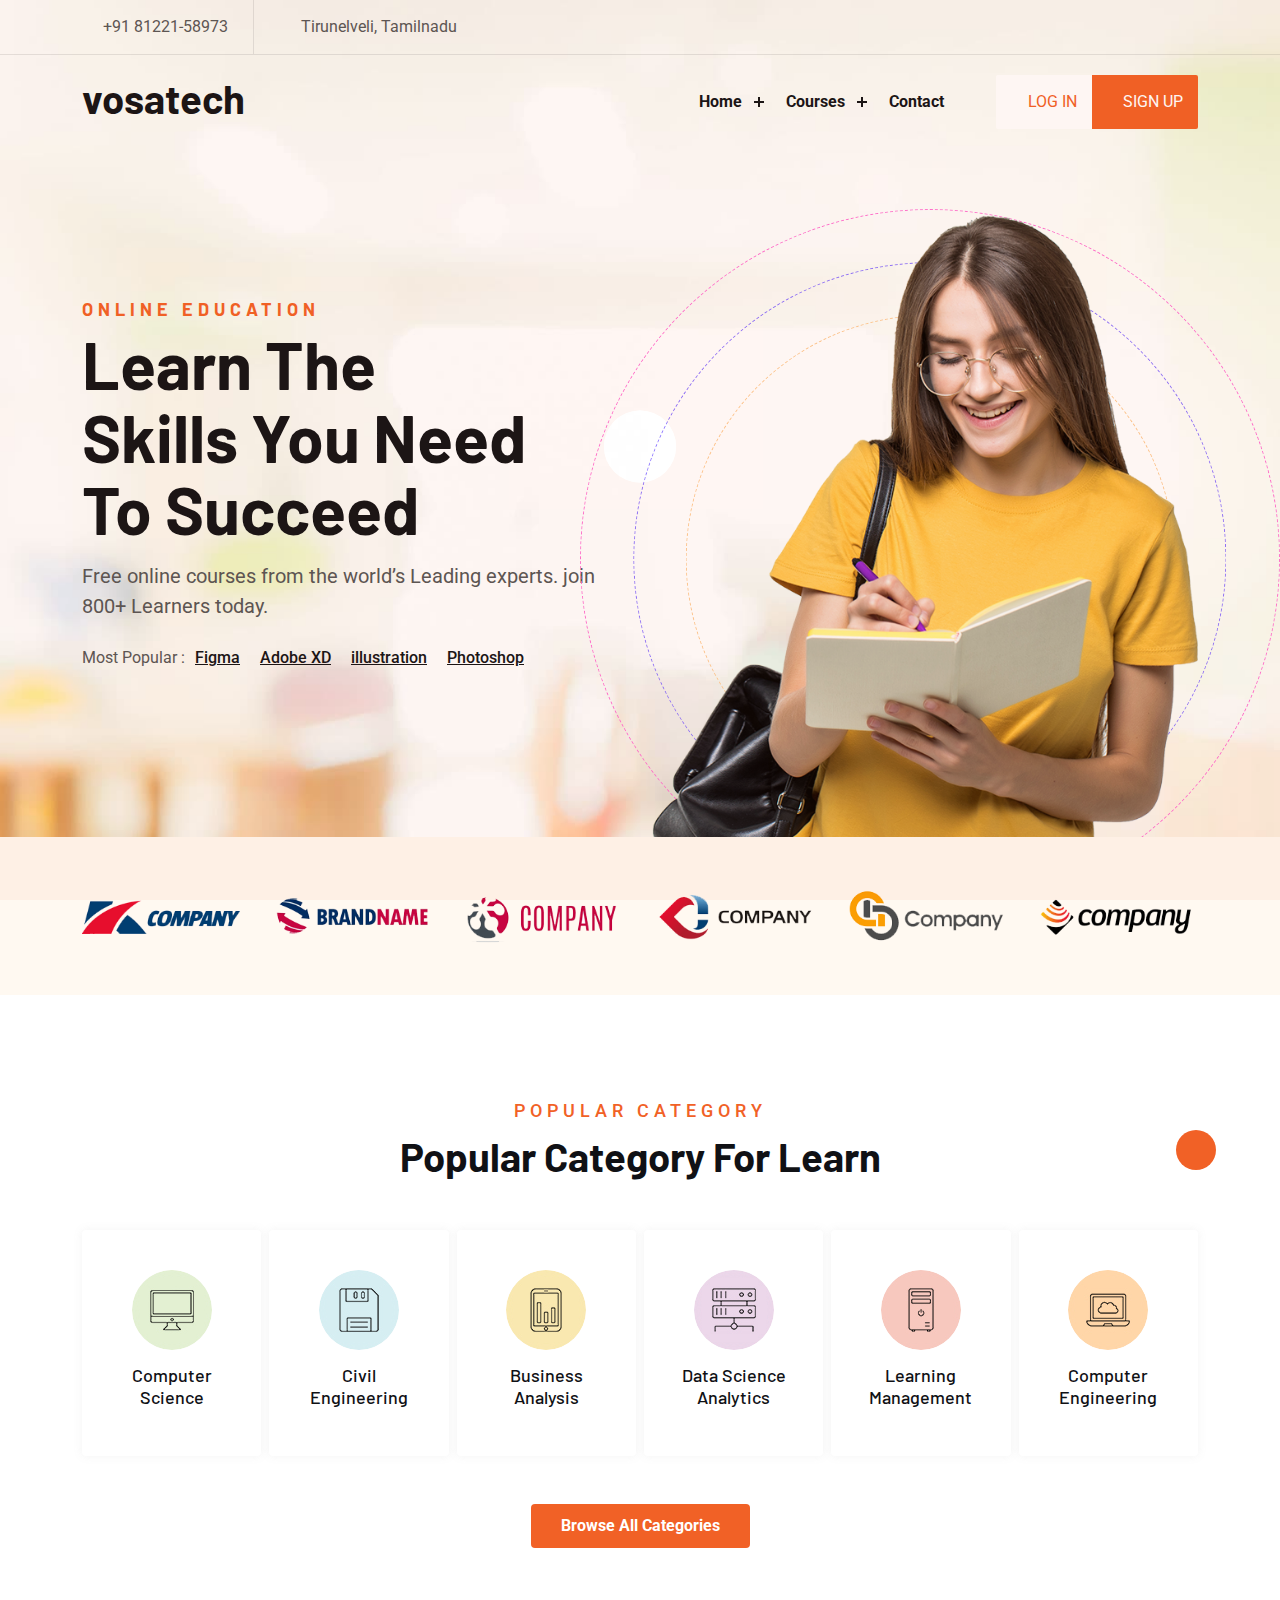
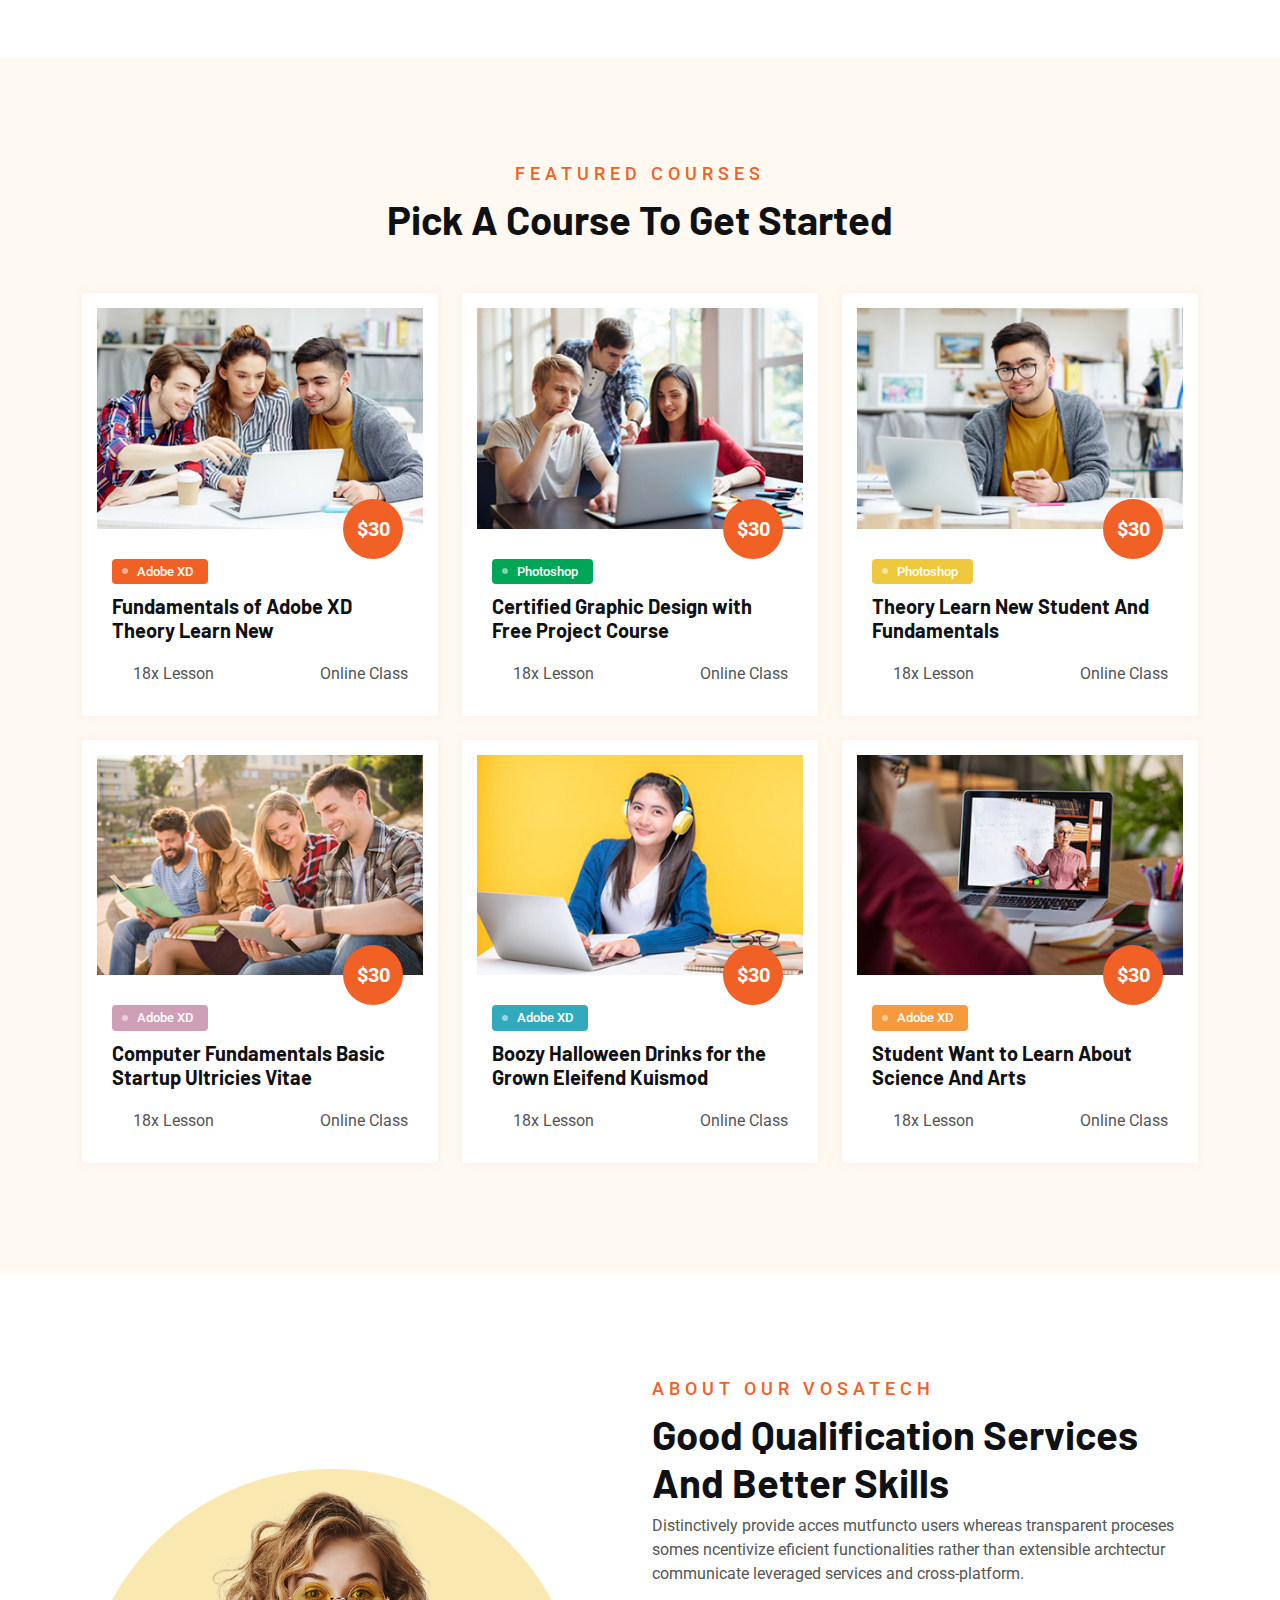
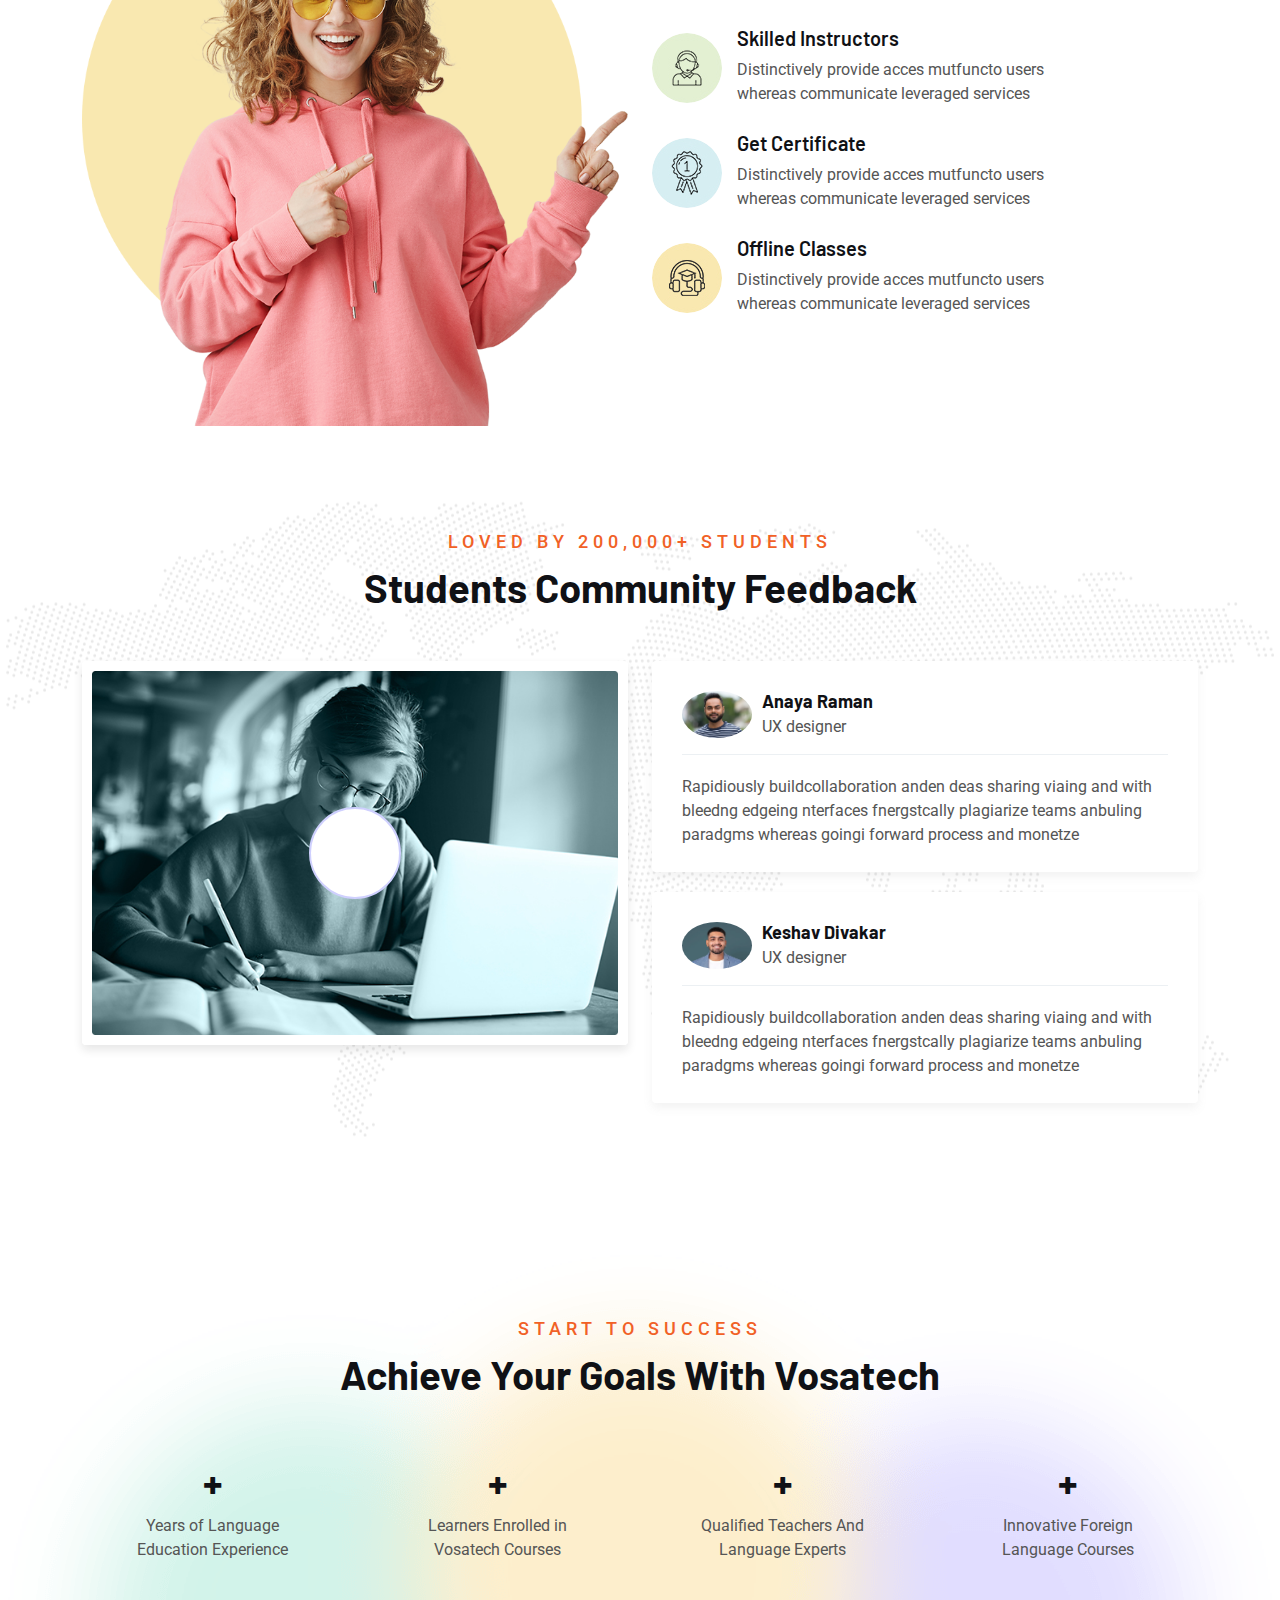
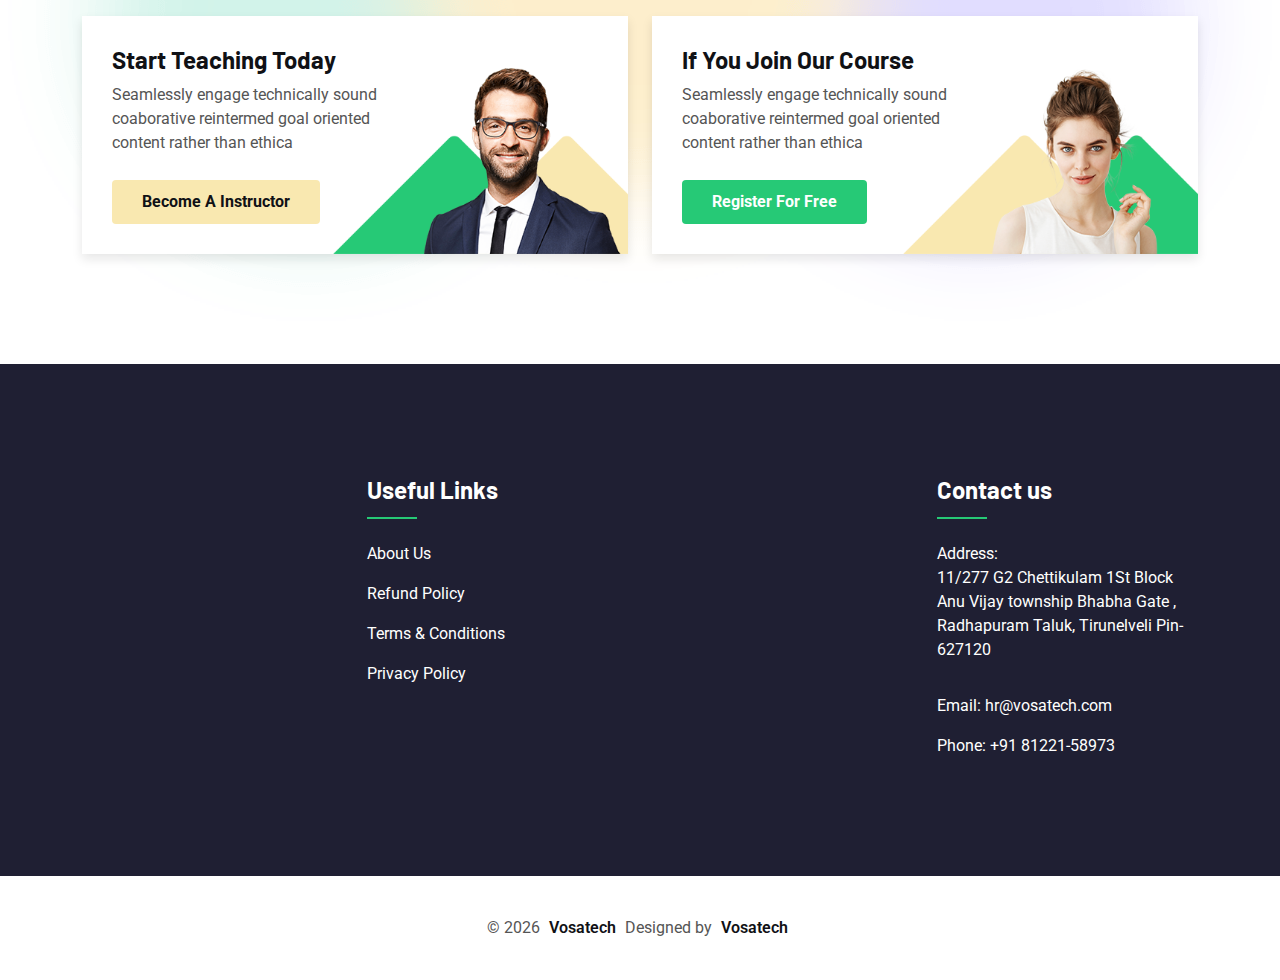
==== commit 19ef8d5e: "figma-changes-done" ====
--- a/demos.codexcoder.com/demos.codexcoder.com/labartisan/html/edukon/index.html
+++ b/demos.codexcoder.com/demos.codexcoder.com/labartisan/html/edukon/index.html
@@ -4,7 +4,7 @@
     <meta charset="UTF-8" />
     <meta http-equiv="X-UA-Compatible" content="IE=edge" />
     <meta name="viewport" content="width=device-width, initial-scale=1.0" />
-    <title>Edukon</title>
+    <title>Vosatech</title>
     <link
       rel="shortcut icon"
       href="assets/images/x-icon.png"
@@ -41,30 +41,10 @@
           <div class="header-top-area">
             <ul class="lab-ul left">
               <li>
-                <i class="icofont-ui-call"></i> <span>+800-123-4567 6587</span>
+                <i class="icofont-ui-call"></i> <span>+91 81221-58973</span>
               </li>
               <li>
-                <i class="icofont-location-pin"></i> Beverley, New York 224 USA
-              </li>
-            </ul>
-            <ul class="lab-ul social-icons d-flex align-items-center">
-              <li><p>Find us on :</p></li>
-              <li>
-                <a href="#" class="fb"
-                  ><i class="icofont-facebook-messenger"></i
-                ></a>
-              </li>
-              <li>
-                <a href="#" class="twitter"><i class="icofont-twitter"></i></a>
-              </li>
-              <li>
-                <a href="#" class="vimeo"><i class="icofont-vimeo"></i></a>
-              </li>
-              <li>
-                <a href="#" class="skype"><i class="icofont-skype"></i></a>
-              </li>
-              <li>
-                <a href="#" class="rss"><i class="icofont-rss-feed"></i></a>
+                <i class="icofont-location-pin"></i> Tirunelveli, Tamilnadu
               </li>
             </ul>
           </div>
@@ -74,9 +54,7 @@
         <div class="container">
           <div class="header-wrapper">
             <div class="logo">
-              <a href="index.html"
-                ><img src="assets/images/logo/01.png" alt="logo"
-              /></a>
+              <a href="index.html"><h1 style="font-size: 40px">vosatech</h1></a>
             </div>
             <div class="menu-area">
               <div class="menu">
@@ -101,36 +79,7 @@
                       <li><a href="course-single.html">Course Details</a></li>
                     </ul>
                   </li>
-                  <li>
-                    <a href="#0">Blog</a>
-                    <ul class="lab-ul">
-                      <li><a href="blog.html">Blog Grid</a></li>
-                      <li><a href="blog-2.html">Blog Style 2</a></li>
-                      <li><a href="blog-3.html">Blog Style 3</a></li>
-                      <li><a href="blog-single.html">Blog Single</a></li>
-                    </ul>
-                  </li>
-                  <li>
-                    <a href="#0">Pages</a>
-                    <ul class="lab-ul">
-                      <li><a href="about.html">About</a></li>
-                      <li><a href="team.html">Team</a></li>
-                      <li><a href="instructor.html">Instructor</a></li>
-                      <li>
-                        <a href="#0">Shop Pages</a>
-                        <ul class="lab-ul">
-                          <li><a href="shop.html">Shop Page</a></li>
-                          <li>
-                            <a href="shop-single.html">Shop Details Page</a>
-                          </li>
-                          <li><a href="cart-page.html">Shop Cart Page</a></li>
-                        </ul>
-                      </li>
-                      <li><a href="search-page.html">Search Page</a></li>
-                      <li><a href="search-none.html">Search None</a></li>
-                      <li><a href="404.html">404</a></li>
-                    </ul>
-                  </li>
+
                   <li><a href="contact.html">Contact</a></li>
                 </ul>
               </div>
@@ -173,16 +122,10 @@
                   <span class="d-lg-block">To Succeed</span>
                 </h2>
                 <p class="desc">
-                  Free online courses from the world’s Leading experts. join 18+
-                  million Learners today.
+                  Free online courses from the world’s Leading experts. join
+                  800+ Learners today.
                 </p>
-                <!-- <form action="/">
-                                <div class="banner-icon">
-                                    <i class="icofont-search"></i>
-                                </div>
-                                <input type="text" placeholder="Keywords of your course">
-                                <button type="submit">Search Course</button>
-                            </form> -->
+
                 <div class="banner-catagory d-flex flex-wrap">
                   <p>Most Popular :</p>
                   <ul class="lab-ul d-flex flex-wrap">
@@ -205,13 +148,15 @@
       <div class="all-shapes"></div>
       <div class="cbs-content-list d-none">
         <ul class="lab-ul">
-          <li class="ccl-shape shape-1"><a href="#">16M Students Happy</a></li>
-          <li class="ccl-shape shape-2"><a href="#">130K+ Total Courses</a></li>
+          <li class="ccl-shape shape-1">
+            <a href="#">1300 Students Happy</a>
+          </li>
+          <li class="ccl-shape shape-2"><a href="#">12+ Total Courses</a></li>
           <li class="ccl-shape shape-3">
             <a href="#">89% Successful Students</a>
           </li>
-          <li class="ccl-shape shape-4"><a href="#">23M+ Learners</a></li>
-          <li class="ccl-shape shape-5"><a href="#">36+ Languages</a></li>
+          <li class="ccl-shape shape-4"><a href="#">800+ Learners</a></li>
+          <li class="ccl-shape shape-5"><a href="#">3+ Languages</a></li>
         </ul>
       </div>
     </section>
@@ -294,7 +239,6 @@
                   </div>
                   <div class="category-content">
                     <a href="course.html"><h6>Computer Science</h6></a>
-                    <span>24 Course</span>
                   </div>
                 </div>
               </div>
@@ -310,7 +254,6 @@
                   </div>
                   <div class="category-content">
                     <a href="course.html"><h6>Civil Engineering</h6></a>
-                    <span>40 Course</span>
                   </div>
                 </div>
               </div>
@@ -326,7 +269,6 @@
                   </div>
                   <div class="category-content">
                     <a href="course.html"><h6>Business Analysis</h6></a>
-                    <span>27 Course</span>
                   </div>
                 </div>
               </div>
@@ -342,7 +284,6 @@
                   </div>
                   <div class="category-content">
                     <a href="course.html"><h6>Data Science Analytics</h6></a>
-                    <span>28 Course</span>
                   </div>
                 </div>
               </div>
@@ -358,7 +299,6 @@
                   </div>
                   <div class="category-content">
                     <a href="course.html"><h6>Learning Management</h6></a>
-                    <span>78 Course</span>
                   </div>
                 </div>
               </div>
@@ -374,7 +314,6 @@
                   </div>
                   <div class="category-content">
                     <a href="course.html"><h6>Computer Engineering</h6></a>
-                    <span>38 Course</span>
                   </div>
                 </div>
               </div>
@@ -421,7 +360,6 @@
                           <i class="icofont-ui-rating"></i>
                           <i class="icofont-ui-rating"></i>
                         </span>
-                        <span class="ratting-count"> 03 reviews </span>
                       </div>
                     </div>
                     <a href="course-single.html"
@@ -435,22 +373,6 @@
                         <i class="icofont-signal"></i> Online Class
                       </div>
                     </div>
-                    <div class="course-footer">
-                      <div class="course-author">
-                        <img
-                          src="assets/images/course/author/01.jpg"
-                          alt="course author"
-                        />
-                        <a href="team-single.html" class="ca-name"
-                          >William Smith</a
-                        >
-                      </div>
-                      <div class="course-btn">
-                        <a href="course-single.html" class="lab-btn-text"
-                          >Read More <i class="icofont-external-link"></i
-                        ></a>
-                      </div>
-                    </div>
                   </div>
                 </div>
               </div>
@@ -475,7 +397,6 @@
                           <i class="icofont-ui-rating"></i>
                           <i class="icofont-ui-rating"></i>
                         </span>
-                        <span class="ratting-count"> 03 reviews </span>
                       </div>
                     </div>
                     <a href="course-single.html"
@@ -491,22 +412,6 @@
                         <i class="icofont-signal"></i> Online Class
                       </div>
                     </div>
-                    <div class="course-footer">
-                      <div class="course-author">
-                        <img
-                          src="assets/images/course/author/02.jpg"
-                          alt="course author"
-                        />
-                        <a href="team-single.html" class="ca-name"
-                          >Lora Smith</a
-                        >
-                      </div>
-                      <div class="course-btn">
-                        <a href="course-single.html" class="lab-btn-text"
-                          >Read More <i class="icofont-external-link"></i
-                        ></a>
-                      </div>
-                    </div>
                   </div>
                 </div>
               </div>
@@ -531,7 +436,6 @@
                           <i class="icofont-ui-rating"></i>
                           <i class="icofont-ui-rating"></i>
                         </span>
-                        <span class="ratting-count"> 03 reviews </span>
                       </div>
                     </div>
                     <a href="course-single.html"
@@ -545,22 +449,6 @@
                         <i class="icofont-signal"></i> Online Class
                       </div>
                     </div>
-                    <div class="course-footer">
-                      <div class="course-author">
-                        <img
-                          src="assets/images/course/author/03.jpg"
-                          alt="course author"
-                        />
-                        <a href="team-single.html" class="ca-name"
-                          >Robot Smith</a
-                        >
-                      </div>
-                      <div class="course-btn">
-                        <a href="course-single.html" class="lab-btn-text"
-                          >Read More <i class="icofont-external-link"></i
-                        ></a>
-                      </div>
-                    </div>
                   </div>
                 </div>
               </div>
@@ -585,7 +473,6 @@
                           <i class="icofont-ui-rating"></i>
                           <i class="icofont-ui-rating"></i>
                         </span>
-                        <span class="ratting-count"> 03 reviews </span>
                       </div>
                     </div>
                     <a href="course-single.html"
@@ -601,22 +488,6 @@
                         <i class="icofont-signal"></i> Online Class
                       </div>
                     </div>
-                    <div class="course-footer">
-                      <div class="course-author">
-                        <img
-                          src="assets/images/course/author/04.jpg"
-                          alt="course author"
-                        />
-                        <a href="team-single.html" class="ca-name"
-                          >Zinat Zaara</a
-                        >
-                      </div>
-                      <div class="course-btn">
-                        <a href="course-single.html" class="lab-btn-text"
-                          >Read More <i class="icofont-external-link"></i
-                        ></a>
-                      </div>
-                    </div>
                   </div>
                 </div>
               </div>
@@ -641,7 +512,6 @@
                           <i class="icofont-ui-rating"></i>
                           <i class="icofont-ui-rating"></i>
                         </span>
-                        <span class="ratting-count"> 03 reviews </span>
                       </div>
                     </div>
                     <a href="course-single.html"
@@ -657,22 +527,6 @@
                         <i class="icofont-signal"></i> Online Class
                       </div>
                     </div>
-                    <div class="course-footer">
-                      <div class="course-author">
-                        <img
-                          src="assets/images/course/author/05.jpg"
-                          alt="course author"
-                        />
-                        <a href="team-single.html" class="ca-name"
-                          >Billy Rivera</a
-                        >
-                      </div>
-                      <div class="course-btn">
-                        <a href="course-single.html" class="lab-btn-text"
-                          >Read More <i class="icofont-external-link"></i
-                        ></a>
-                      </div>
-                    </div>
                   </div>
                 </div>
               </div>
@@ -697,7 +551,6 @@
                           <i class="icofont-ui-rating"></i>
                           <i class="icofont-ui-rating"></i>
                         </span>
-                        <span class="ratting-count"> 03 reviews </span>
                       </div>
                     </div>
                     <a href="course-single.html"
@@ -709,22 +562,6 @@
                       </div>
                       <div class="couse-topic">
                         <i class="icofont-signal"></i> Online Class
-                      </div>
-                    </div>
-                    <div class="course-footer">
-                      <div class="course-author">
-                        <img
-                          src="assets/images/course/author/06.jpg"
-                          alt="course author"
-                        />
-                        <a href="team-single.html" class="ca-name"
-                          >Subrina Kabir</a
-                        >
-                      </div>
-                      <div class="course-btn">
-                        <a href="course-single.html" class="lab-btn-text"
-                          >Read More <i class="icofont-external-link"></i
-                        ></a>
                       </div>
                     </div>
                   </div>
@@ -746,7 +583,7 @@
           <div class="col">
             <div class="about-right padding-tb">
               <div class="section-header">
-                <span class="subtitle">About Our Edukon</span>
+                <span class="subtitle">About Our Vosatech</span>
                 <h2 class="title">
                   Good Qualification Services And Better Skills
                 </h2>
@@ -797,7 +634,7 @@
                       />
                     </div>
                     <div class="sr-right">
-                      <h5>Online Classes</h5>
+                      <h5>Offline Classes</h5>
                       <p>
                         Distinctively provide acces mutfuncto users whereas
                         communicate leveraged services
@@ -821,152 +658,7 @@
     <!-- about section ending here -->
 
     <!-- Instructors Section Start Here -->
-    <div class="instructor-section padding-tb section-bg">
-      <div class="container">
-        <div class="section-header text-center">
-          <span class="subtitle">World-class Instructors</span>
-          <h2 class="title">Classes Taught By Real Creators</h2>
-        </div>
-        <div class="section-wrapper">
-          <div
-            class="row g-4 justify-content-center row-cols-1 row-cols-sm-2 row-cols-lg-3 row-cols-xl-4"
-          >
-            <div class="col">
-              <div class="instructor-item">
-                <div class="instructor-inner">
-                  <div class="instructor-thumb">
-                    <img
-                      src="assets/images/instructor/01.jpg"
-                      alt="instructor"
-                    />
-                  </div>
-                  <div class="instructor-content">
-                    <a href="team-single.html"><h4>Emilee Logan</h4></a>
-                    <p>Master of Education Degree</p>
-                    <span class="ratting">
-                      <i class="icofont-ui-rating"></i>
-                      <i class="icofont-ui-rating"></i>
-                      <i class="icofont-ui-rating"></i>
-                      <i class="icofont-ui-rating"></i>
-                      <i class="icofont-ui-rating"></i>
-                    </span>
-                  </div>
-                </div>
-                <div class="instructor-footer">
-                  <ul
-                    class="lab-ul d-flex flex-wrap justify-content-between align-items-center"
-                  >
-                    <li><i class="icofont-book-alt"></i> 08 courses</li>
-                    <li><i class="icofont-users-alt-3"></i> 30 students</li>
-                  </ul>
-                </div>
-              </div>
-            </div>
-            <div class="col">
-              <div class="instructor-item">
-                <div class="instructor-inner">
-                  <div class="instructor-thumb">
-                    <img
-                      src="assets/images/instructor/02.jpg"
-                      alt="instructor"
-                    />
-                  </div>
-                  <div class="instructor-content">
-                    <a href="team-single.html"><h4>Donald Logan</h4></a>
-                    <p>Master of Education Degree</p>
-                    <span class="ratting">
-                      <i class="icofont-ui-rating"></i>
-                      <i class="icofont-ui-rating"></i>
-                      <i class="icofont-ui-rating"></i>
-                      <i class="icofont-ui-rating"></i>
-                      <i class="icofont-ui-rating"></i>
-                    </span>
-                  </div>
-                </div>
-                <div class="instructor-footer">
-                  <ul
-                    class="lab-ul d-flex flex-wrap justify-content-between align-items-center"
-                  >
-                    <li><i class="icofont-book-alt"></i> 08 courses</li>
-                    <li><i class="icofont-users-alt-3"></i> 30 students</li>
-                  </ul>
-                </div>
-              </div>
-            </div>
-            <div class="col">
-              <div class="instructor-item">
-                <div class="instructor-inner">
-                  <div class="instructor-thumb">
-                    <img
-                      src="assets/images/instructor/03.jpg"
-                      alt="instructor"
-                    />
-                  </div>
-                  <div class="instructor-content">
-                    <a href="team-single.html"><h4>Oliver Porter</h4></a>
-                    <p>Master of Education Degree</p>
-                    <span class="ratting">
-                      <i class="icofont-ui-rating"></i>
-                      <i class="icofont-ui-rating"></i>
-                      <i class="icofont-ui-rating"></i>
-                      <i class="icofont-ui-rating"></i>
-                      <i class="icofont-ui-rating"></i>
-                    </span>
-                  </div>
-                </div>
-                <div class="instructor-footer">
-                  <ul
-                    class="lab-ul d-flex flex-wrap justify-content-between align-items-center"
-                  >
-                    <li><i class="icofont-book-alt"></i> 08 courses</li>
-                    <li><i class="icofont-users-alt-3"></i> 30 students</li>
-                  </ul>
-                </div>
-              </div>
-            </div>
-            <div class="col">
-              <div class="instructor-item">
-                <div class="instructor-inner">
-                  <div class="instructor-thumb">
-                    <img
-                      src="assets/images/instructor/04.jpg"
-                      alt="instructor"
-                    />
-                  </div>
-                  <div class="instructor-content">
-                    <a href="team-single.html"><h4>Nahla Jones</h4></a>
-                    <p>Master of Education Degree</p>
-                    <span class="ratting">
-                      <i class="icofont-ui-rating"></i>
-                      <i class="icofont-ui-rating"></i>
-                      <i class="icofont-ui-rating"></i>
-                      <i class="icofont-ui-rating"></i>
-                      <i class="icofont-ui-rating"></i>
-                    </span>
-                  </div>
-                </div>
-                <div class="instructor-footer">
-                  <ul
-                    class="lab-ul d-flex flex-wrap justify-content-between align-items-center"
-                  >
-                    <li><i class="icofont-book-alt"></i> 08 courses</li>
-                    <li><i class="icofont-users-alt-3"></i> 30 students</li>
-                  </ul>
-                </div>
-              </div>
-            </div>
-          </div>
-          <div class="text-center footer-btn">
-            <p>
-              Want to help people learn, grow and achieve more in life?<a
-                href="team.html"
-                >Become an instructor</a
-              >
-            </p>
-          </div>
-        </div>
-      </div>
-    </div>
+
     <!-- Instructors Section Ending Here -->
 
     <!-- student feedbak section start here -->
@@ -1001,12 +693,14 @@
                     <div class="sft-left">
                       <div class="sftl-thumb">
                         <img
-                          src="assets/images/feedback/student/01.jpg"
+                          height="90px"
+                          width="70px"
+                          src="assets/images/feedback/student/01.webp"
                           alt="student feedback"
                         />
                       </div>
                       <div class="sftl-content">
-                        <a href="#"><h6>Oliver Beddows</h6></a>
+                        <a href="#"><h6>Anaya Raman</h6></a>
                         <span>UX designer</span>
                       </div>
                     </div>
@@ -1036,12 +730,14 @@
                     <div class="sft-left">
                       <div class="sftl-thumb">
                         <img
-                          src="assets/images/feedback/student/02.jpg"
+                          height="90px"
+                          width="70px"
+                          src="assets/images/feedback/student/02.webp"
                           alt="student feedback"
                         />
                       </div>
                       <div class="sftl-content">
-                        <a href="#"><h6>Madley Pondor</h6></a>
+                        <a href="#"><h6>Keshav Divakar</h6></a>
                         <span>UX designer</span>
                       </div>
                     </div>
@@ -1073,140 +769,7 @@
     <!-- student feedbak section ending here -->
 
     <!-- blog section start here -->
-    <div class="blog-section padding-tb section-bg">
-      <div class="container">
-        <div class="section-header text-center">
-          <span class="subtitle">FORM OUR BLOG POSTS</span>
-          <h2 class="title">More Articles From Resource Library</h2>
-        </div>
-        <div class="section-wrapper">
-          <div
-            class="row row-cols-1 row-cols-md-2 row-cols-xl-3 justify-content-center g-4"
-          >
-            <div class="col">
-              <div class="post-item">
-                <div class="post-inner">
-                  <div class="post-thumb">
-                    <a href="blog-single.html"
-                      ><img src="assets/images/blog/01.jpg" alt="blog thumb"
-                    /></a>
-                  </div>
-                  <div class="post-content">
-                    <a href="blog-single.html"
-                      ><h4>
-                        Scottish Creatives To Receive Funded Business.
-                      </h4></a
-                    >
-                    <div class="meta-post">
-                      <ul class="lab-ul">
-                        <li><i class="icofont-ui-user"></i>Begrass Tyson</li>
-                        <li><i class="icofont-calendar"></i>April 23,2021</li>
-                      </ul>
-                    </div>
-                    <p>
-                      Pluoresnts customize prancing apcente customer service
-                      anding ands asing in straelg Interacvely cordinate
-                      performe
-                    </p>
-                  </div>
-                  <div class="post-footer">
-                    <div class="pf-left">
-                      <a href="blog-single.html" class="lab-btn-text"
-                        >Read more <i class="icofont-external-link"></i
-                      ></a>
-                    </div>
-                    <div class="pf-right">
-                      <i class="icofont-comment"></i>
-                      <span class="comment-count">3</span>
-                    </div>
-                  </div>
-                </div>
-              </div>
-            </div>
-            <div class="col">
-              <div class="post-item">
-                <div class="post-inner">
-                  <div class="post-thumb">
-                    <a href="blog-single.html"
-                      ><img src="assets/images/blog/02.jpg" alt="blog thumb"
-                    /></a>
-                  </div>
-                  <div class="post-content">
-                    <a href="blog-single.html"
-                      ><h4>
-                        Scottish Creatives To Receive Funded Business.
-                      </h4></a
-                    >
-                    <div class="meta-post">
-                      <ul class="lab-ul">
-                        <li><i class="icofont-ui-user"></i>Begrass Tyson</li>
-                        <li><i class="icofont-calendar"></i>April 23,2021</li>
-                      </ul>
-                    </div>
-                    <p>
-                      Pluoresnts customize prancing apcente customer service
-                      anding ands asing in straelg Interacvely cordinate
-                      performe
-                    </p>
-                  </div>
-                  <div class="post-footer">
-                    <div class="pf-left">
-                      <a href="blog-single.html" class="lab-btn-text"
-                        >Read more <i class="icofont-external-link"></i
-                      ></a>
-                    </div>
-                    <div class="pf-right">
-                      <i class="icofont-comment"></i>
-                      <span class="comment-count">3</span>
-                    </div>
-                  </div>
-                </div>
-              </div>
-            </div>
-            <div class="col">
-              <div class="post-item">
-                <div class="post-inner">
-                  <div class="post-thumb">
-                    <a href="blog-single.html"
-                      ><img src="assets/images/blog/03.jpg" alt="blog thumb"
-                    /></a>
-                  </div>
-                  <div class="post-content">
-                    <a href="blog-single.html"
-                      ><h4>
-                        Scottish Creatives To Receive Funded Business.
-                      </h4></a
-                    >
-                    <div class="meta-post">
-                      <ul class="lab-ul">
-                        <li><i class="icofont-ui-user"></i>Begrass Tyson</li>
-                        <li><i class="icofont-calendar"></i>April 23,2021</li>
-                      </ul>
-                    </div>
-                    <p>
-                      Pluoresnts customize prancing apcente customer service
-                      anding ands asing in straelg Interacvely cordinate
-                      performe
-                    </p>
-                  </div>
-                  <div class="post-footer">
-                    <div class="pf-left">
-                      <a href="blog-single.html" class="lab-btn-text"
-                        >Read more <i class="icofont-external-link"></i
-                      ></a>
-                    </div>
-                    <div class="pf-right">
-                      <i class="icofont-comment"></i>
-                      <span class="comment-count">3</span>
-                    </div>
-                  </div>
-                </div>
-              </div>
-            </div>
-          </div>
-        </div>
-      </div>
-    </div>
+
     <!-- blog section ending here -->
 
     <!-- Achievement section start here -->
@@ -1214,7 +777,7 @@
       <div class="container">
         <div class="section-header text-center">
           <span class="subtitle">START TO SUCCESS</span>
-          <h2 class="title">Achieve Your Goals With Edukon</h2>
+          <h2 class="title">Achieve Your Goals With Vosatech</h2>
         </div>
         <div class="section-wrapper">
           <div class="counter-part mb-4">
@@ -1250,7 +813,7 @@
                         ></span
                         ><span>+</span>
                       </h2>
-                      <p>Learners Enrolled in Edukon Courses</p>
+                      <p>Learners Enrolled in Vosatech Courses</p>
                     </div>
                   </div>
                 </div>
@@ -1352,25 +915,7 @@
       </div>
       <!-- Newsletter Section Start Here -->
       <div class="news-letter">
-        <div class="container">
-          <div class="section-wrapper">
-            <div class="news-title">
-              <h3>Want Us To Email You About Special Offers And Updates?</h3>
-            </div>
-            <div class="news-form">
-              <form action="/">
-                <div class="nf-list">
-                  <input
-                    type="email"
-                    name="email"
-                    placeholder="Enter Your Email"
-                  />
-                  <input type="submit" name="submit" value="Subscribe Now" />
-                </div>
-              </form>
-            </div>
-          </div>
-        </div>
+        <div class="container"></div>
       </div>
       <!-- Newsletter Section Ending Here -->
 
@@ -1383,22 +928,7 @@
             >
               <div class="col">
                 <div class="footer-item">
-                  <div class="footer-inner">
-                    <div class="footer-content">
-                      <div class="title">
-                        <h4>Site Map</h4>
-                      </div>
-                      <div class="content">
-                        <ul class="lab-ul">
-                          <li><a href="#">Documentation</a></li>
-                          <li><a href="#">Feedback</a></li>
-                          <li><a href="#">Plugins</a></li>
-                          <li><a href="#">Support Forums</a></li>
-                          <li><a href="#">Themes</a></li>
-                        </ul>
-                      </div>
-                    </div>
-                  </div>
+                  <div class="footer-inner"></div>
                 </div>
               </div>
               <div class="col">
@@ -1410,15 +940,35 @@
                       </div>
                       <div class="content">
                         <ul class="lab-ul">
-                          <li><a href="#">About Us</a></li>
-                          <li><a href="#">Help Link</a></li>
-                          <li><a href="#">Terms & Conditions</a></li>
-                          <li><a href="#">Contact Us</a></li>
-                          <li><a href="#">Privacy Policy</a></li>
+                          <li>
+                            <a href="./components/About-us/index.html"
+                              >About Us</a
+                            >
+                          </li>
+                          <li>
+                            <a href="./components/Refund-policy/index.html"
+                              >Refund Policy</a
+                            >
+                          </li>
+                          <li>
+                            <a href="./components/TermsandConditions/index.html"
+                              >Terms & Conditions</a
+                            >
+                          </li>
+                          <li>
+                            <a href="./components/Privacy-policy/index.html"
+                              >Privacy Policy</a
+                            >
+                          </li>
                         </ul>
                       </div>
                     </div>
                   </div>
+                </div>
+              </div>
+              <div class="col">
+                <div class="footer-item">
+                  <div class="footer-inner"></div>
                 </div>
               </div>
               <div class="col">
@@ -1426,35 +976,31 @@
                   <div class="footer-inner">
                     <div class="footer-content">
                       <div class="title">
-                        <h4>Social Contact</h4>
+                        <h4>Contact us</h4>
                       </div>
                       <div class="content">
                         <ul class="lab-ul">
-                          <li><a href="#">Facebook</a></li>
-                          <li><a href="#">Twitter</a></li>
-                          <li><a href="#">Instagram</a></li>
-                          <li><a href="#">YouTube</a></li>
-                          <li><a href="#">Github</a></li>
-                        </ul>
-                      </div>
-                    </div>
-                  </div>
-                </div>
-              </div>
-              <div class="col">
-                <div class="footer-item">
-                  <div class="footer-inner">
-                    <div class="footer-content">
-                      <div class="title">
-                        <h4>Our Support</h4>
-                      </div>
-                      <div class="content">
-                        <ul class="lab-ul">
-                          <li><a href="#">Help Center</a></li>
-                          <li><a href="#">Paid with Mollie</a></li>
-                          <li><a href="#">Status</a></li>
-                          <li><a href="#">Changelog</a></li>
-                          <li><a href="#">Contact Support</a></li>
+                          <li style="color: white">
+                            Address:
+                            <address>
+                              11/277 G2 Chettikulam 1St Block Anu Vijay township
+                              Bhabha Gate , Radhapuram Taluk, Tirunelveli Pin-
+                              627120
+                            </address>
+                          </li>
+                          <li style="color: white">
+                            Email:
+                            <a href="mailto:hr@vosatech.com">hr@vosatech.com</a>
+                          </li>
+                          <li style="color: white">
+                            Phone:
+                            <a
+                              href="tel:+91 81221-58973
+
+                            "
+                              >+91 81221-58973
+                            </a>
+                          </li>
                         </ul>
                       </div>
                     </div>
@@ -1468,12 +1014,9 @@
           <div class="container">
             <div class="section-wrapper">
               <p>
-                &copy; 2021 <a href="index.html">Edukon</a> Designed by
-                <a
-                  href="https://themeforest.net/user/CodexCoder"
-                  target="_blank"
-                  >CodexCoder</a
-                >
+                &copy; <span id="currentYear"></span>
+                <a href="./index.html">Vosatech</a> Designed by
+                <a href="./index.html">Vosatech</a>
               </p>
             </div>
           </div>
@@ -1482,7 +1025,14 @@
       <!-- Footer Section Ending Here -->
     </div>
     <!-- footer -->
-
+    <script>
+      function updateCopyrightYear() {
+        var currentYear = new Date().getFullYear();
+        document.getElementById("currentYear").innerText = currentYear;
+      }
+
+      updateCopyrightYear();
+    </script>
     <script src="assets/js/jquery.js"></script>
     <script src="assets/js/bootstrap.min.js"></script>
     <script src="assets/js/swiper.min.js"></script>
